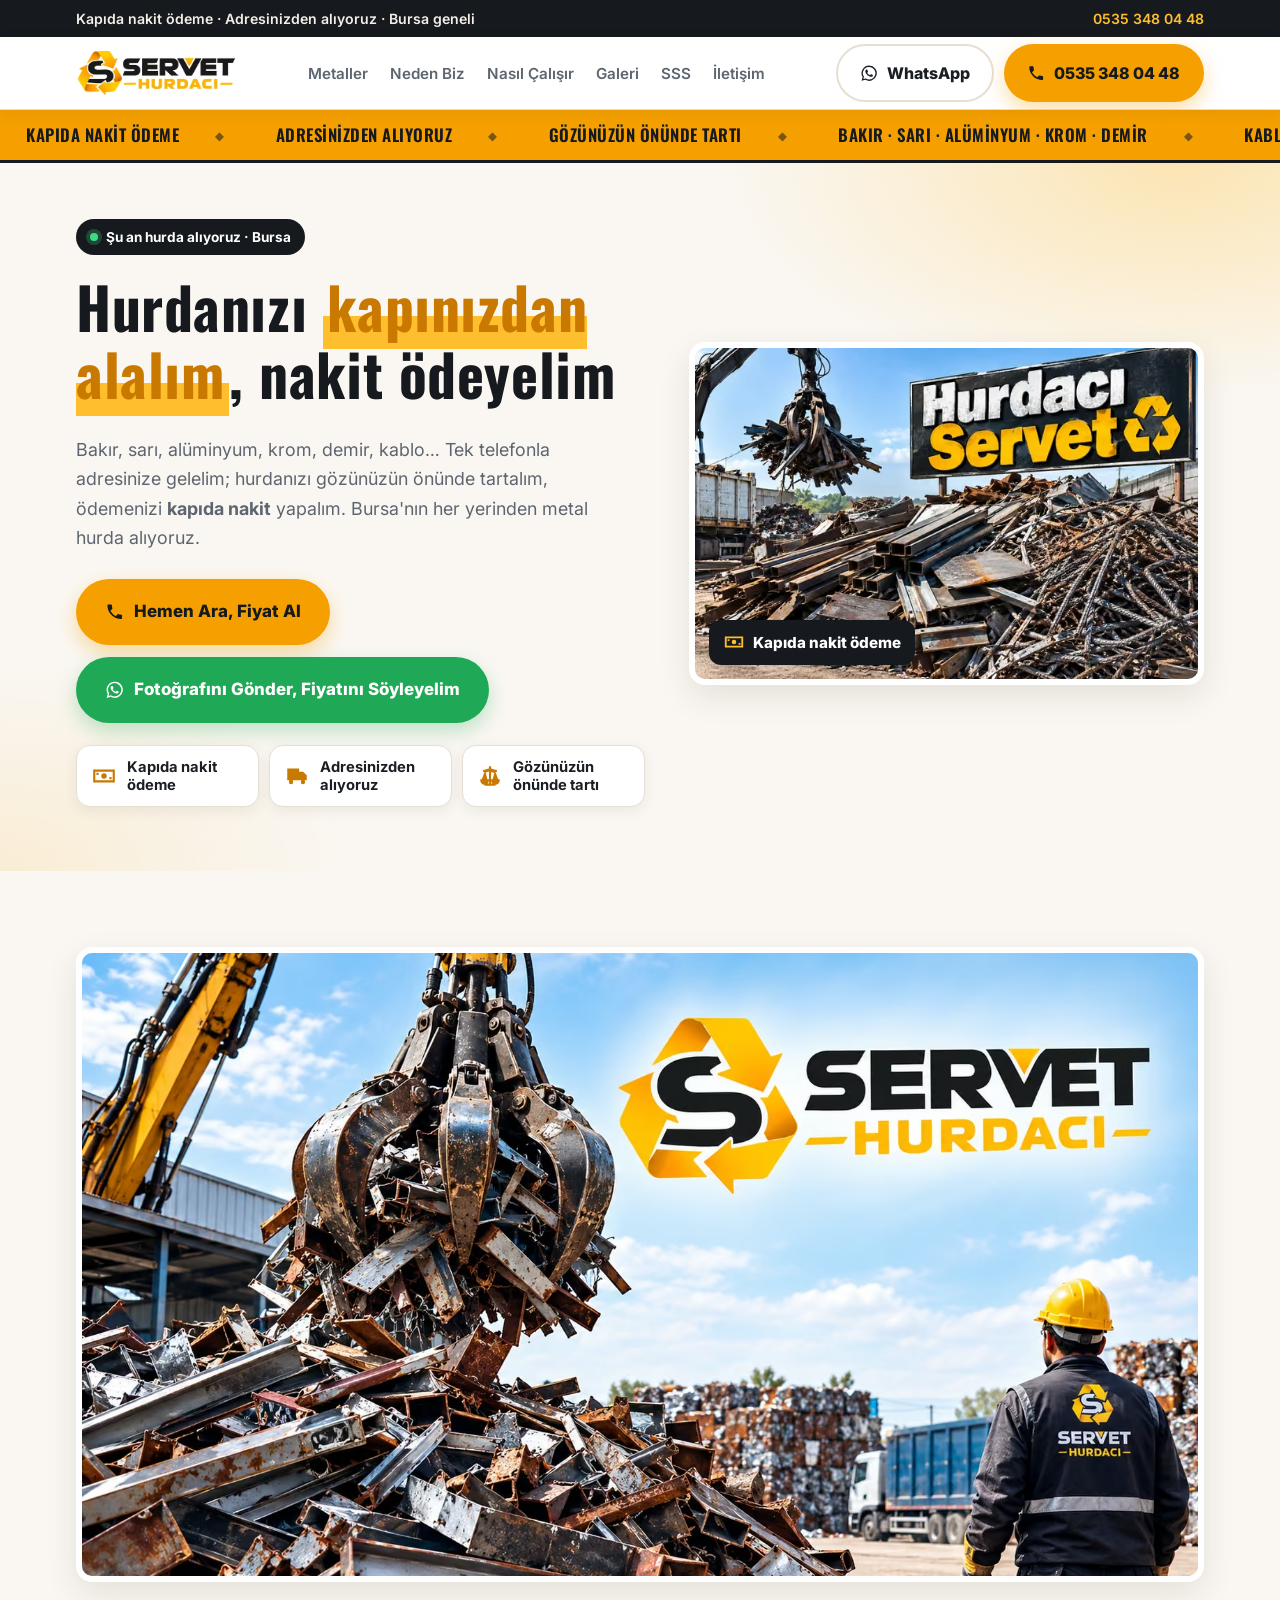
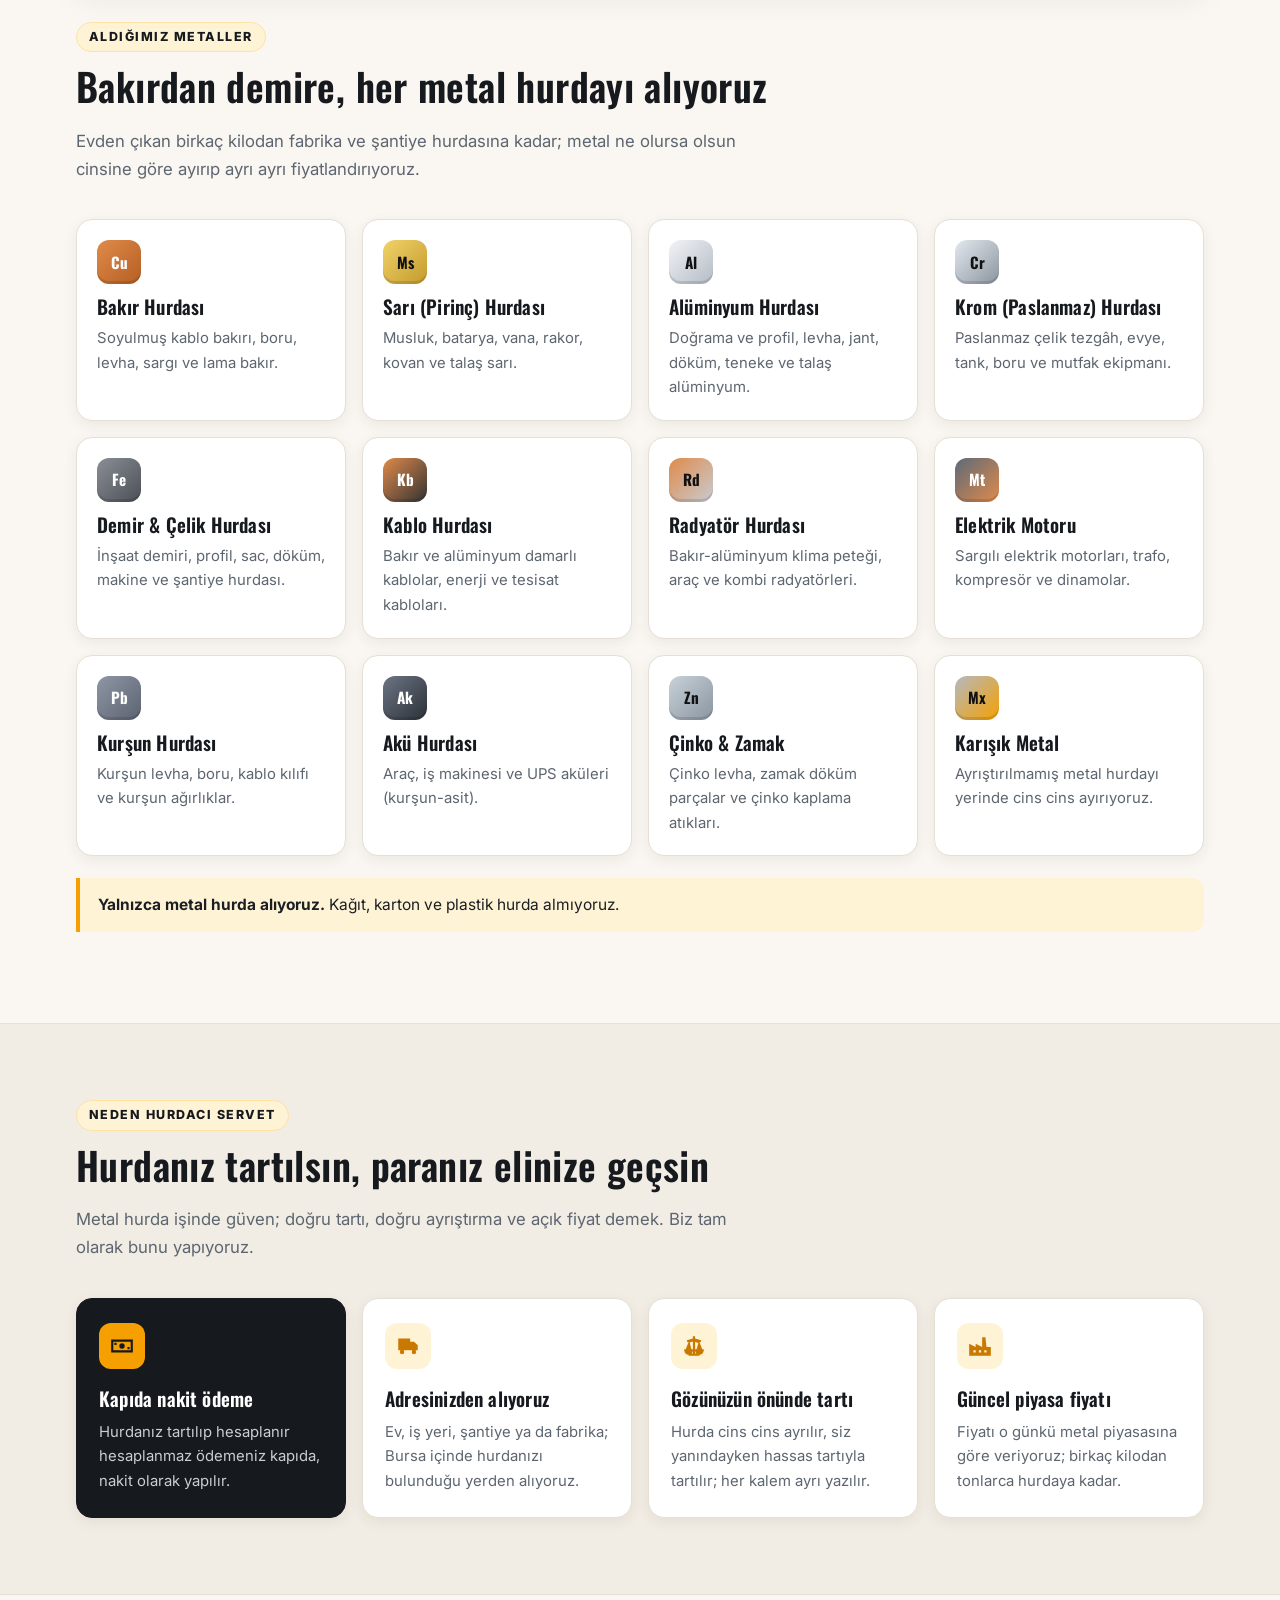
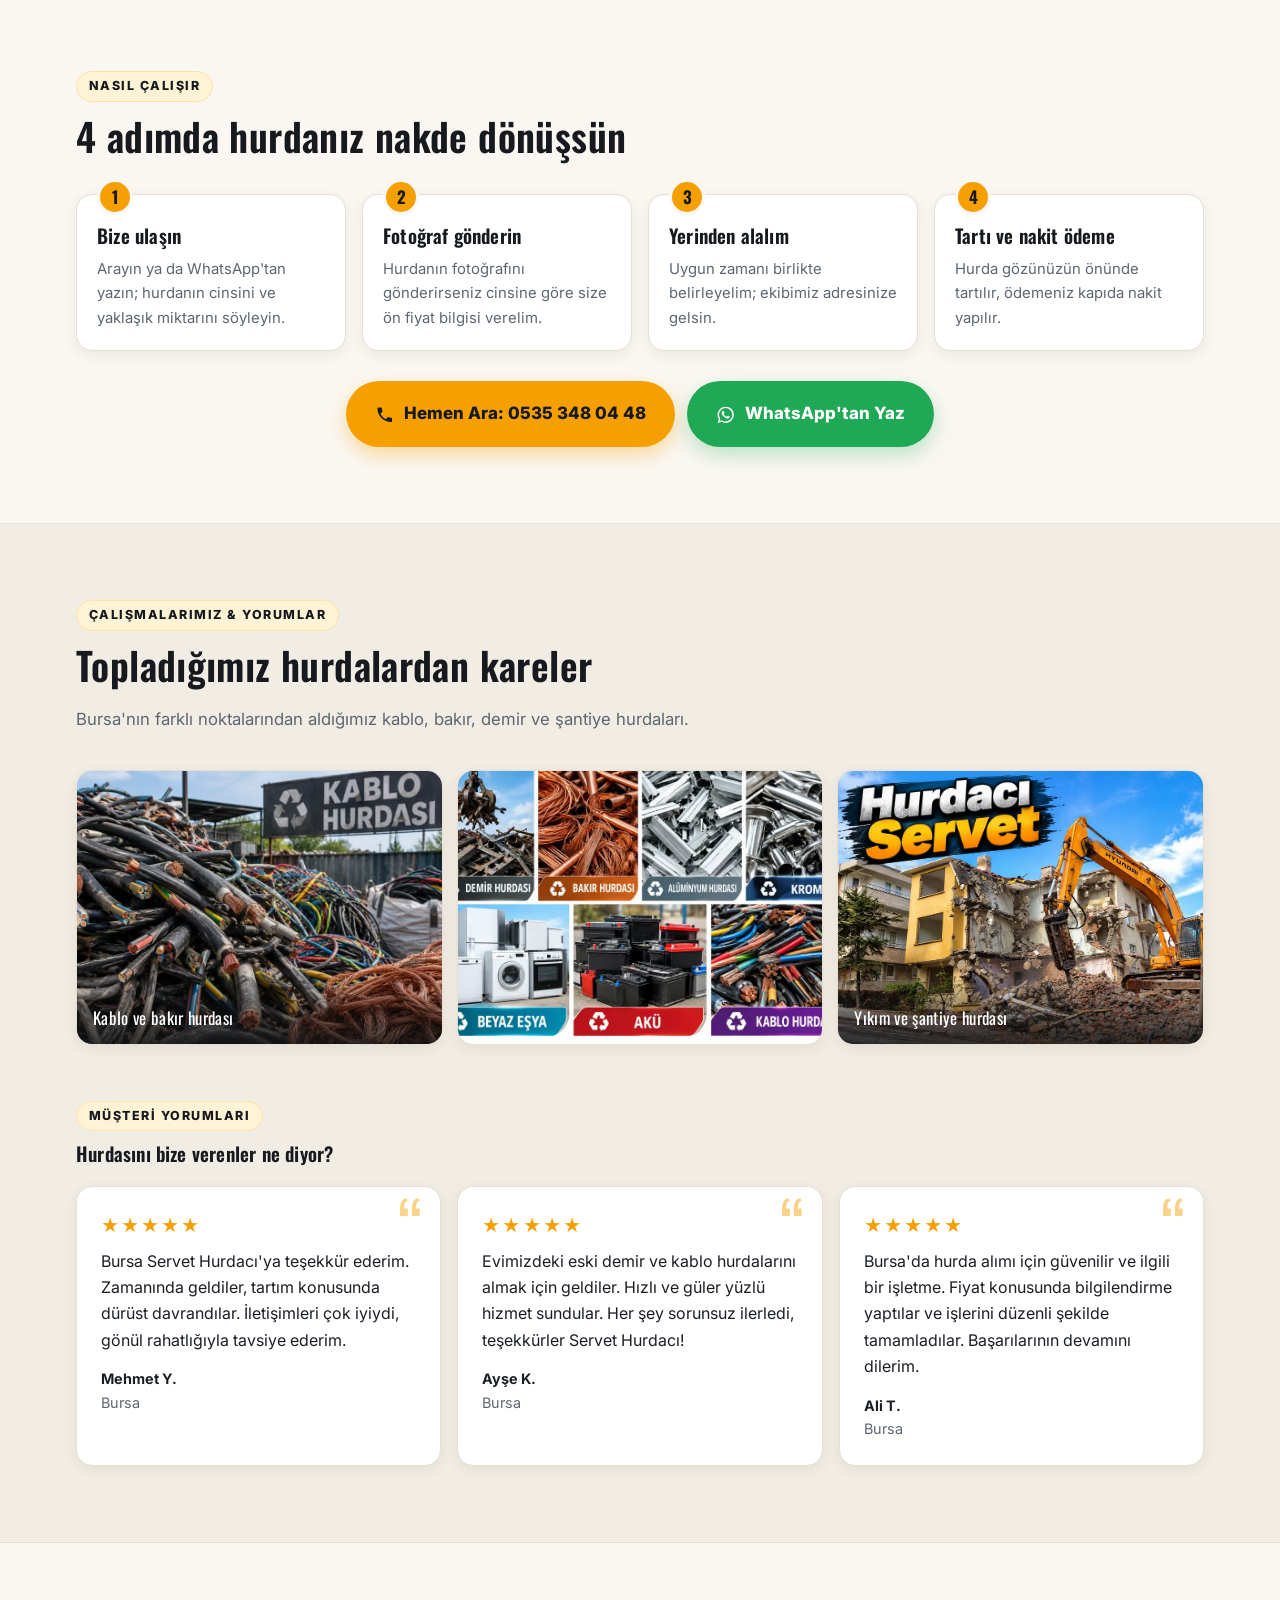
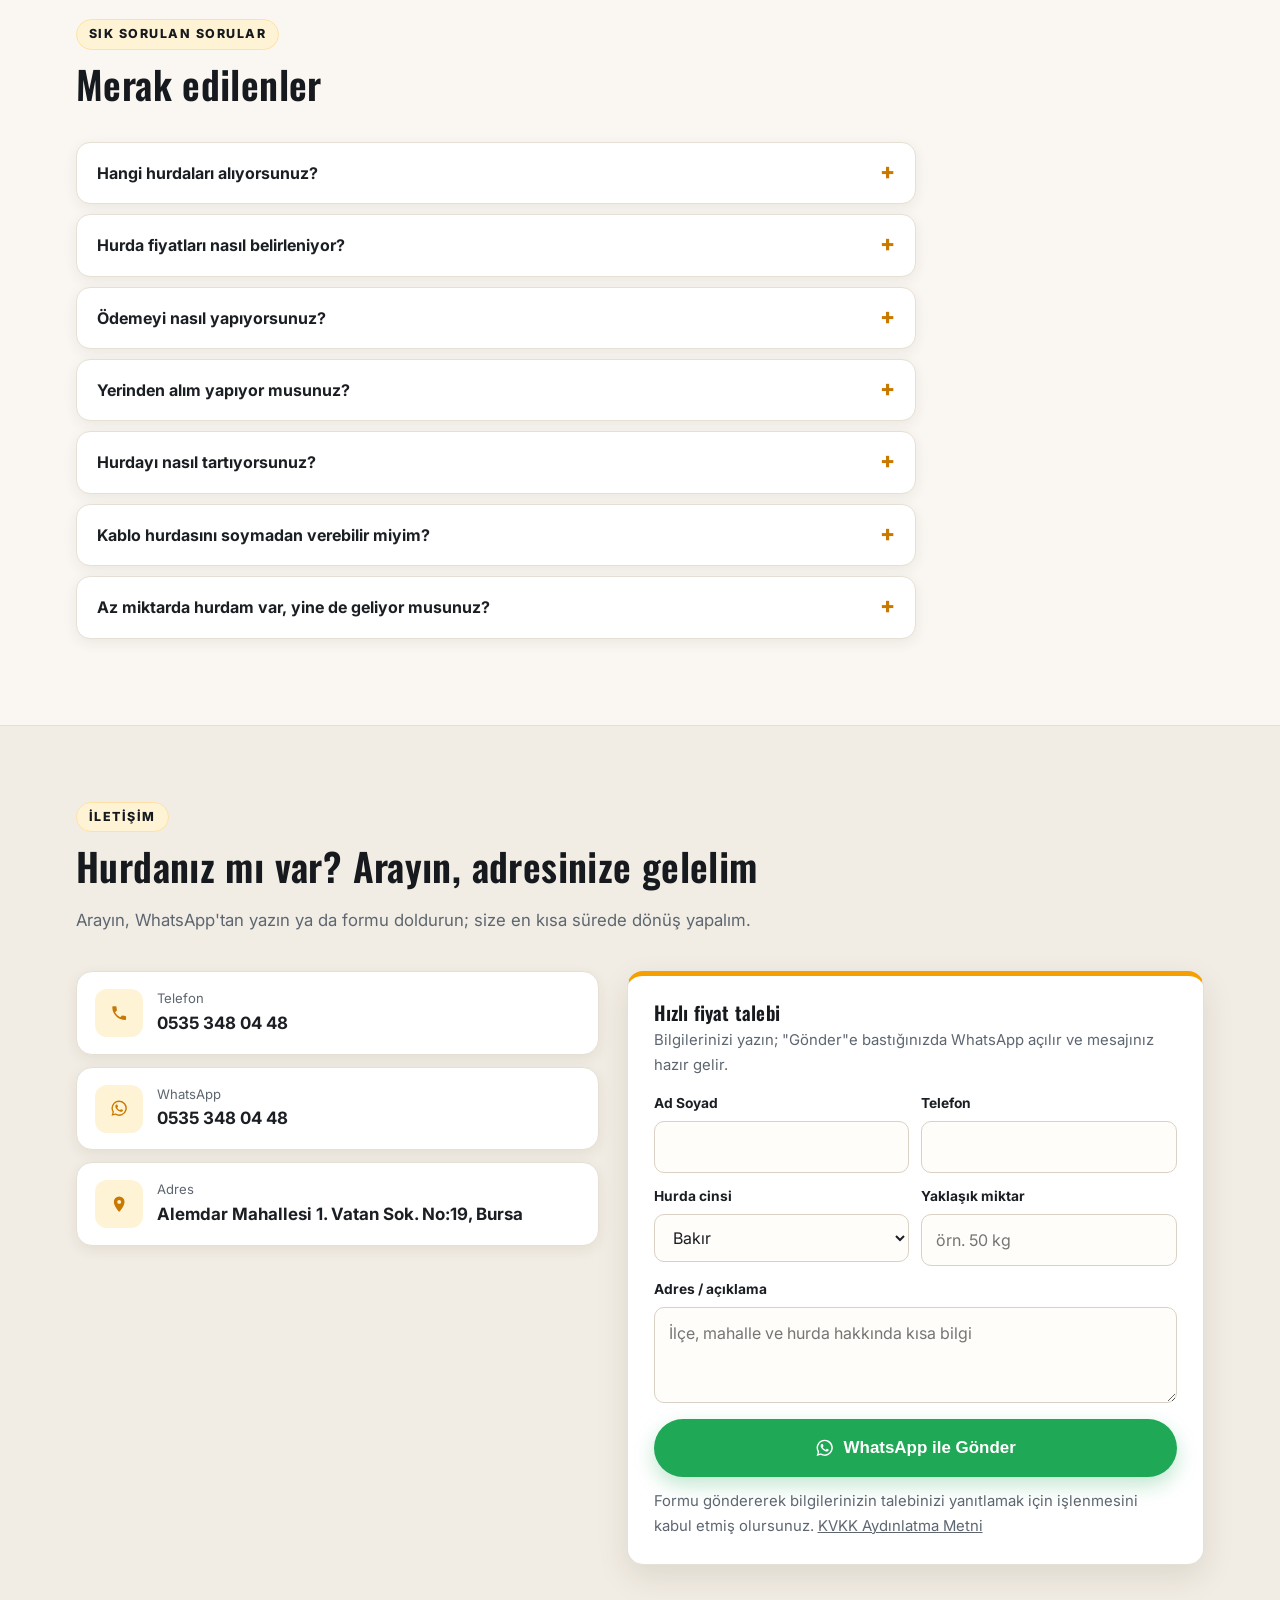
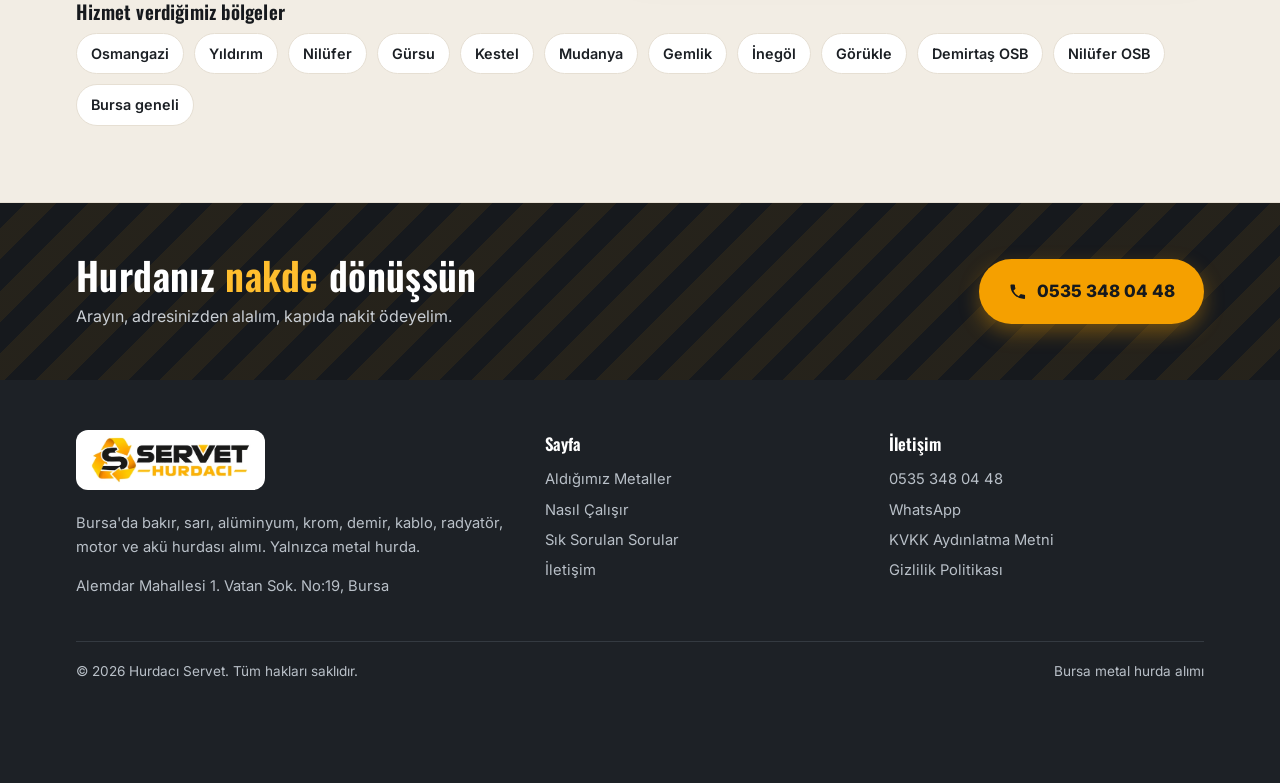
==== index.html @ 9d92918b "Metaller bölümünün üstüne Servet Hurdacı afiş görseli (AVIF) Co-Authored-By: Claude Opus 5.5 <norepl" ====
<!DOCTYPE html>
<html lang="tr">
<head>
<meta charset="UTF-8">
<meta name="viewport" content="width=device-width, initial-scale=1.0">
<title>Bursa Hurdacı | Hurdacı Servet · Bakır, Alüminyum, Krom, Demir Hurda Alımı</title>
<meta name="description" content="Hurdacı Servet: Bursa'da metal hurda alımı. Bakır, sarı, alüminyum, krom, demir ve kablo hurdanızı adresinizden alıyor, gözünüzün önünde tartıyor, kapıda nakit ödüyoruz. ☎ 0535 348 04 48">
<link rel="canonical" href="https://bursahurdaalimi.com.tr/">
<meta name="robots" content="index, follow, max-image-preview:large">
<meta name="geo.region" content="TR-16">
<meta name="geo.placename" content="Bursa">
<meta property="og:type" content="website">
<meta property="og:locale" content="tr_TR">
<meta property="og:site_name" content="Hurdacı Servet">
<meta property="og:title" content="Hurdacı Servet | Bursa Metal Hurda Alımı">
<meta property="og:description" content="Bursa'da metal hurda alımı: adresinizden alıyoruz, gözünüzün önünde tartıyoruz, kapıda nakit ödüyoruz. ☎ 0535 348 04 48">
<meta property="og:url" content="https://bursahurdaalimi.com.tr/">
<meta property="og:image" content="https://bursahurdaalimi.com.tr/assets/img/og-image.jpg">
<meta property="og:image:width" content="1200">
<meta property="og:image:height" content="630">
<meta name="twitter:card" content="summary_large_image">
<meta name="theme-color" content="#f5a000">
<link rel="icon" href="assets/img/favicon-48.png" type="image/png" sizes="48x48">
<link rel="apple-touch-icon" href="assets/img/apple-touch-icon.png">
<link rel="preconnect" href="https://fonts.googleapis.com">
<link rel="preconnect" href="https://fonts.gstatic.com" crossorigin>
<link href="https://fonts.googleapis.com/css2?family=Inter:wght@400;500;600;700;800&family=Oswald:wght@500;600;700&display=swap" rel="stylesheet">
<link rel="stylesheet" href="assets/css/style.css?v=4">
<link rel="preload" as="image" type="image/avif" href="assets/img/bursa-hurdaci-servet-hurda-sahasi.avif" imagesrcset="assets/img/bursa-hurdaci-servet-hurda-sahasi-640.avif 640w, assets/img/bursa-hurdaci-servet-hurda-sahasi.avif 1200w" imagesizes="(max-width: 900px) 100vw, 520px" fetchpriority="high">
<script type="application/ld+json">
{
  "@context": "https://schema.org",
  "@graph": [
    {
      "@type": "RecyclingCenter",
      "@id": "https://bursahurdaalimi.com.tr/#isletme",
      "name": "Hurdacı Servet",
      "alternateName": ["Bursa Hurdacı Servet", "Servet Hurda"],
      "description": "Bursa'da metal hurda alımı: bakır, sarı (pirinç), alüminyum, krom (paslanmaz), demir-çelik, kurşun, çinko, kablo, radyatör, elektrik motoru ve akü hurdası.",
      "url": "https://bursahurdaalimi.com.tr/",
      "telephone": "+90-535-348-04-48",
      "image": [
        "https://bursahurdaalimi.com.tr/assets/img/og-image.jpg",
        "https://bursahurdaalimi.com.tr/assets/img/bursa-kablo-hurdasi-alimi.avif"
      ],
      "logo": "https://bursahurdaalimi.com.tr/assets/img/logo-512.png",
      "address": {
        "@type": "PostalAddress",
        "streetAddress": "Alemdar Mahallesi 1. Vatan Sokak No:19",
        "addressLocality": "Bursa",
        "addressRegion": "Bursa",
        "addressCountry": "TR"
      },
      "areaServed": { "@type": "City", "name": "Bursa" },
      "priceRange": "₺₺",
      "paymentAccepted": "Nakit",
      "knowsAbout": ["Bakır hurdası", "Sarı hurdası", "Alüminyum hurdası", "Krom hurdası", "Demir hurdası", "Kablo hurdası", "Radyatör hurdası", "Elektrik motoru hurdası", "Akü hurdası"]
    },
    {
      "@type": "WebSite",
      "@id": "https://bursahurdaalimi.com.tr/#site",
      "url": "https://bursahurdaalimi.com.tr/",
      "name": "Hurdacı Servet",
      "inLanguage": "tr-TR",
      "publisher": { "@id": "https://bursahurdaalimi.com.tr/#isletme" }
    },
    {
      "@type": "FAQPage",
      "mainEntity": [
        { "@type": "Question", "name": "Hangi hurdaları alıyorsunuz?", "acceptedAnswer": { "@type": "Answer", "text": "Yalnızca metal hurda alıyoruz: bakır, sarı (pirinç), alüminyum, krom (paslanmaz çelik), demir-çelik, kurşun, çinko, kablo, radyatör, elektrik motoru ve akü. Kağıt, karton ve plastik almıyoruz." } },
        { "@type": "Question", "name": "Hurda fiyatları nasıl belirleniyor?", "acceptedAnswer": { "@type": "Answer", "text": "Fiyat; metalin cinsine, temizliğine (karışık mı, ayrıştırılmış mı) ve o günkü piyasa fiyatına göre belirlenir. Telefonda veya WhatsApp'tan fotoğraf gönderdiğinizde size güncel fiyat bilgisi veriyoruz." } },
        { "@type": "Question", "name": "Ödemeyi nasıl yapıyorsunuz?", "acceptedAnswer": { "@type": "Answer", "text": "Hurdanız gözünüzün önünde tartılıp hesaplandıktan sonra ödemenizi kapıda, nakit olarak yapıyoruz." } },
        { "@type": "Question", "name": "Yerinden alım yapıyor musunuz?", "acceptedAnswer": { "@type": "Answer", "text": "Evet. Bursa içinde ev, iş yeri, şantiye ve fabrikalardan hurdayı yerinden alıyoruz. Miktar ve konuma göre randevu oluşturmak için bizi arayın." } },
        { "@type": "Question", "name": "Hurdayı nasıl tartıyorsunuz?", "acceptedAnswer": { "@type": "Answer", "text": "Hurda gözünüzün önünde hassas tartıyla tartılır; cins cins ayrılıp ağırlığa göre hesaplanır." } }
      ]
    }
  ]
}
</script>
</head>
<body>
<svg width="0" height="0" style="position:absolute" aria-hidden="true">
  <symbol id="i-phone" viewBox="0 0 24 24"><path d="M6.6 10.8a15.1 15.1 0 0 0 6.6 6.6l2.2-2.2c.3-.3.7-.4 1-.2 1.1.4 2.3.6 3.6.6.6 0 1 .4 1 1V20c0 .6-.4 1-1 1A17 17 0 0 1 3 4c0-.6.4-1 1-1h3.5c.6 0 1 .4 1 1 0 1.3.2 2.5.6 3.6.1.3 0 .7-.2 1L6.6 10.8Z"/></symbol>
  <symbol id="i-wa" viewBox="0 0 24 24"><path d="M12 2a10 10 0 0 0-8.6 15.1L2 22l5-1.3A10 10 0 1 0 12 2Zm0 18.2c-1.5 0-3-.4-4.3-1.2l-.3-.2-3 .8.8-2.9-.2-.3A8.2 8.2 0 1 1 12 20.2Zm4.5-6.1c-.2-.1-1.5-.7-1.7-.8-.2-.1-.4-.1-.6.1l-.8 1c-.1.2-.3.2-.5.1-.7-.3-1.4-.7-2-1.2-.5-.5-1-1.1-1.3-1.7-.1-.2 0-.4.1-.5l.4-.5.3-.5v-.5l-.8-1.9c-.2-.5-.4-.4-.6-.4h-.5c-.2 0-.5.1-.7.3-.6.6-.9 1.4-.9 2.2.1.9.4 1.8 1 2.6 1.1 1.6 2.5 2.9 4.2 3.7.5.2.9.4 1.4.5.5.2 1 .2 1.6.1.6-.1 1.4-.6 1.6-1.2.2-.4.2-.9.1-1.1l-.3-.2Z"/></symbol>
  <symbol id="i-pin" viewBox="0 0 24 24"><path d="M12 2a7 7 0 0 0-7 7c0 5.3 7 13 7 13s7-7.7 7-13a7 7 0 0 0-7-7Zm0 9.5A2.5 2.5 0 1 1 12 6.5a2.5 2.5 0 0 1 0 5Z"/></symbol>
  <symbol id="i-truck" viewBox="0 0 24 24"><path d="M3 5h11v9H3V5Zm11 3h3.6L21 11.4V14h-7V8ZM6.5 15.5a2 2 0 1 1 0 4 2 2 0 0 1 0-4Zm11 0a2 2 0 1 1 0 4 2 2 0 0 1 0-4ZM3 14h18v2H3v-2Z"/></symbol>
  <symbol id="i-scale" viewBox="0 0 24 24"><path d="M11 3h2v2.1l5.6 1.6-.5 1.9-1.1-.3L19.6 15H21v1a4 4 0 0 1-8 0v-1h1.4L16 9.2l-3-.8V19h4v2H7v-2h4V7.9l-3 .8L9.6 15H11v1a4 4 0 0 1-8 0v-1h1.4L7 8.3l-1.1.3-.5-1.9L11 5.1V3Z"/></symbol>
  <symbol id="i-cash" viewBox="0 0 24 24"><path d="M2 6h20v12H2V6Zm2 2v8h16V8H4Zm8 1.5a2.5 2.5 0 1 1 0 5 2.5 2.5 0 0 1 0-5ZM5 9h2v2H5V9Zm12 4h2v2h-2v-2Z"/></symbol>
  <symbol id="i-shield" viewBox="0 0 24 24"><path d="M12 2 4 5v6c0 5 3.4 9.7 8 11 4.6-1.3 8-6 8-11V5l-8-3Zm-1.2 14.2-3.5-3.5 1.4-1.4 2.1 2.1 4.9-4.9 1.4 1.4-6.3 6.3Z"/></symbol>
  <symbol id="i-factory" viewBox="0 0 24 24"><path d="M2 21V10l6 3V10l6 3V4h3l1 9h4v8H2Zm4-5v2h2v-2H6Zm5 0v2h2v-2h-2Zm5 0v2h2v-2h-2Z"/></symbol>
  <symbol id="i-camera" viewBox="0 0 24 24"><path d="M9 4h6l1.8 2H20a2 2 0 0 1 2 2v10a2 2 0 0 1-2 2H4a2 2 0 0 1-2-2V8a2 2 0 0 1 2-2h3.2L9 4Zm3 4.5a4.5 4.5 0 1 0 0 9 4.5 4.5 0 0 0 0-9Zm0 2a2.5 2.5 0 1 1 0 5 2.5 2.5 0 0 1 0-5Z"/></symbol>
  <symbol id="i-recycle" viewBox="0 0 24 24"><path d="M12.2 2.6 15 7.4l1.6-.9-.2 4.6-4-2.2 1.5-.9-1.7-3-2.4 4.1-1.7-1 2.2-3.9a1.9 1.9 0 0 1 1.9-1.6ZM5.5 11.5l1.7 1-2.1 3.7h4.8v-1.8l3.4 2.9-3.4 2.9v-2H4.4a1.9 1.9 0 0 1-1.6-2.9l2.7-3.8Zm12.3.2 2.6 4.4a1.9 1.9 0 0 1-1.6 2.9h-4.6v-2h4.1l-2.2-3.8 1.7-1.5Z"/></symbol>
</svg>

<div class="topbar">
  <div class="container">
    <span>Kapıda nakit ödeme · Adresinizden alıyoruz · Bursa geneli</span>
    <span class="hide-sm"><a href="tel:+905353480448">0535 348 04 48</a></span>
  </div>
</div>

<header class="header">
  <div class="container">
    <a href="#" class="logo" aria-label="Hurdacı Servet ana sayfa"><img src="assets/img/servet-hurdaci-logo.avif" alt="Servet Hurdacı – Bursa metal hurda alımı" width="147" height="44" decoding="async"></a>
    <nav class="nav" id="nav">
      <a href="#metaller">Metaller</a>
      <a href="#neden-biz">Neden Biz</a>
      <a href="#nasil-calisir">Nasıl Çalışır</a>
      <a href="#galeri">Galeri</a>
      <a href="#sss">SSS</a>
      <a href="#iletisim">İletişim</a>
    </nav>
    <div class="header__cta">
      <a href="https://wa.me/905353480448?text=Merhaba%2C%20hurdam%20var%2C%20fiyat%20almak%20istiyorum." class="btn btn--line" target="_blank" rel="noopener"><svg class="ic" aria-hidden="true"><use href="#i-wa"/></svg> WhatsApp</a>
      <a href="tel:+905353480448" class="btn btn--call"><svg class="ic" aria-hidden="true"><use href="#i-phone"/></svg><span class="txt">0535 348 04 48</span></a>
      <button class="hamburger" id="hamburger" aria-label="Menüyü aç" aria-expanded="false" aria-controls="nav"><span></span><span></span><span></span></button>
    </div>
  </div>
</header>

<div class="ticker" role="marquee" aria-label="Avantajlarımız">
  <div class="ticker__track"><span>Kapıda nakit ödeme</span><span>Adresinizden alıyoruz</span><span>Gözünüzün önünde tartı</span><span>Bakır · Sarı · Alüminyum · Krom · Demir</span><span>Kablo · Radyatör · Motor · Akü</span><span>Bursa'nın her ilçesi</span><span>Hemen arayın: 0535 348 04 48</span><span aria-hidden="true">Kapıda nakit ödeme</span><span aria-hidden="true">Adresinizden alıyoruz</span><span aria-hidden="true">Gözünüzün önünde tartı</span><span aria-hidden="true">Bakır · Sarı · Alüminyum · Krom · Demir</span><span aria-hidden="true">Kablo · Radyatör · Motor · Akü</span><span aria-hidden="true">Bursa'nın her ilçesi</span><span aria-hidden="true">Hemen arayın: 0535 348 04 48</span></div>
</div>

<main>

<!-- 1. Giriş -->
<section class="hero" id="giris">
  <div class="container">
    <div>
      <span class="badge">Şu an hurda alıyoruz · Bursa</span>
      <h1>Hurdanızı <span class="accent">kapınızdan alalım</span>, nakit ödeyelim</h1>
      <p class="lead">Bakır, sarı, alüminyum, krom, demir, kablo… Tek telefonla adresinize gelelim; hurdanızı gözünüzün önünde tartalım, ödemenizi <strong>kapıda nakit</strong> yapalım. Bursa'nın her yerinden metal hurda alıyoruz.</p>
      <div class="hero__cta">
        <a href="tel:+905353480448" class="btn btn--call btn--lg btn--pulse"><svg class="ic" aria-hidden="true"><use href="#i-phone"/></svg> Hemen Ara, Fiyat Al</a>
        <a href="https://wa.me/905353480448?text=Merhaba%2C%20hurdam%C4%B1n%20foto%C4%9Fraf%C4%B1n%C4%B1%20g%C3%B6nderip%20fiyat%20almak%20istiyorum." class="btn btn--wa btn--lg" target="_blank" rel="noopener"><svg class="ic" aria-hidden="true"><use href="#i-wa"/></svg> Fotoğrafını Gönder, Fiyatını Söyleyelim</a>
      </div>
      <div class="perks">
        <div class="perk"><svg class="ic" aria-hidden="true"><use href="#i-cash"/></svg> Kapıda nakit ödeme</div>
        <div class="perk"><svg class="ic" aria-hidden="true"><use href="#i-truck"/></svg> Adresinizden alıyoruz</div>
        <div class="perk"><svg class="ic" aria-hidden="true"><use href="#i-scale"/></svg> Gözünüzün önünde tartı</div>
      </div>
    </div>
    <div class="media media--hero">
      <img src="assets/img/bursa-hurdaci-servet-hurda-sahasi.avif" srcset="assets/img/bursa-hurdaci-servet-hurda-sahasi-640.avif 640w, assets/img/bursa-hurdaci-servet-hurda-sahasi.avif 1200w" sizes="(max-width: 900px) 100vw, 520px" width="1200" height="800" fetchpriority="high" alt="Hurdacı Servet Bursa hurda sahası: demir profil, inşaat demiri ve kepçeyle yüklenen metal hurda">
      <span class="media__tag"><svg class="ic" aria-hidden="true"><use href="#i-cash"/></svg> Kapıda nakit ödeme</span>
    </div>
  </div>
</section>

<!-- 2. Aldığımız Metaller -->
<section class="section" id="metaller">
  <div class="container">
    <figure class="media media--banner reveal">
      <img src="assets/img/servet-hurdaci-metal-hurda-alimi.avif" srcset="assets/img/servet-hurdaci-metal-hurda-alimi-800.avif 800w, assets/img/servet-hurdaci-metal-hurda-alimi.avif 1600w" sizes="(max-width: 1160px) 100vw, 1128px" width="1600" height="900" loading="lazy" decoding="async" alt="Servet Hurdacı metal hurda sahası: kepçeyle yüklenen demir hurda, preslenmiş hurda balyaları ve Servet Hurdacı çalışanı">
    </figure>
    <div class="section__head reveal">
      <span class="eyebrow">Aldığımız metaller</span>
      <h2>Bakırdan demire, her metal hurdayı alıyoruz</h2>
      <p>Evden çıkan birkaç kilodan fabrika ve şantiye hurdasına kadar; metal ne olursa olsun cinsine göre ayırıp ayrı ayrı fiyatlandırıyoruz.</p>
    </div>
    <div class="metals">
      <article class="metal metal--cu reveal"><span class="metal__dot">Cu</span><h3>Bakır Hurdası</h3><p>Soyulmuş kablo bakırı, boru, levha, sargı ve lama bakır.</p></article>
      <article class="metal metal--brass reveal"><span class="metal__dot">Ms</span><h3>Sarı (Pirinç) Hurdası</h3><p>Musluk, batarya, vana, rakor, kovan ve talaş sarı.</p></article>
      <article class="metal metal--al reveal"><span class="metal__dot">Al</span><h3>Alüminyum Hurdası</h3><p>Doğrama ve profil, levha, jant, döküm, teneke ve talaş alüminyum.</p></article>
      <article class="metal metal--ss reveal"><span class="metal__dot">Cr</span><h3>Krom (Paslanmaz) Hurdası</h3><p>Paslanmaz çelik tezgâh, evye, tank, boru ve mutfak ekipmanı.</p></article>
      <article class="metal metal--fe reveal"><span class="metal__dot">Fe</span><h3>Demir &amp; Çelik Hurdası</h3><p>İnşaat demiri, profil, sac, döküm, makine ve şantiye hurdası.</p></article>
      <article class="metal metal--cable reveal"><span class="metal__dot">Kb</span><h3>Kablo Hurdası</h3><p>Bakır ve alüminyum damarlı kablolar, enerji ve tesisat kabloları.</p></article>
      <article class="metal metal--rad reveal"><span class="metal__dot">Rd</span><h3>Radyatör Hurdası</h3><p>Bakır-alüminyum klima peteği, araç ve kombi radyatörleri.</p></article>
      <article class="metal metal--motor reveal"><span class="metal__dot">Mt</span><h3>Elektrik Motoru</h3><p>Sargılı elektrik motorları, trafo, kompresör ve dinamolar.</p></article>
      <article class="metal metal--pb reveal"><span class="metal__dot">Pb</span><h3>Kurşun Hurdası</h3><p>Kurşun levha, boru, kablo kılıfı ve kurşun ağırlıklar.</p></article>
      <article class="metal metal--battery reveal"><span class="metal__dot">Ak</span><h3>Akü Hurdası</h3><p>Araç, iş makinesi ve UPS aküleri (kurşun-asit).</p></article>
      <article class="metal metal--zn reveal"><span class="metal__dot">Zn</span><h3>Çinko &amp; Zamak</h3><p>Çinko levha, zamak döküm parçalar ve çinko kaplama atıkları.</p></article>
      <article class="metal metal--mixed reveal"><span class="metal__dot">Mx</span><h3>Karışık Metal</h3><p>Ayrıştırılmamış metal hurdayı yerinde cins cins ayırıyoruz.</p></article>
    </div>
    <p class="note reveal"><strong>Yalnızca metal hurda alıyoruz.</strong> Kağıt, karton ve plastik hurda almıyoruz.</p>
  </div>
</section>

<!-- 3. Neden Hurdacı Servet -->
<section class="section section--alt" id="neden-biz">
  <div class="container">
    <div class="section__head reveal">
      <span class="eyebrow">Neden Hurdacı Servet</span>
      <h2>Hurdanız tartılsın, paranız elinize geçsin</h2>
      <p>Metal hurda işinde güven; doğru tartı, doğru ayrıştırma ve açık fiyat demek. Biz tam olarak bunu yapıyoruz.</p>
    </div>
    <div class="features">
      <div class="feature feature--hl reveal"><svg class="ic" aria-hidden="true"><use href="#i-cash"/></svg><h3>Kapıda nakit ödeme</h3><p>Hurdanız tartılıp hesaplanır hesaplanmaz ödemeniz kapıda, nakit olarak yapılır.</p></div>
      <div class="feature reveal"><svg class="ic" aria-hidden="true"><use href="#i-truck"/></svg><h3>Adresinizden alıyoruz</h3><p>Ev, iş yeri, şantiye ya da fabrika; Bursa içinde hurdanızı bulunduğu yerden alıyoruz.</p></div>
      <div class="feature reveal"><svg class="ic" aria-hidden="true"><use href="#i-scale"/></svg><h3>Gözünüzün önünde tartı</h3><p>Hurda cins cins ayrılır, siz yanındayken hassas tartıyla tartılır; her kalem ayrı yazılır.</p></div>
      <div class="feature reveal"><svg class="ic" aria-hidden="true"><use href="#i-factory"/></svg><h3>Güncel piyasa fiyatı</h3><p>Fiyatı o günkü metal piyasasına göre veriyoruz; birkaç kilodan tonlarca hurdaya kadar.</p></div>
    </div>
  </div>
</section>

<!-- 4. Nasıl Çalışır -->
<section class="section" id="nasil-calisir">
  <div class="container">
    <div class="section__head reveal">
      <span class="eyebrow">Nasıl çalışır</span>
      <h2>4 adımda hurdanız nakde dönüşsün</h2>
    </div>
    <div class="steps">
      <div class="step reveal"><h3>Bize ulaşın</h3><p>Arayın ya da WhatsApp'tan yazın; hurdanın cinsini ve yaklaşık miktarını söyleyin.</p></div>
      <div class="step reveal"><h3>Fotoğraf gönderin</h3><p>Hurdanın fotoğrafını gönderirseniz cinsine göre size ön fiyat bilgisi verelim.</p></div>
      <div class="step reveal"><h3>Yerinden alalım</h3><p>Uygun zamanı birlikte belirleyelim; ekibimiz adresinize gelsin.</p></div>
      <div class="step reveal"><h3>Tartı ve nakit ödeme</h3><p>Hurda gözünüzün önünde tartılır, ödemeniz kapıda nakit yapılır.</p></div>
    </div>
    <div class="steps__cta reveal">
      <a href="tel:+905353480448" class="btn btn--call btn--lg"><svg class="ic" aria-hidden="true"><use href="#i-phone"/></svg> Hemen Ara: 0535 348 04 48</a>
      <a href="https://wa.me/905353480448?text=Merhaba%2C%20hurdam%C4%B1n%20foto%C4%9Fraf%C4%B1n%C4%B1%20g%C3%B6nderip%20fiyat%20almak%20istiyorum." class="btn btn--wa btn--lg" target="_blank" rel="noopener"><svg class="ic" aria-hidden="true"><use href="#i-wa"/></svg> WhatsApp'tan Yaz</a>
    </div>
  </div>
</section>

<!-- 5. Çalışmalarımız -->
<section class="section section--alt" id="galeri">
  <div class="container">
    <div class="section__head reveal">
      <span class="eyebrow">Çalışmalarımız &amp; yorumlar</span>
      <h2>Topladığımız hurdalardan kareler</h2>
      <p>Bursa'nın farklı noktalarından aldığımız kablo, bakır, demir ve şantiye hurdaları.</p>
    </div>
    <div class="gallery">
      <figure class="media reveal"><img src="assets/img/bursa-kablo-hurdasi-alimi.avif" width="900" height="600" loading="lazy" decoding="async" alt="Bursa kablo hurdası alımı: soyulmuş bakır ve kablo yığınları"><figcaption>Kablo ve bakır hurdası</figcaption></figure>
      <figure class="media reveal"><img src="assets/img/bursa-metal-hurda-cesitleri.avif" width="900" height="600" loading="lazy" decoding="async" alt="Aldığımız metal hurda çeşitleri: demir, bakır, alüminyum, krom, akü ve kablo"></figure>
      <figure class="media reveal"><img src="assets/img/bursa-yikim-santiye-hurdasi.avif" width="900" height="675" loading="lazy" decoding="async" alt="Bursa yıkım ve şantiye alanından metal hurda alımı"><figcaption>Yıkım ve şantiye hurdası</figcaption></figure>
    </div>

    <div class="reviews-head reveal">
      <span class="eyebrow">Müşteri yorumları</span>
      <h3>Hurdasını bize verenler ne diyor?</h3>
    </div>
    <div class="reviews">
      <blockquote class="review reveal">
        <span class="review__stars" aria-label="5 üzerinden 5 yıldız">★★★★★</span>
        <p>Bursa Servet Hurdacı'ya teşekkür ederim. Zamanında geldiler, tartım konusunda dürüst davrandılar. İletişimleri çok iyiydi, gönül rahatlığıyla tavsiye ederim.</p>
        <footer><b>Mehmet Y.</b><span>Bursa</span></footer>
      </blockquote>
      <blockquote class="review reveal">
        <span class="review__stars" aria-label="5 üzerinden 5 yıldız">★★★★★</span>
        <p>Evimizdeki eski demir ve kablo hurdalarını almak için geldiler. Hızlı ve güler yüzlü hizmet sundular. Her şey sorunsuz ilerledi, teşekkürler Servet Hurdacı!</p>
        <footer><b>Ayşe K.</b><span>Bursa</span></footer>
      </blockquote>
      <blockquote class="review reveal">
        <span class="review__stars" aria-label="5 üzerinden 5 yıldız">★★★★★</span>
        <p>Bursa'da hurda alımı için güvenilir ve ilgili bir işletme. Fiyat konusunda bilgilendirme yaptılar ve işlerini düzenli şekilde tamamladılar. Başarılarının devamını dilerim.</p>
        <footer><b>Ali T.</b><span>Bursa</span></footer>
      </blockquote>
    </div>
  </div>
</section>

<!-- 6. Sık Sorulan Sorular -->
<section class="section" id="sss">
  <div class="container">
    <div class="section__head reveal">
      <span class="eyebrow">Sık sorulan sorular</span>
      <h2>Merak edilenler</h2>
    </div>
    <div class="faq">
      <details class="reveal"><summary>Hangi hurdaları alıyorsunuz?</summary><p>Yalnızca metal hurda alıyoruz: bakır, sarı (pirinç), alüminyum, krom (paslanmaz çelik), demir-çelik, kurşun, çinko, kablo, radyatör, elektrik motoru ve akü. Kağıt, karton ve plastik almıyoruz.</p></details>
      <details class="reveal"><summary>Hurda fiyatları nasıl belirleniyor?</summary><p>Fiyat; metalin cinsine, temizliğine (karışık mı, ayrıştırılmış mı) ve o günkü piyasa fiyatına göre belirlenir. Telefonda veya WhatsApp'tan fotoğraf gönderdiğinizde size güncel fiyat bilgisi veriyoruz.</p></details>
      <details class="reveal"><summary>Ödemeyi nasıl yapıyorsunuz?</summary><p>Hurdanız gözünüzün önünde tartılıp hesaplandıktan sonra ödemenizi kapıda, nakit olarak yapıyoruz.</p></details>
      <details class="reveal"><summary>Yerinden alım yapıyor musunuz?</summary><p>Evet. Bursa içinde ev, iş yeri, şantiye ve fabrikalardan hurdayı yerinden alıyoruz. Miktar ve konuma göre randevu oluşturmak için bizi arayın.</p></details>
      <details class="reveal"><summary>Hurdayı nasıl tartıyorsunuz?</summary><p>Hurda gözünüzün önünde hassas tartıyla tartılır; cins cins ayrılıp ağırlığa göre hesaplanır.</p></details>
      <details class="reveal"><summary>Kablo hurdasını soymadan verebilir miyim?</summary><p>Evet, kablo hurdasını soyulmuş veya soyulmamış olarak alıyoruz. Soyulmamış kablo, içindeki metal oranına göre ayrı fiyatlandırılır.</p></details>
      <details class="reveal"><summary>Az miktarda hurdam var, yine de geliyor musunuz?</summary><p>Miktar ve konuma göre değişir. Az miktardaki hurdayı adresimize getirebilir ya da arayıp yerinden alım için uygun bir zaman sorabilirsiniz.</p></details>
    </div>
  </div>
</section>

<!-- 7. İletişim ve Hizmet Bölgeleri -->
<section class="section section--alt" id="iletisim">
  <div class="container">
    <div class="section__head reveal">
      <span class="eyebrow">İletişim</span>
      <h2>Hurdanız mı var? Arayın, adresinize gelelim</h2>
      <p>Arayın, WhatsApp'tan yazın ya da formu doldurun; size en kısa sürede dönüş yapalım.</p>
    </div>
    <div class="contact">
      <div>
        <div class="cards">
          <a class="ccard" href="tel:+905353480448"><span class="ibox"><svg class="ic" aria-hidden="true"><use href="#i-phone"/></svg></span><span><small>Telefon</small><strong>0535 348 04 48</strong></span></a>
          <a class="ccard" href="https://wa.me/905353480448?text=Merhaba%2C%20hurdam%20var%2C%20fiyat%20almak%20istiyorum." target="_blank" rel="noopener"><span class="ibox"><svg class="ic" aria-hidden="true"><use href="#i-wa"/></svg></span><span><small>WhatsApp</small><strong>0535 348 04 48</strong></span></a>
          <div class="ccard"><span class="ibox"><svg class="ic" aria-hidden="true"><use href="#i-pin"/></svg></span><span><small>Adres</small><strong>Alemdar Mahallesi 1. Vatan Sok. No:19, Bursa</strong></span></div>
        </div>
      </div>
      <form class="form reveal" id="contactForm" novalidate>
        <h3>Hızlı fiyat talebi</h3>
        <p>Bilgilerinizi yazın; "Gönder"e bastığınızda WhatsApp açılır ve mesajınız hazır gelir.</p>
        <div class="form__grid">
          <div class="field"><label for="f-ad">Ad Soyad</label><input id="f-ad" name="ad" autocomplete="name" required></div>
          <div class="field"><label for="f-tel">Telefon</label><input id="f-tel" name="telefon" type="tel" autocomplete="tel" inputmode="tel" required></div>
          <div class="field"><label for="f-cins">Hurda cinsi</label>
            <select id="f-cins" name="cins">
              <option>Bakır</option>
              <option>Sarı (pirinç)</option>
              <option>Alüminyum</option>
              <option>Krom (paslanmaz)</option>
              <option>Demir / çelik</option>
              <option>Kablo</option>
              <option>Radyatör</option>
              <option>Elektrik motoru</option>
              <option>Akü / kurşun</option>
              <option>Karışık metal</option>
            </select>
          </div>
          <div class="field"><label for="f-miktar">Yaklaşık miktar</label><input id="f-miktar" name="miktar" placeholder="örn. 50 kg"></div>
          <div class="field field--full"><label for="f-mesaj">Adres / açıklama</label><textarea id="f-mesaj" name="mesaj" placeholder="İlçe, mahalle ve hurda hakkında kısa bilgi"></textarea></div>
        </div>
        <button type="submit" class="btn btn--wa btn--block btn--lg" style="margin-top:16px"><svg class="ic" aria-hidden="true"><use href="#i-wa"/></svg> WhatsApp ile Gönder</button>
        <p class="form__note">Formu göndererek bilgilerinizin talebinizi yanıtlamak için işlenmesini kabul etmiş olursunuz. <a href="kvkk.html">KVKK Aydınlatma Metni</a></p>
      </form>
    </div>
    <div class="reveal" style="margin-top:36px">
      <h3>Hizmet verdiğimiz bölgeler</h3>
      <div class="areas">
        <span>Osmangazi</span><span>Yıldırım</span><span>Nilüfer</span><span>Gürsu</span><span>Kestel</span><span>Mudanya</span><span>Gemlik</span><span>İnegöl</span><span>Görükle</span><span>Demirtaş OSB</span><span>Nilüfer OSB</span><span>Bursa geneli</span>
      </div>
    </div>
  </div>
</section>

</main>

<section class="cta-band">
  <div class="container">
    <div>
      <h2>Hurdanız <span>nakde</span> dönüşsün</h2>
      <p>Arayın, adresinizden alalım, kapıda nakit ödeyelim.</p>
    </div>
    <a href="tel:+905353480448" class="btn btn--call btn--lg btn--pulse"><svg class="ic" aria-hidden="true"><use href="#i-phone"/></svg> 0535 348 04 48</a>
  </div>
</section>

<footer class="footer">
  <div class="container">
    <div class="footer__grid">
      <div>
        <span class="footer__logo"><img src="assets/img/servet-hurdaci-logo.avif" alt="Servet Hurdacı – Bursa metal hurda alımı" width="147" height="44" decoding="async"></span>
        <p>Bursa'da bakır, sarı, alüminyum, krom, demir, kablo, radyatör, motor ve akü hurdası alımı. Yalnızca metal hurda.</p>
        <p>Alemdar Mahallesi 1. Vatan Sok. No:19, Bursa</p>
      </div>
      <div>
        <h4>Sayfa</h4>
        <ul>
          <li><a href="#metaller">Aldığımız Metaller</a></li>
          <li><a href="#nasil-calisir">Nasıl Çalışır</a></li>
          <li><a href="#sss">Sık Sorulan Sorular</a></li>
          <li><a href="#iletisim">İletişim</a></li>
        </ul>
      </div>
      <div>
        <h4>İletişim</h4>
        <ul>
          <li><a href="tel:+905353480448">0535 348 04 48</a></li>
          <li><a href="https://wa.me/905353480448" target="_blank" rel="noopener">WhatsApp</a></li>
          <li><a href="kvkk.html">KVKK Aydınlatma Metni</a></li>
          <li><a href="gizlilik-politikasi.html">Gizlilik Politikası</a></li>
        </ul>
      </div>
    </div>
    <div class="footer__bottom">
      <span>© <span data-year>2026</span> Hurdacı Servet. Tüm hakları saklıdır.</span>
      <span>Bursa metal hurda alımı</span>
    </div>
  </div>
</footer>

<div class="mbar">
  <a href="tel:+905353480448"><svg class="ic" aria-hidden="true"><use href="#i-phone"/></svg> Hemen Ara</a>
  <a href="https://wa.me/905353480448?text=Merhaba%2C%20hurdam%20var%2C%20fiyat%20almak%20istiyorum." target="_blank" rel="noopener"><svg class="ic" aria-hidden="true"><use href="#i-wa"/></svg> WhatsApp</a>
</div>

<script src="assets/js/main.js?v=1" defer></script>
</body>
</html>
---- assets/css/style.css ----
/* Hurdacı Servet — Bursa metal hurda alımı · açık tema, logo renkleri (sarı-turuncu + siyah) */
:root {
  --bg: #faf7f2;          /* sıcak beyaz */
  --bg-2: #f2ede4;        /* alternatif bölüm */
  --panel: #ffffff;
  --line: #e6dfd3;
  --text: #1b1f24;
  --muted: #5d6670;
  --ink: #16191d;         /* koyu vurgu (şerit, CTA bandı) */
  --brand: #f5a000;       /* logo sarı-turuncu */
  --brand-2: #ffbe2e;
  --brand-dark: #c97800;
  --brand-dim: #fff3d6;
  --wa: #1fa855;
  --radius: 16px;
  --max: 1160px;
  --shadow: 0 12px 32px rgba(40, 30, 10, .10);
  --shadow-sm: 0 4px 14px rgba(40, 30, 10, .07);
}

*, *::before, *::after { box-sizing: border-box; }
html { scroll-behavior: smooth; -webkit-text-size-adjust: 100%; }
body {
  margin: 0;
  background: var(--bg);
  color: var(--text);
  font: 400 16px/1.65 "Inter", system-ui, -apple-system, "Segoe UI", Roboto, Arial, sans-serif;
  -webkit-font-smoothing: antialiased;
}
img { max-width: 100%; display: block; }
a { color: inherit; text-decoration: none; }
h1, h2, h3 { font-family: "Oswald", "Inter", system-ui, sans-serif; line-height: 1.15; margin: 0 0 .5em; letter-spacing: .01em; color: var(--ink); }
h1 { font-size: clamp(2.1rem, 5.4vw, 3.6rem); font-weight: 700; }
h2 { font-size: clamp(1.7rem, 3.6vw, 2.4rem); font-weight: 600; }
h3 { font-size: 1.2rem; font-weight: 600; }
p { margin: 0 0 1em; }
.container { width: 100%; max-width: var(--max); margin: 0 auto; padding: 0 16px; }
.ic { width: 1.15em; height: 1.15em; fill: currentColor; flex-shrink: 0; }
.accent { color: var(--brand-dark); background: linear-gradient(transparent 62%, var(--brand-2) 62%); padding: 0 .08em; }
.muted { color: var(--muted); }

/* Butonlar */
.btn {
  display: inline-flex; align-items: center; justify-content: center; gap: .55em;
  padding: .85em 1.35em; border-radius: 999px; border: 2px solid transparent;
  font-weight: 800; font-size: 1rem; cursor: pointer; transition: transform .15s, box-shadow .2s, background .2s, border-color .2s;
  white-space: nowrap;
}
.btn:hover { transform: translateY(-2px); }
.btn--call { background: var(--brand); color: var(--ink); box-shadow: 0 8px 20px rgba(245, 160, 0, .35); }
.btn--call:hover { background: var(--brand-2); }
.btn--wa { background: var(--wa); color: #fff; box-shadow: 0 8px 20px rgba(31, 168, 85, .28); }
.btn--line { border-color: var(--line); color: var(--text); background: var(--panel); }
.btn--line:hover { border-color: var(--brand); }
.btn--block { width: 100%; }
.btn--lg { padding: 1em 1.6em; font-size: 1.06rem; }
.btn--pulse { animation: pulse 2.4s ease-in-out infinite; }
@keyframes pulse { 0%, 100% { box-shadow: 0 8px 20px rgba(245, 160, 0, .35), 0 0 0 0 rgba(245, 160, 0, .45); } 50% { box-shadow: 0 8px 20px rgba(245, 160, 0, .35), 0 0 0 12px rgba(245, 160, 0, 0); } }

/* Üst şerit + header */
.topbar { background: var(--ink); color: #f4efe6; font-size: .88rem; font-weight: 600; }
.topbar .container { display: flex; gap: 18px; justify-content: space-between; align-items: center; padding-top: 7px; padding-bottom: 7px; flex-wrap: wrap; }
.topbar a { color: var(--brand-2); }
.header { position: sticky; top: 0; z-index: 50; background: rgba(255, 255, 255, .95); backdrop-filter: blur(10px); border-bottom: 1px solid var(--line); box-shadow: var(--shadow-sm); }
.header .container { display: flex; align-items: center; justify-content: space-between; gap: 16px; height: 72px; }
.logo { display: flex; align-items: center; }
.logo img, .footer__logo img { display: block; height: 48px; width: auto; }
.footer__logo { display: inline-block; background: #fff; padding: 6px 14px; border-radius: 12px; margin-bottom: 14px; }
.nav { display: flex; gap: 22px; align-items: center; }
.nav a { color: var(--muted); font-weight: 600; font-size: .95rem; }
.nav a:hover { color: var(--brand-dark); }
.header__cta { display: flex; gap: 10px; align-items: center; }
.hamburger { display: none; background: var(--panel); border: 1px solid var(--line); border-radius: 10px; width: 44px; height: 44px; color: var(--ink); cursor: pointer; }
.hamburger span { display: block; width: 18px; height: 2px; background: currentColor; margin: 4px auto; }

/* Kayan avantaj şeridi */
.ticker { background: var(--brand); color: var(--ink); overflow: hidden; border-bottom: 3px solid var(--ink); }
.ticker__track { display: flex; width: max-content; animation: ticker 32s linear infinite; }
.ticker__track span { display: inline-flex; align-items: center; gap: 10px; padding: 11px 26px; font-family: "Oswald", sans-serif; font-weight: 600; font-size: 1.05rem; letter-spacing: .03em; text-transform: uppercase; white-space: nowrap; }
.ticker__track span::after { content: "◆"; margin-left: 26px; font-size: .7rem; opacity: .55; }
.ticker:hover .ticker__track { animation-play-state: paused; }
@keyframes ticker { from { transform: translateX(0); } to { transform: translateX(-50%); } }

/* Hero */
.hero { position: relative; padding: 56px 0 64px; overflow: hidden; background:
  radial-gradient(700px 360px at 92% 0%, rgba(255, 190, 46, .32), transparent 65%),
  radial-gradient(500px 300px at 0% 100%, rgba(245, 160, 0, .12), transparent 70%),
  var(--bg); }
.hero .container { display: grid; grid-template-columns: 1.05fr .95fr; gap: 44px; align-items: center; }
.hero .container > *, .contact > * { min-width: 0; }
.badge { display: inline-flex; align-items: center; gap: 8px; padding: 7px 14px; border-radius: 999px; background: var(--ink); color: #fff; font-weight: 700; font-size: .85rem; margin-bottom: 18px; }
.badge::before { content: ""; width: 8px; height: 8px; border-radius: 50%; background: #3ddc84; box-shadow: 0 0 0 4px rgba(61, 220, 132, .25); }
.hero p.lead { font-size: 1.12rem; color: var(--muted); max-width: 560px; }
.hero__cta { display: flex; gap: 12px; flex-wrap: wrap; margin: 26px 0 22px; }
.perks { display: grid; grid-template-columns: repeat(3, 1fr); gap: 10px; max-width: 580px; }
.perk { display: flex; align-items: center; gap: 10px; padding: 12px 14px; border-radius: 14px; background: var(--panel); border: 1px solid var(--line); box-shadow: var(--shadow-sm); font-weight: 700; font-size: .92rem; line-height: 1.25; }
.perk .ic { width: 26px; height: 26px; color: var(--brand-dark); }

/* Görseller */
.media { position: relative; border-radius: var(--radius); overflow: hidden; background: var(--bg-2); border: 1px solid var(--line); }
.media img { width: 100%; height: 100%; object-fit: cover; }
.media--hero { aspect-ratio: 3 / 2; box-shadow: var(--shadow); border: 6px solid #fff; }
.media--banner { aspect-ratio: 16 / 9; margin: 0 0 40px; box-shadow: var(--shadow); border: 6px solid #fff; }
.media__tag { position: absolute; left: 14px; bottom: 14px; display: inline-flex; align-items: center; gap: 8px; padding: 10px 14px; border-radius: 12px; background: var(--ink); color: #fff; font-weight: 800; font-size: .95rem; box-shadow: var(--shadow); }
.media__tag .ic { color: var(--brand-2); width: 22px; height: 22px; }
.media figcaption { position: absolute; left: 0; right: 0; bottom: 0; padding: 30px 16px 12px; background: linear-gradient(transparent, rgba(16, 18, 20, .82)); color: #fff; font-family: "Oswald", sans-serif; font-size: 1.05rem; letter-spacing: .02em; }

/* Bölümler */
section { scroll-margin-top: 84px; }
.section { padding: 76px 0; }
.section--alt { background: var(--bg-2); border-top: 1px solid var(--line); border-bottom: 1px solid var(--line); }
.section__head { max-width: 700px; margin-bottom: 36px; }
.section__head p { color: var(--muted); font-size: 1.05rem; }
.eyebrow { display: inline-block; color: var(--ink); background: var(--brand-dim); border: 1px solid #ffe2a3; padding: 4px 12px; border-radius: 999px; font-weight: 800; font-size: .78rem; letter-spacing: .12em; text-transform: uppercase; margin-bottom: 12px; }

/* Metal kartları */
.metals { display: grid; grid-template-columns: repeat(auto-fill, minmax(240px, 1fr)); gap: 16px; }
.metal { background: var(--panel); border: 1px solid var(--line); border-radius: var(--radius); padding: 20px; display: flex; flex-direction: column; gap: 8px; box-shadow: var(--shadow-sm); transition: border-color .2s, transform .2s, box-shadow .2s; }
.metal:hover { border-color: var(--brand); transform: translateY(-3px); box-shadow: var(--shadow); }
.metal__dot { width: 44px; height: 44px; border-radius: 12px; display: grid; place-items: center; font-family: "Oswald", sans-serif; font-weight: 700; font-size: .95rem; color: #111; box-shadow: inset 0 -3px 0 rgba(0, 0, 0, .12); }
.metal h3 { margin: 4px 0 0; }
.metal p { color: var(--muted); font-size: .93rem; margin: 0; }
.metal--cu .metal__dot { background: linear-gradient(135deg, #e08a4a, #b45f24); color: #fff; }
.metal--brass .metal__dot { background: linear-gradient(135deg, #f1d36a, #c49a2c); }
.metal--al .metal__dot { background: linear-gradient(135deg, #f1f3f6, #b4bcc6); }
.metal--ss .metal__dot { background: linear-gradient(135deg, #e3e8ee, #8b95a0); }
.metal--fe .metal__dot { background: linear-gradient(135deg, #8a8f96, #4b5057); color: #fff; }
.metal--pb .metal__dot { background: linear-gradient(135deg, #8f97a6, #5b6270); color: #fff; }
.metal--zn .metal__dot { background: linear-gradient(135deg, #c9d2da, #8a95a0); }
.metal--cable .metal__dot { background: linear-gradient(135deg, #e08a4a, #333); color: #fff; }
.metal--rad .metal__dot { background: linear-gradient(135deg, #e08a4a, #c7ccd2); }
.metal--motor .metal__dot { background: linear-gradient(135deg, #5d6a78, #e08a4a); color: #fff; }
.metal--battery .metal__dot { background: linear-gradient(135deg, #6c7584, #2c3138); color: #fff; }
.metal--mixed .metal__dot { background: linear-gradient(135deg, #b4b9c0, #f5a000); }
.note { margin-top: 22px; padding: 14px 18px; border-left: 4px solid var(--brand); background: var(--brand-dim); border-radius: 0 12px 12px 0; color: var(--text); font-size: .97rem; }

/* Neden biz */
.features { display: grid; grid-template-columns: repeat(4, 1fr); gap: 16px; }
.feature { background: var(--panel); border: 1px solid var(--line); border-radius: var(--radius); padding: 24px 22px; box-shadow: var(--shadow-sm); }
.feature .ic { width: 46px; height: 46px; padding: 10px; border-radius: 12px; background: var(--brand-dim); color: var(--brand-dark); margin-bottom: 12px; }
.feature p { color: var(--muted); font-size: .93rem; margin: 0; }
.feature--hl { background: var(--ink); border-color: var(--ink); }
.feature--hl h3 { color: #fff; }
.feature--hl p { color: #c9ced4; }
.feature--hl .ic { background: var(--brand); color: var(--ink); }

/* Nasıl çalışır */
.steps { display: grid; grid-template-columns: repeat(4, 1fr); gap: 16px; counter-reset: step; }
.step { position: relative; padding: 30px 20px 20px; border-radius: var(--radius); border: 1px solid var(--line); background: var(--panel); box-shadow: var(--shadow-sm); }
.step::before { counter-increment: step; content: counter(step); position: absolute; top: -16px; left: 20px; width: 36px; height: 36px; border-radius: 50%; background: var(--brand); color: var(--ink); font-family: "Oswald", sans-serif; font-weight: 700; display: grid; place-items: center; font-size: 1.05rem; border: 3px solid var(--bg); }
.step p { color: var(--muted); font-size: .93rem; margin: 0; }
.steps__cta { display: flex; justify-content: center; gap: 12px; flex-wrap: wrap; margin-top: 30px; }

/* Galeri */
.gallery { display: grid; grid-template-columns: repeat(3, 1fr); gap: 14px; }
.gallery .media { aspect-ratio: 4 / 3; margin: 0; box-shadow: var(--shadow-sm); }

/* Müşteri yorumları */
.reviews-head { margin: 56px 0 20px; }
.reviews { display: grid; grid-template-columns: repeat(3, 1fr); gap: 16px; }
.review { margin: 0; padding: 24px; border-radius: var(--radius); border: 1px solid var(--line); background: var(--panel); position: relative; box-shadow: var(--shadow-sm); }
.review::before { content: "\201C"; position: absolute; top: 4px; right: 18px; font-family: "Oswald", serif; font-size: 4.2rem; line-height: 1; color: var(--brand); opacity: .45; }
.review__stars { display: block; color: var(--brand); letter-spacing: .12em; font-size: 1.1rem; margin-bottom: 8px; }
.review p { color: var(--text); margin: 0 0 14px; }
.review footer { display: flex; flex-direction: column; font-size: .9rem; }
.review footer span { color: var(--muted); }

/* Bölgeler */
.areas { display: flex; flex-wrap: wrap; gap: 10px; }
.areas span { padding: 8px 14px; border-radius: 999px; border: 1px solid var(--line); background: var(--panel); color: var(--text); font-weight: 600; font-size: .9rem; }

/* SSS */
.faq { max-width: 840px; }
.faq details { border: 1px solid var(--line); border-radius: 14px; background: var(--panel); margin-bottom: 10px; box-shadow: var(--shadow-sm); }
.faq summary { cursor: pointer; padding: 17px 20px; font-weight: 700; list-style: none; display: flex; justify-content: space-between; gap: 12px; }
.faq summary::-webkit-details-marker { display: none; }
.faq summary::after { content: "+"; color: var(--brand-dark); font-size: 1.4rem; line-height: 1; font-weight: 800; }
.faq details[open] summary::after { content: "–"; }
.faq details p { padding: 0 20px 18px; margin: 0; color: var(--muted); }

/* İletişim */
.contact { display: grid; grid-template-columns: .95fr 1.05fr; gap: 28px; align-items: start; }
.cards { display: grid; gap: 12px; }
.ccard { display: flex; gap: 14px; align-items: center; padding: 16px 18px; border-radius: var(--radius); border: 1px solid var(--line); background: var(--panel); box-shadow: var(--shadow-sm); transition: border-color .2s; }
a.ccard:hover { border-color: var(--brand); }
.ccard .ibox { width: 48px; height: 48px; border-radius: 12px; display: grid; place-items: center; background: var(--brand-dim); color: var(--brand-dark); }
.ccard small { display: block; color: var(--muted); font-size: .82rem; }
.ccard strong { font-size: 1.06rem; }
.form { padding: 26px; border-radius: var(--radius); border: 1px solid var(--line); background: var(--panel); box-shadow: var(--shadow); border-top: 5px solid var(--brand); }
.form h3 { margin-bottom: 4px; }
.form > p { color: var(--muted); font-size: .93rem; }
.form__grid { display: grid; grid-template-columns: 1fr 1fr; gap: 12px; }
.field { display: flex; flex-direction: column; gap: 6px; }
.field--full { grid-column: 1 / -1; }
.field label { font-size: .86rem; font-weight: 700; color: var(--text); }
.field input, .field select, .field textarea {
  width: 100%; padding: 12px 14px; border-radius: 10px; border: 1px solid #d9d1c3;
  background: #fffdf9; color: var(--text); font: inherit; font-size: 1rem;
}
.field textarea { min-height: 96px; resize: vertical; }
.field input:focus, .field select:focus, .field textarea:focus { outline: 2px solid var(--brand); outline-offset: 0; border-color: transparent; }
.form__note { margin: 12px 0 0; font-size: .8rem; color: var(--muted); }
.form__note a { text-decoration: underline; }

/* CTA bandı */
.cta-band { padding: 50px 0; background: var(--ink); color: #fff; position: relative; overflow: hidden; }
.cta-band::after { content: ""; position: absolute; inset: 0; background: repeating-linear-gradient(-45deg, transparent 0 22px, rgba(245, 160, 0, .07) 22px 44px); pointer-events: none; }
.cta-band .container { position: relative; z-index: 1; display: flex; align-items: center; justify-content: space-between; gap: 20px; flex-wrap: wrap; }
.cta-band h2 { margin: 0; color: #fff; }
.cta-band h2 span { color: var(--brand-2); }
.cta-band p { margin: 6px 0 0; color: #c9ced4; }

/* Footer */
.footer { padding: 50px 0 100px; background: #1d2126; color: #b9c0c8; font-size: .92rem; }
.footer__grid { display: grid; grid-template-columns: 1.4fr 1fr 1fr; gap: 28px; }
.footer h4 { color: #fff; font-family: "Oswald", sans-serif; font-weight: 600; margin: 0 0 10px; font-size: 1.05rem; }
.footer ul { list-style: none; padding: 0; margin: 0; display: grid; gap: 6px; }
.footer a:hover { color: var(--brand-2); }
.footer__bottom { margin-top: 28px; padding-top: 18px; border-top: 1px solid #343a41; display: flex; justify-content: space-between; gap: 12px; flex-wrap: wrap; font-size: .85rem; }

/* Mobil sabit alt bar */
.mbar { position: fixed; left: 0; right: 0; bottom: 0; z-index: 60; display: none; grid-template-columns: 1fr 1fr; box-shadow: 0 -6px 20px rgba(0, 0, 0, .18); }
.mbar a { display: flex; align-items: center; justify-content: center; gap: 8px; padding: 15px 10px; font-weight: 800; }
.mbar a:first-child { background: var(--brand); color: var(--ink); }
.mbar a:last-child { background: var(--wa); color: #fff; }

/* Yasal sayfalar */
.legal { padding: 56px 0 80px; }
.legal .container { max-width: 820px; }
.legal h1 { font-size: clamp(1.8rem, 4vw, 2.4rem); }
.legal h2 { font-size: 1.3rem; margin-top: 1.6em; }
.legal p, .legal li { color: var(--muted); }
.legal a { color: var(--brand-dark); text-decoration: underline; }

/* Görünür olunca belirme */
.reveal { opacity: 0; transform: translateY(14px); transition: opacity .6s ease, transform .6s ease; }
.reveal.is-in { opacity: 1; transform: none; }
@media (prefers-reduced-motion: reduce) {
  .reveal { opacity: 1; transform: none; transition: none; }
  html { scroll-behavior: auto; }
  .ticker__track { animation: none; }
  .btn--pulse { animation: none; }
}

/* Duyarlı */
@media (max-width: 980px) {
  .features, .steps { grid-template-columns: repeat(2, 1fr); }
  .footer__grid { grid-template-columns: 1fr 1fr; }
}
@media (max-width: 900px) {
  .hero .container, .contact { grid-template-columns: 1fr; }
  .hero { padding: 36px 0 48px; }
  .nav, .header__cta .btn--line { display: none; }
  .hamburger { display: block; }
  body.nav-open .nav { display: flex; position: absolute; top: 72px; left: 0; right: 0; flex-direction: column; gap: 0; background: #fff; border-bottom: 1px solid var(--line); padding: 8px 16px 16px; box-shadow: var(--shadow); }
  body.nav-open .nav a { padding: 12px 0; border-bottom: 1px solid var(--line); color: var(--text); }
  .gallery { grid-template-columns: 1fr 1fr; }
  .reviews { grid-template-columns: 1fr; }
  .mbar { display: grid; }
}
@media (max-width: 600px) {
  .section { padding: 56px 0; }
  .logo img { height: 40px; }
  .features, .steps, .form__grid, .footer__grid { grid-template-columns: 1fr; }
  .perks { grid-template-columns: 1fr; }
  .gallery { grid-template-columns: 1fr; }
  .header__cta .btn--call span.txt { display: none; }
  .header__cta .btn--call { padding: .75em .9em; }
  .topbar .container { justify-content: center; text-align: center; }
  .topbar .hide-sm { display: none; }
  .hero__cta .btn, .steps__cta .btn { flex: 1 1 100%; white-space: normal; text-align: center; }
  .ticker__track span { font-size: .95rem; padding: 10px 18px; }
  .ticker__track span::after { margin-left: 18px; }
}
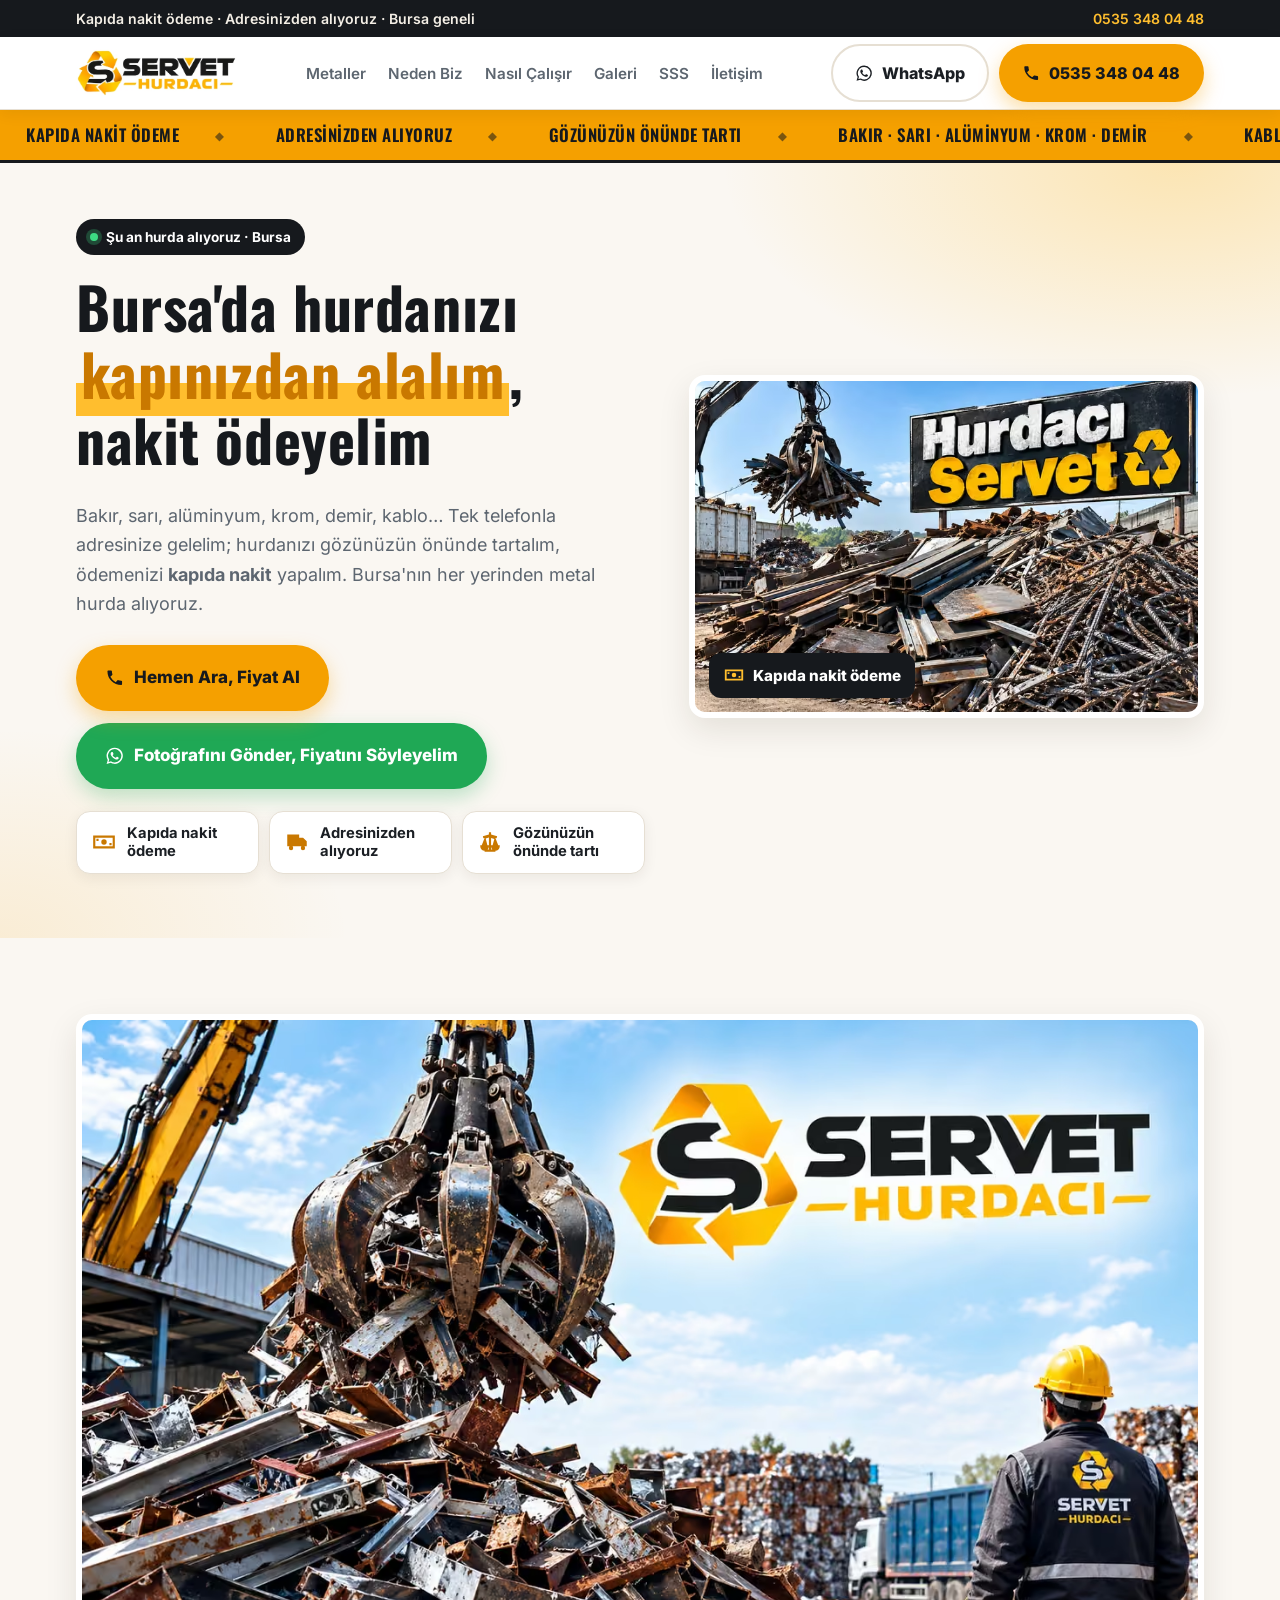
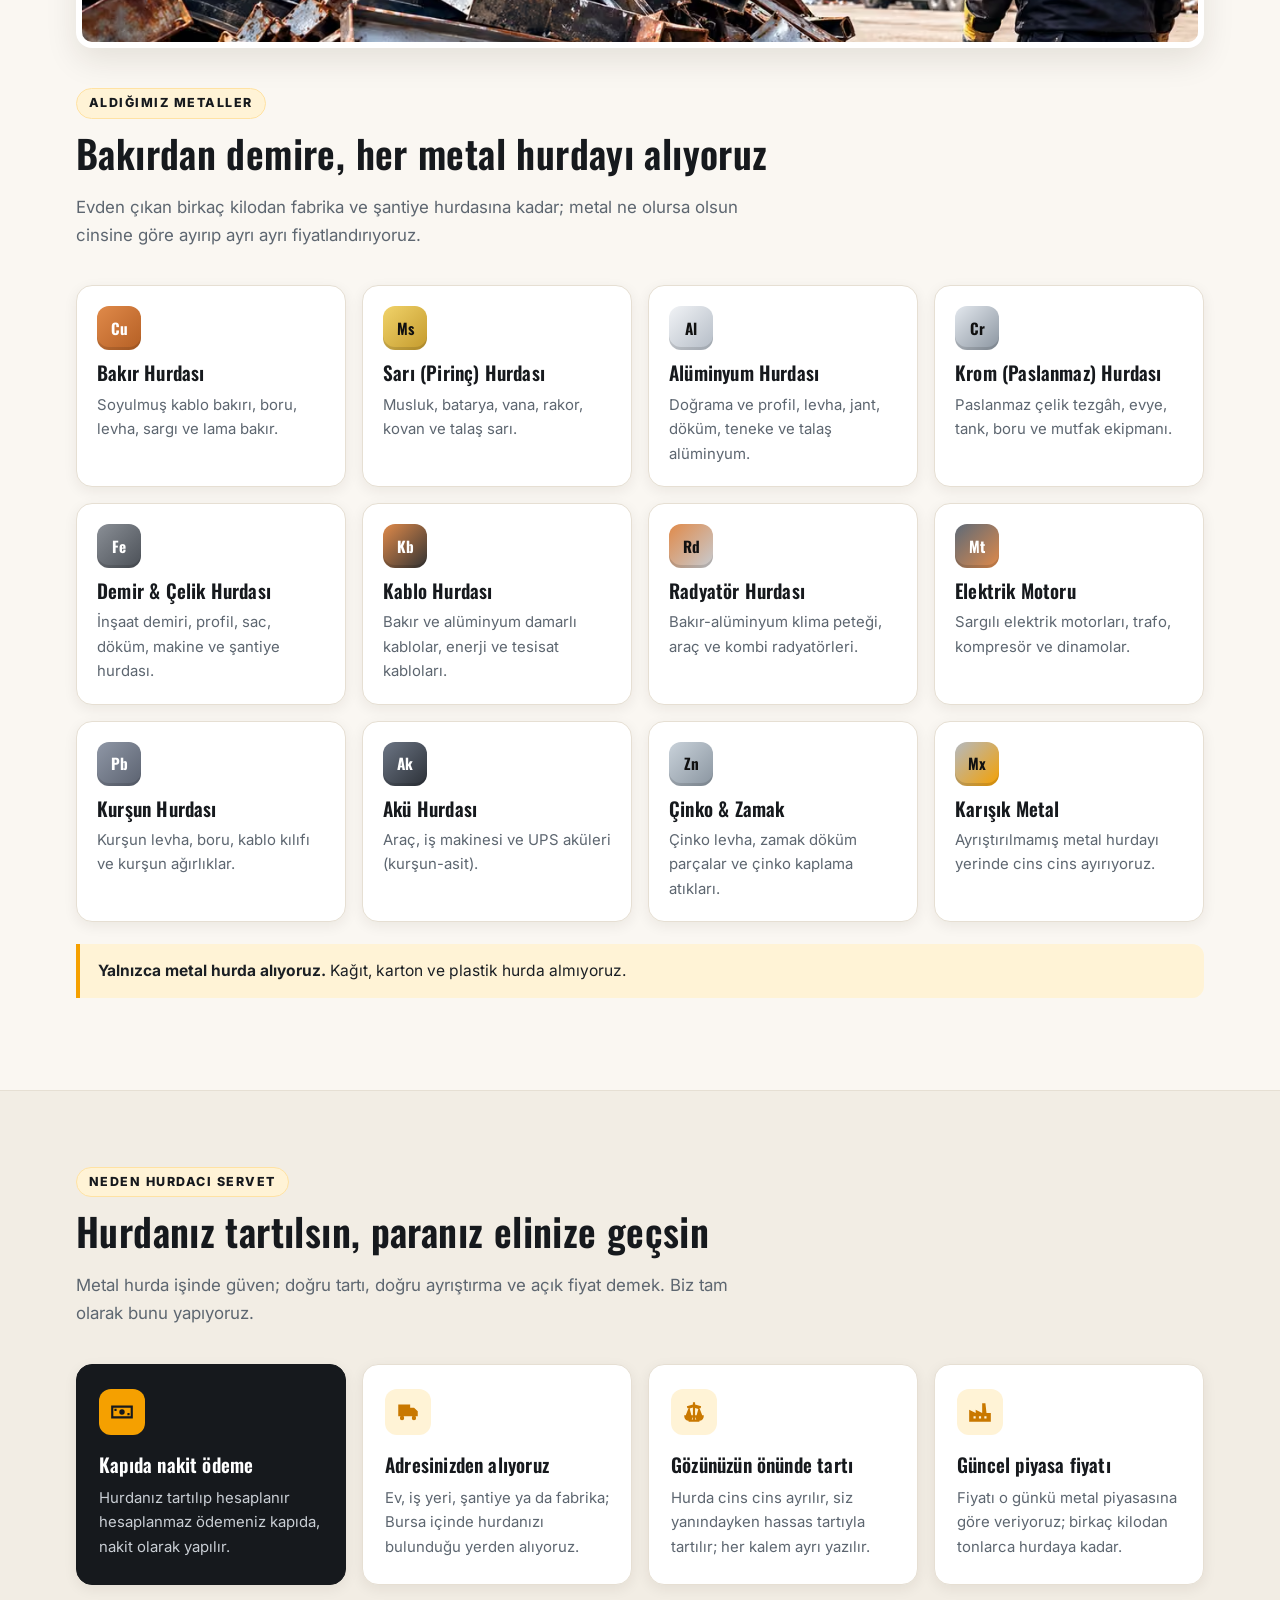
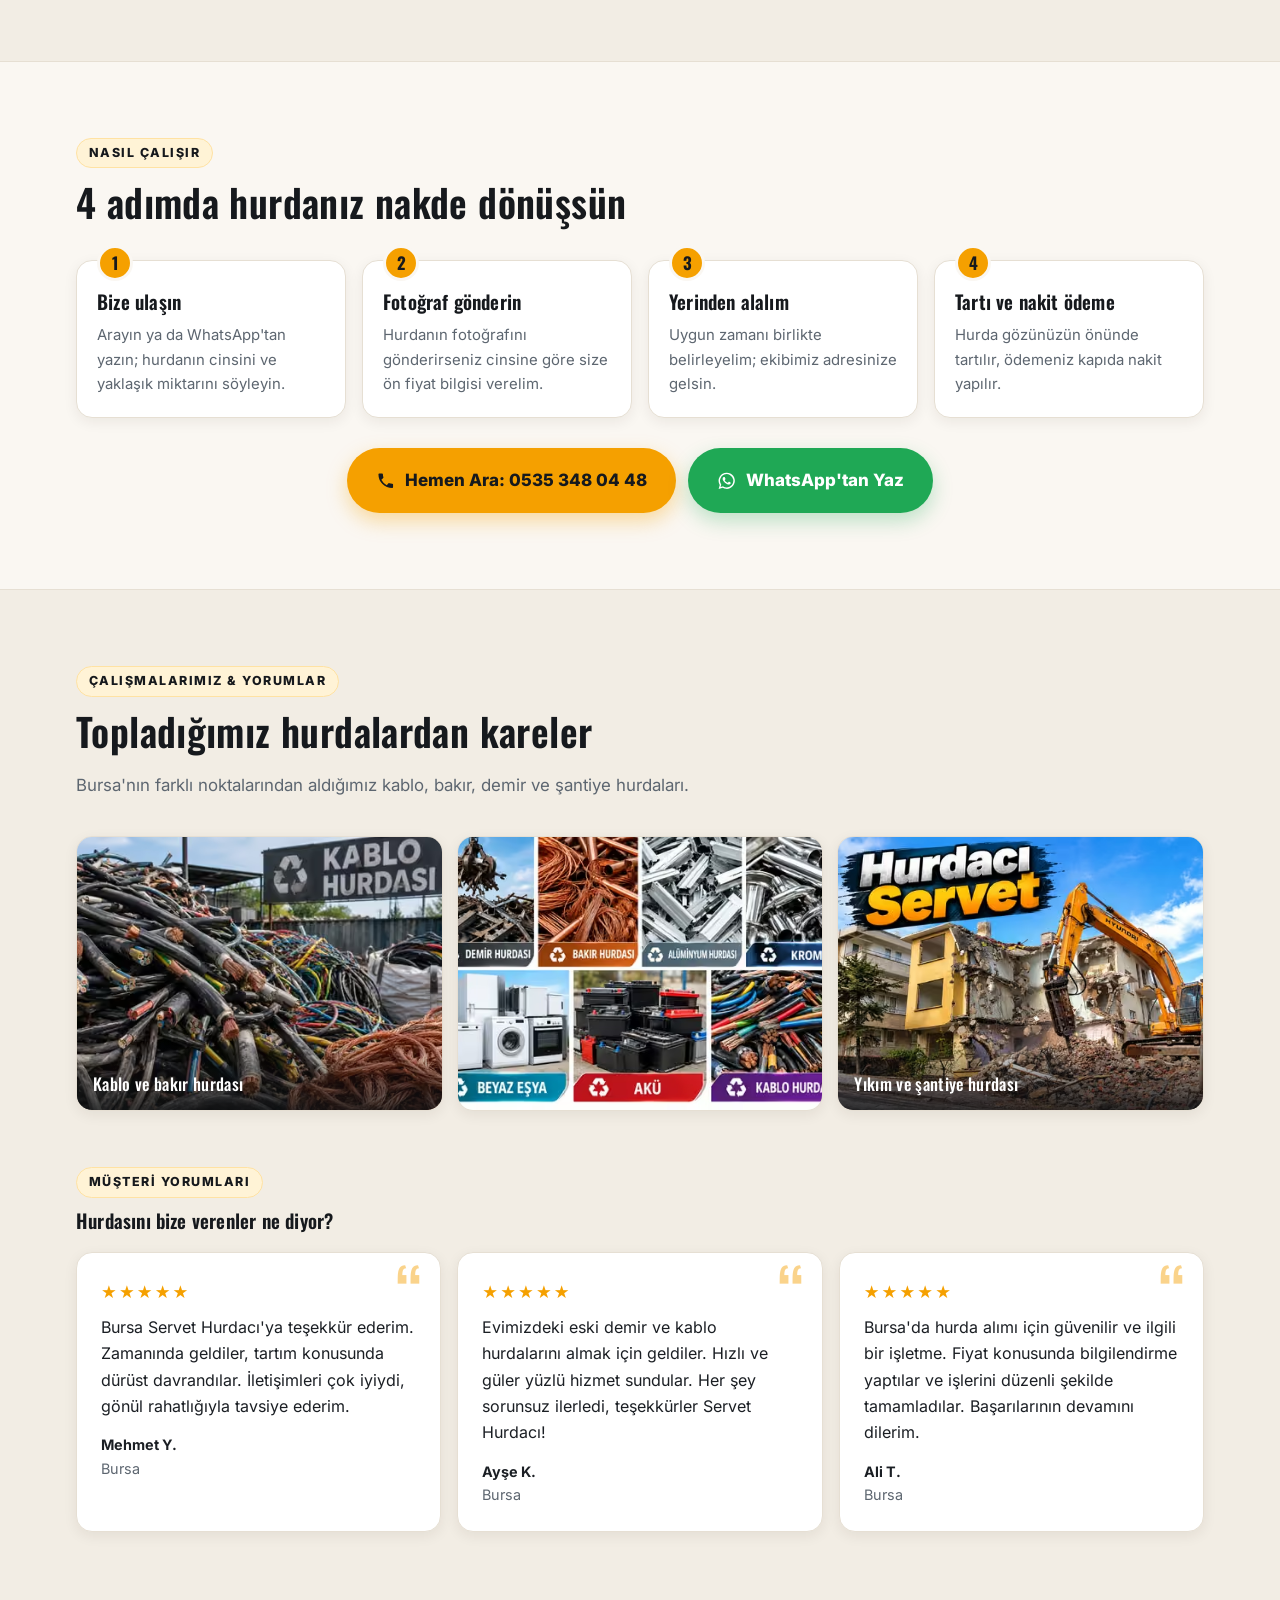
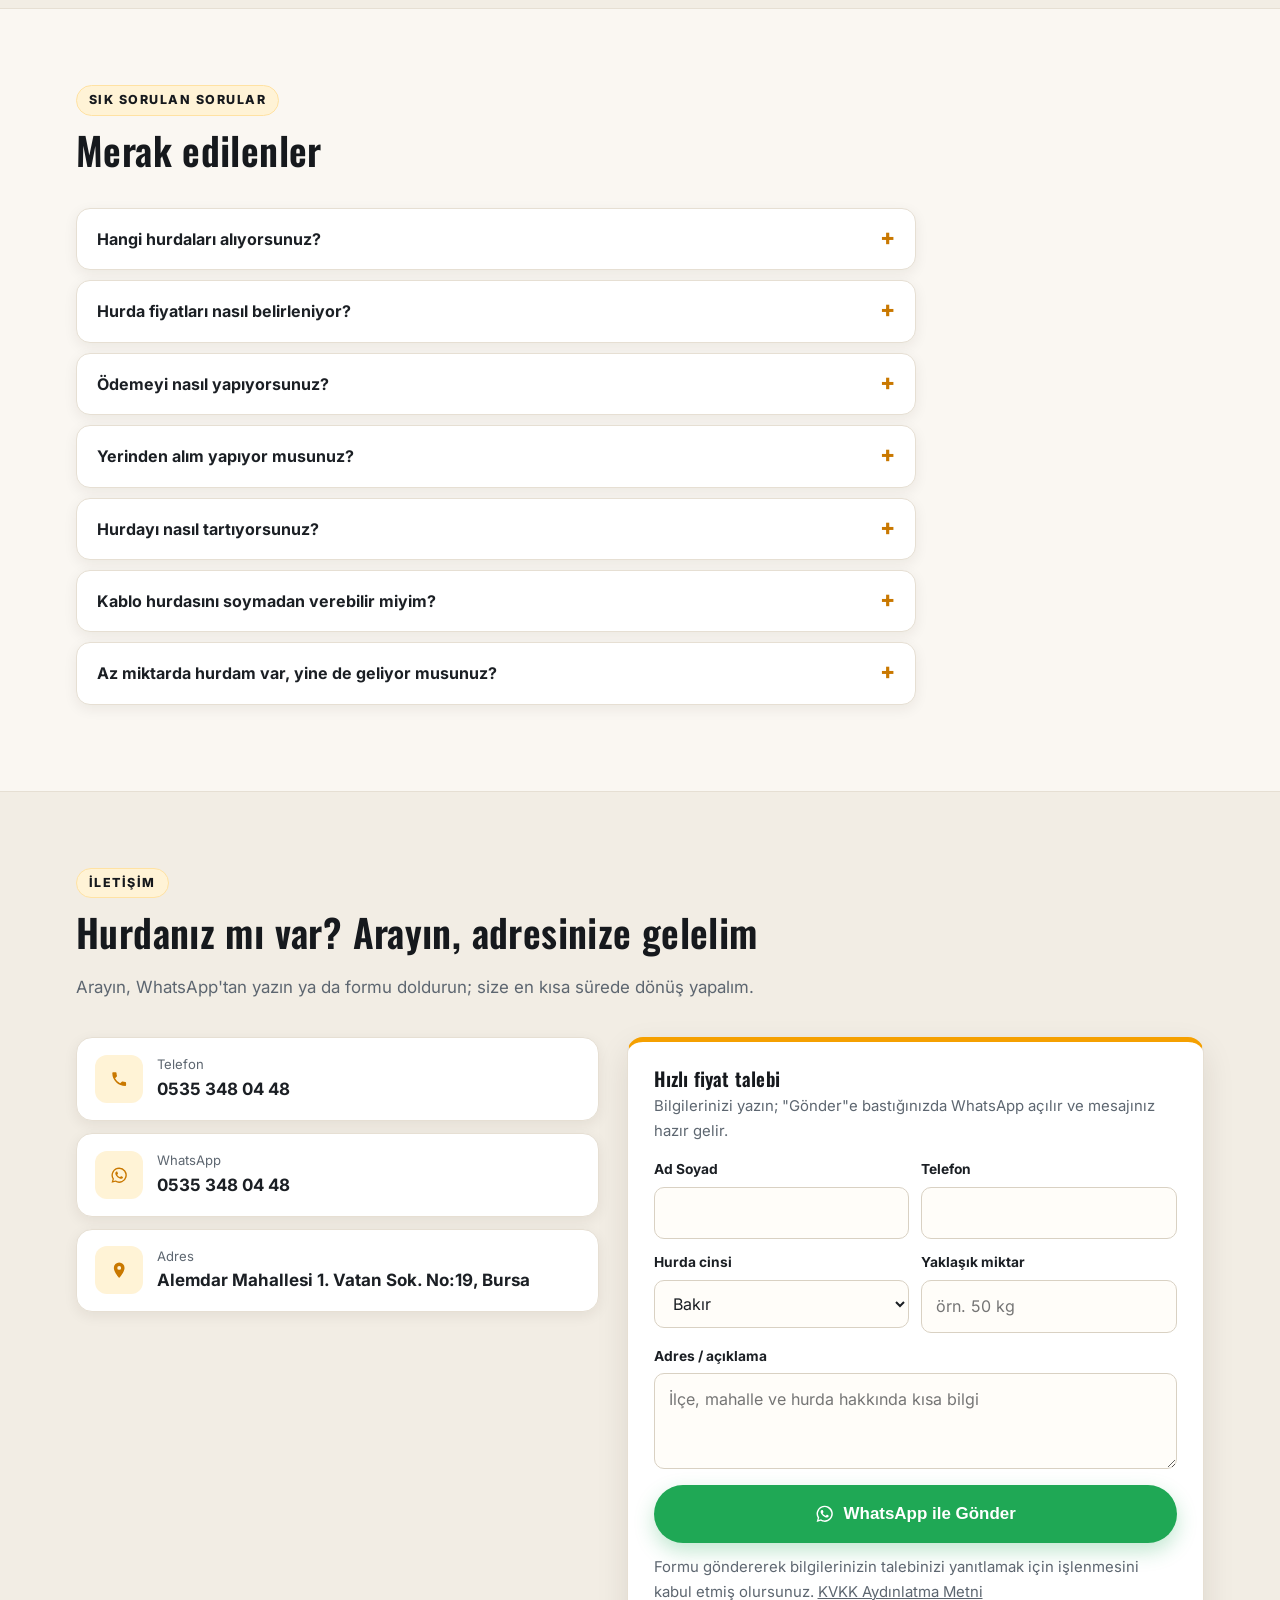
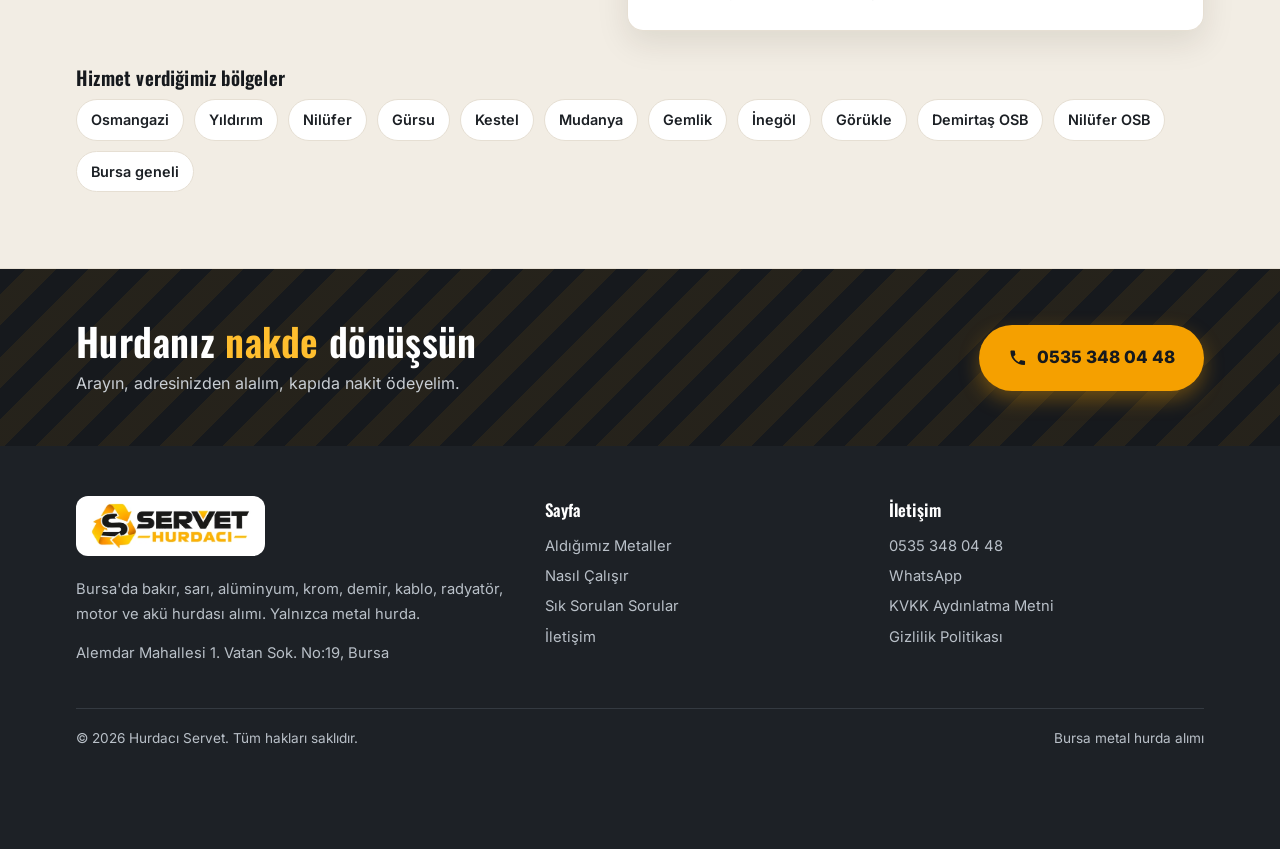
==== commit 27b7e95a: "SEO/GEO + performans: gömülü CSS, kendi fontlarımız (Google Fonts yok), duyarlı görsel boyları, GPU " ====
--- a/index.html
+++ b/index.html
@@ -3,30 +3,37 @@
 <head>
 <meta charset="UTF-8">
 <meta name="viewport" content="width=device-width, initial-scale=1.0">
-<title>Bursa Hurdacı | Hurdacı Servet · Bakır, Alüminyum, Krom, Demir Hurda Alımı</title>
-<meta name="description" content="Hurdacı Servet: Bursa'da metal hurda alımı. Bakır, sarı, alüminyum, krom, demir ve kablo hurdanızı adresinizden alıyor, gözünüzün önünde tartıyor, kapıda nakit ödüyoruz. ☎ 0535 348 04 48">
+<title>Bursa Hurdacı Servet | Metal Hurda Alımı, Kapıda Nakit Ödeme</title>
+<meta name="description" content="Bursa hurdacı: Hurdacı Servet bakır, sarı, alüminyum, krom, demir ve kablo hurdanızı adresinizden alır, gözünüzün önünde tartar, kapıda nakit öder. ☎ 0535 348 04 48">
 <link rel="canonical" href="https://bursahurdaalimi.com.tr/">
-<meta name="robots" content="index, follow, max-image-preview:large">
+<link rel="alternate" hreflang="tr-TR" href="https://bursahurdaalimi.com.tr/">
+<meta name="robots" content="index, follow, max-image-preview:large, max-snippet:-1, max-video-preview:-1">
+<meta name="author" content="Hurdacı Servet">
 <meta name="geo.region" content="TR-16">
 <meta name="geo.placename" content="Bursa">
 <meta property="og:type" content="website">
 <meta property="og:locale" content="tr_TR">
 <meta property="og:site_name" content="Hurdacı Servet">
-<meta property="og:title" content="Hurdacı Servet | Bursa Metal Hurda Alımı">
+<meta property="og:title" content="Bursa Hurdacı Servet | Kapıda Nakit Metal Hurda Alımı">
 <meta property="og:description" content="Bursa'da metal hurda alımı: adresinizden alıyoruz, gözünüzün önünde tartıyoruz, kapıda nakit ödüyoruz. ☎ 0535 348 04 48">
 <meta property="og:url" content="https://bursahurdaalimi.com.tr/">
 <meta property="og:image" content="https://bursahurdaalimi.com.tr/assets/img/og-image.jpg">
 <meta property="og:image:width" content="1200">
 <meta property="og:image:height" content="630">
+<meta property="og:image:alt" content="Hurdacı Servet Bursa hurda sahası">
 <meta name="twitter:card" content="summary_large_image">
+<meta name="twitter:title" content="Bursa Hurdacı Servet | Kapıda Nakit Metal Hurda Alımı">
+<meta name="twitter:description" content="Bakır, sarı, alüminyum, krom, demir ve kablo hurdanızı adresinizden alıyor, kapıda nakit ödüyoruz. ☎ 0535 348 04 48">
+<meta name="twitter:image" content="https://bursahurdaalimi.com.tr/assets/img/og-image.jpg">
 <meta name="theme-color" content="#f5a000">
 <link rel="icon" href="assets/img/favicon-48.png" type="image/png" sizes="48x48">
 <link rel="apple-touch-icon" href="assets/img/apple-touch-icon.png">
-<link rel="preconnect" href="https://fonts.googleapis.com">
-<link rel="preconnect" href="https://fonts.gstatic.com" crossorigin>
-<link href="https://fonts.googleapis.com/css2?family=Inter:wght@400;500;600;700;800&family=Oswald:wght@500;600;700&display=swap" rel="stylesheet">
-<link rel="stylesheet" href="assets/css/style.css?v=4">
-<link rel="preload" as="image" type="image/avif" href="assets/img/bursa-hurdaci-servet-hurda-sahasi.avif" imagesrcset="assets/img/bursa-hurdaci-servet-hurda-sahasi-640.avif 640w, assets/img/bursa-hurdaci-servet-hurda-sahasi.avif 1200w" imagesizes="(max-width: 900px) 100vw, 520px" fetchpriority="high">
+<link rel="preload" as="image" type="image/avif" href="assets/img/bursa-hurdaci-servet-hurda-sahasi-960.avif" imagesrcset="assets/img/bursa-hurdaci-servet-hurda-sahasi-480.avif 480w, assets/img/bursa-hurdaci-servet-hurda-sahasi-720.avif 720w, assets/img/bursa-hurdaci-servet-hurda-sahasi-960.avif 960w, assets/img/bursa-hurdaci-servet-hurda-sahasi-1200.avif 1200w" imagesizes="(max-width: 900px) calc(100vw - 44px), 520px" fetchpriority="high">
+<link rel="preload" as="font" type="font/woff2" href="assets/fonts/oswald-latin.woff2" crossorigin>
+<link rel="preload" as="font" type="font/woff2" href="assets/fonts/oswald-latin-ext.woff2" crossorigin>
+<link rel="preload" as="font" type="font/woff2" href="assets/fonts/inter-latin.woff2" crossorigin>
+<!-- CSS sayfaya gömülü (assets/css/style.css'ten üretilir: _tools/build.py) -->
+<style id="inline-css">@font-face{font-family:"Inter";font-style:normal;font-weight:400 800;font-display:swap;src:url(assets/fonts/inter-latin-ext.woff2) format("woff2");unicode-range:U+0100-02BA,U+02BD-02C5,U+02C7-02CC,U+02CE-02D7,U+02DD-02FF,U+0304,U+0308,U+0329,U+1D00-1DBF,U+1E00-1E9F,U+1EF2-1EFF,U+2020,U+20A0-20AB,U+20AD-20C4,U+2113,U+2C60-2C7F,U+A720-A7FF}@font-face{font-family:"Inter";font-style:normal;font-weight:400 800;font-display:swap;src:url(assets/fonts/inter-latin.woff2) format("woff2");unicode-range:U+0000-00FF,U+0131,U+0152-0153,U+02BB-02BC,U+02C6,U+02DA,U+02DC,U+0304,U+0308,U+0329,U+2000-206F,U+20AC,U+2122,U+2191,U+2193,U+2212,U+2215,U+FEFF,U+FFFD}@font-face{font-family:"Oswald";font-style:normal;font-weight:500 700;font-display:swap;src:url(assets/fonts/oswald-latin-ext.woff2) format("woff2");unicode-range:U+0100-02BA,U+02BD-02C5,U+02C7-02CC,U+02CE-02D7,U+02DD-02FF,U+0304,U+0308,U+0329,U+1D00-1DBF,U+1E00-1E9F,U+1EF2-1EFF,U+2020,U+20A0-20AB,U+20AD-20C4,U+2113,U+2C60-2C7F,U+A720-A7FF}@font-face{font-family:"Oswald";font-style:normal;font-weight:500 700;font-display:swap;src:url(assets/fonts/oswald-latin.woff2) format("woff2");unicode-range:U+0000-00FF,U+0131,U+0152-0153,U+02BB-02BC,U+02C6,U+02DA,U+02DC,U+0304,U+0308,U+0329,U+2000-206F,U+20AC,U+2122,U+2191,U+2193,U+2212,U+2215,U+FEFF,U+FFFD}@font-face{font-family:"Inter Fallback";src:local("Arial");size-adjust:107.06%;ascent-override:90.44%;descent-override:22.52%;line-gap-override:0%}@font-face{font-family:"Oswald Fallback";src:local("Arial Narrow"),local("Arial");size-adjust:96%;ascent-override:120%;descent-override:29%;line-gap-override:0%}:root{--bg:#faf7f2;--bg-2:#f2ede4;--panel:#ffffff;--line:#e6dfd3;--text:#1b1f24;--muted:#5d6670;--ink:#16191d;--brand:#f5a000;--brand-2:#ffbe2e;--brand-dark:#c97800;--brand-dim:#fff3d6;--wa:#1fa855;--radius:16px;--max:1160px;--shadow:0 12px 32px rgba(40,30,10,.10);--shadow-sm:0 4px 14px rgba(40,30,10,.07)}*,*::before,*::after{box-sizing:border-box}html{scroll-behavior:smooth;-webkit-text-size-adjust:100%}body{margin:0;background:var(--bg);color:var(--text);font:400 16px/1.65 "Inter","Inter Fallback",system-ui,-apple-system,"Segoe UI",Roboto,Arial,sans-serif;-webkit-font-smoothing:antialiased}img{max-width:100%;display:block}a{color:inherit;text-decoration:none}h1,h2,h3{font-family:"Oswald","Oswald Fallback","Inter","Inter Fallback",system-ui,sans-serif;line-height:1.15;margin:0 0 .5em;letter-spacing:.01em;color:var(--ink)}h1{font-size:clamp(2.1rem,5.4vw,3.6rem);font-weight:700}h2{font-size:clamp(1.7rem,3.6vw,2.4rem);font-weight:600}h3{font-size:1.2rem;font-weight:600}p{margin:0 0 1em}.container{width:100%;max-width:var(--max);margin:0 auto;padding:0 16px}.ic{width:1.15em;height:1.15em;fill:currentColor;flex-shrink:0}.accent{color:var(--brand-dark);background:linear-gradient(transparent 62%,var(--brand-2) 62%);padding:0 .08em}.muted{color:var(--muted)}.btn{display:inline-flex;align-items:center;justify-content:center;gap:.55em;padding:.85em 1.35em;border-radius:999px;border:2px solid transparent;font-weight:800;font-size:1rem;cursor:pointer;transition:transform .15s,box-shadow .2s,background .2s,border-color .2s;white-space:nowrap}.btn:hover{transform:translateY(-2px)}.btn--call{background:var(--brand);color:var(--ink);box-shadow:0 8px 20px rgba(245,160,0,.35)}.btn--call:hover{background:var(--brand-2)}.btn--wa{background:var(--wa);color:#fff;box-shadow:0 8px 20px rgba(31,168,85,.28)}.btn--line{border-color:var(--line);color:var(--text);background:var(--panel)}.btn--line:hover{border-color:var(--brand)}.btn--block{width:100%}.btn--lg{padding:1em 1.6em;font-size:1.06rem}.btn--pulse{position:relative;isolation:isolate}.btn--pulse::after{content:"";position:absolute;inset:0;border-radius:inherit;background:var(--brand);z-index:-1;animation:pulse 2.4s ease-out infinite;will-change:transform,opacity}@keyframes pulse{0%{transform:scale(1);opacity:.55}70%,100%{transform:scale(1.18,1.45);opacity:0}}.topbar{background:var(--ink);color:#f4efe6;font-size:.88rem;font-weight:600}.topbar .container{display:flex;gap:18px;justify-content:space-between;align-items:center;padding-top:7px;padding-bottom:7px;flex-wrap:wrap}.topbar a{color:var(--brand-2)}.header{position:sticky;top:0;z-index:50;background:rgba(255,255,255,.95);backdrop-filter:blur(10px);border-bottom:1px solid var(--line);box-shadow:var(--shadow-sm)}.header .container{display:flex;align-items:center;justify-content:space-between;gap:16px;height:72px}.logo{display:flex;align-items:center}.logo img,.footer__logo img{display:block;height:48px;width:auto}.footer__logo{display:inline-block;background:#fff;padding:6px 14px;border-radius:12px;margin-bottom:14px}.nav{display:flex;gap:22px;align-items:center}.nav a{color:var(--muted);font-weight:600;font-size:.95rem}.nav a:hover{color:var(--brand-dark)}.header__cta{display:flex;gap:10px;align-items:center}.hamburger{display:none;background:var(--panel);border:1px solid var(--line);border-radius:10px;width:44px;height:44px;color:var(--ink);cursor:pointer}.hamburger span{display:block;width:18px;height:2px;background:currentColor;margin:4px auto}.ticker{background:var(--brand);color:var(--ink);overflow:hidden;border-bottom:3px solid var(--ink)}.ticker__track{display:flex;width:max-content;animation:ticker 32s linear infinite}.ticker__track span{display:inline-flex;align-items:center;gap:10px;padding:11px 26px;font-family:"Oswald","Oswald Fallback",sans-serif;font-weight:600;font-size:1.05rem;letter-spacing:.03em;text-transform:uppercase;white-space:nowrap}.ticker__track span::after{content:"◆";margin-left:26px;font-size:.7rem;opacity:.55}.ticker:hover .ticker__track{animation-play-state:paused}@keyframes ticker{from{transform:translateX(0)}to{transform:translateX(-50%)}}.hero{position:relative;padding:56px 0 64px;overflow:hidden;background:radial-gradient(700px 360px at 92% 0%,rgba(255,190,46,.32),transparent 65%),radial-gradient(500px 300px at 0% 100%,rgba(245,160,0,.12),transparent 70%),var(--bg)}.hero .container{display:grid;grid-template-columns:1.05fr .95fr;gap:44px;align-items:center}.hero .container>*,.contact>*{min-width:0}.badge{display:inline-flex;align-items:center;gap:8px;padding:7px 14px;border-radius:999px;background:var(--ink);color:#fff;font-weight:700;font-size:.85rem;margin-bottom:18px}.badge::before{content:"";width:8px;height:8px;border-radius:50%;background:#3ddc84;box-shadow:0 0 0 4px rgba(61,220,132,.25)}.hero p.lead{font-size:1.12rem;color:var(--muted);max-width:560px}.hero__cta{display:flex;gap:12px;flex-wrap:wrap;margin:26px 0 22px}.perks{display:grid;grid-template-columns:repeat(3,1fr);gap:10px;max-width:580px}.perk{display:flex;align-items:center;gap:10px;padding:12px 14px;border-radius:14px;background:var(--panel);border:1px solid var(--line);box-shadow:var(--shadow-sm);font-weight:700;font-size:.92rem;line-height:1.25}.perk .ic{width:26px;height:26px;color:var(--brand-dark)}.media{position:relative;border-radius:var(--radius);overflow:hidden;background:var(--bg-2);border:1px solid var(--line)}.media img{width:100%;height:100%;object-fit:cover}.media--hero{aspect-ratio:3 / 2;box-shadow:var(--shadow);border:6px solid #fff}.media--banner{aspect-ratio:16 / 9;margin:0 0 40px;box-shadow:var(--shadow);border:6px solid #fff}.media__tag{position:absolute;left:14px;bottom:14px;display:inline-flex;align-items:center;gap:8px;padding:10px 14px;border-radius:12px;background:var(--ink);color:#fff;font-weight:800;font-size:.95rem;box-shadow:var(--shadow)}.media__tag .ic{color:var(--brand-2);width:22px;height:22px}.media figcaption{position:absolute;left:0;right:0;bottom:0;padding:30px 16px 12px;background:linear-gradient(transparent,rgba(16,18,20,.82));color:#fff;font-family:"Oswald","Oswald Fallback",sans-serif;font-size:1.05rem;letter-spacing:.02em}section{scroll-margin-top:84px}.section{padding:76px 0}.section--alt{background:var(--bg-2);border-top:1px solid var(--line);border-bottom:1px solid var(--line)}.section__head{max-width:700px;margin-bottom:36px}.section__head p{color:var(--muted);font-size:1.05rem}.eyebrow{display:inline-block;color:var(--ink);background:var(--brand-dim);border:1px solid #ffe2a3;padding:4px 12px;border-radius:999px;font-weight:800;font-size:.78rem;letter-spacing:.12em;text-transform:uppercase;margin-bottom:12px}.metals{display:grid;grid-template-columns:repeat(auto-fill,minmax(240px,1fr));gap:16px}.metal{background:var(--panel);border:1px solid var(--line);border-radius:var(--radius);padding:20px;display:flex;flex-direction:column;gap:8px;box-shadow:var(--shadow-sm);transition:border-color .2s,transform .2s,box-shadow .2s}.metal:hover{border-color:var(--brand);transform:translateY(-3px);box-shadow:var(--shadow)}.metal__dot{width:44px;height:44px;border-radius:12px;display:grid;place-items:center;font-family:"Oswald","Oswald Fallback",sans-serif;font-weight:700;font-size:.95rem;color:#111;box-shadow:inset 0 -3px 0 rgba(0,0,0,.12)}.metal h3{margin:4px 0 0}.metal p{color:var(--muted);font-size:.93rem;margin:0}.metal--cu .metal__dot{background:linear-gradient(135deg,#e08a4a,#b45f24);color:#fff}.metal--brass .metal__dot{background:linear-gradient(135deg,#f1d36a,#c49a2c)}.metal--al .metal__dot{background:linear-gradient(135deg,#f1f3f6,#b4bcc6)}.metal--ss .metal__dot{background:linear-gradient(135deg,#e3e8ee,#8b95a0)}.metal--fe .metal__dot{background:linear-gradient(135deg,#8a8f96,#4b5057);color:#fff}.metal--pb .metal__dot{background:linear-gradient(135deg,#8f97a6,#5b6270);color:#fff}.metal--zn .metal__dot{background:linear-gradient(135deg,#c9d2da,#8a95a0)}.metal--cable .metal__dot{background:linear-gradient(135deg,#e08a4a,#333);color:#fff}.metal--rad .metal__dot{background:linear-gradient(135deg,#e08a4a,#c7ccd2)}.metal--motor .metal__dot{background:linear-gradient(135deg,#5d6a78,#e08a4a);color:#fff}.metal--battery .metal__dot{background:linear-gradient(135deg,#6c7584,#2c3138);color:#fff}.metal--mixed .metal__dot{background:linear-gradient(135deg,#b4b9c0,#f5a000)}.note{margin-top:22px;padding:14px 18px;border-left:4px solid var(--brand);background:var(--brand-dim);border-radius:0 12px 12px 0;color:var(--text);font-size:.97rem}.features{display:grid;grid-template-columns:repeat(4,1fr);gap:16px}.feature{background:var(--panel);border:1px solid var(--line);border-radius:var(--radius);padding:24px 22px;box-shadow:var(--shadow-sm)}.feature .ic{width:46px;height:46px;padding:10px;border-radius:12px;background:var(--brand-dim);color:var(--brand-dark);margin-bottom:12px}.feature p{color:var(--muted);font-size:.93rem;margin:0}.feature--hl{background:var(--ink);border-color:var(--ink)}.feature--hl h3{color:#fff}.feature--hl p{color:#c9ced4}.feature--hl .ic{background:var(--brand);color:var(--ink)}.steps{display:grid;grid-template-columns:repeat(4,1fr);gap:16px;counter-reset:step}.step{position:relative;padding:30px 20px 20px;border-radius:var(--radius);border:1px solid var(--line);background:var(--panel);box-shadow:var(--shadow-sm)}.step::before{counter-increment:step;content:counter(step);position:absolute;top:-16px;left:20px;width:36px;height:36px;border-radius:50%;background:var(--brand);color:var(--ink);font-family:"Oswald","Oswald Fallback",sans-serif;font-weight:700;display:grid;place-items:center;font-size:1.05rem;border:3px solid var(--bg)}.step p{color:var(--muted);font-size:.93rem;margin:0}.steps__cta{display:flex;justify-content:center;gap:12px;flex-wrap:wrap;margin-top:30px}.gallery{display:grid;grid-template-columns:repeat(3,1fr);gap:14px}.gallery .media{aspect-ratio:4 / 3;margin:0;box-shadow:var(--shadow-sm)}.reviews-head{margin:56px 0 20px}.reviews{display:grid;grid-template-columns:repeat(3,1fr);gap:16px}.review{margin:0;padding:24px;border-radius:var(--radius);border:1px solid var(--line);background:var(--panel);position:relative;box-shadow:var(--shadow-sm)}.review::before{content:"\201C";position:absolute;top:4px;right:18px;font-family:"Oswald","Oswald Fallback",serif;font-size:4.2rem;line-height:1;color:var(--brand);opacity:.45}.review__stars{display:block;color:var(--brand);letter-spacing:.12em;font-size:1.1rem;margin-bottom:8px}.review p{color:var(--text);margin:0 0 14px}.review footer{display:flex;flex-direction:column;font-size:.9rem}.review footer span{color:var(--muted)}.areas{display:flex;flex-wrap:wrap;gap:10px}.areas span{padding:8px 14px;border-radius:999px;border:1px solid var(--line);background:var(--panel);color:var(--text);font-weight:600;font-size:.9rem}.faq{max-width:840px}.faq details{border:1px solid var(--line);border-radius:14px;background:var(--panel);margin-bottom:10px;box-shadow:var(--shadow-sm)}.faq summary{cursor:pointer;padding:17px 20px;font-weight:700;list-style:none;display:flex;justify-content:space-between;gap:12px}.faq summary::-webkit-details-marker{display:none}.faq summary::after{content:"+";color:var(--brand-dark);font-size:1.4rem;line-height:1;font-weight:800}.faq details[open] summary::after{content:"–"}.faq details p{padding:0 20px 18px;margin:0;color:var(--muted)}.contact{display:grid;grid-template-columns:.95fr 1.05fr;gap:28px;align-items:start}.cards{display:grid;gap:12px}.ccard{display:flex;gap:14px;align-items:center;padding:16px 18px;border-radius:var(--radius);border:1px solid var(--line);background:var(--panel);box-shadow:var(--shadow-sm);transition:border-color .2s}a.ccard:hover{border-color:var(--brand)}.ccard .ibox{width:48px;height:48px;border-radius:12px;display:grid;place-items:center;background:var(--brand-dim);color:var(--brand-dark)}.ccard small{display:block;color:var(--muted);font-size:.82rem}.ccard strong{font-size:1.06rem}.form{padding:26px;border-radius:var(--radius);border:1px solid var(--line);background:var(--panel);box-shadow:var(--shadow);border-top:5px solid var(--brand)}.form h3{margin-bottom:4px}.form>p{color:var(--muted);font-size:.93rem}.form__grid{display:grid;grid-template-columns:1fr 1fr;gap:12px}.field{display:flex;flex-direction:column;gap:6px}.field--full{grid-column:1 / -1}.field label{font-size:.86rem;font-weight:700;color:var(--text)}.field input,.field select,.field textarea{width:100%;padding:12px 14px;border-radius:10px;border:1px solid #d9d1c3;background:#fffdf9;color:var(--text);font:inherit;font-size:1rem}.field textarea{min-height:96px;resize:vertical}.field input:focus,.field select:focus,.field textarea:focus{outline:2px solid var(--brand);outline-offset:0;border-color:transparent}.form__note{margin:12px 0 0;font-size:.8rem;color:var(--muted)}.form__note a{text-decoration:underline}.cta-band{padding:50px 0;background:var(--ink);color:#fff;position:relative;overflow:hidden}.cta-band::after{content:"";position:absolute;inset:0;background:repeating-linear-gradient(-45deg,transparent 0 22px,rgba(245,160,0,.07) 22px 44px);pointer-events:none}.cta-band .container{position:relative;z-index:1;display:flex;align-items:center;justify-content:space-between;gap:20px;flex-wrap:wrap}.cta-band h2{margin:0;color:#fff}.cta-band h2 span{color:var(--brand-2)}.cta-band p{margin:6px 0 0;color:#c9ced4}.footer{padding:50px 0 100px;background:#1d2126;color:#b9c0c8;font-size:.92rem}.footer__grid{display:grid;grid-template-columns:1.4fr 1fr 1fr;gap:28px}.footer h4{color:#fff;font-family:"Oswald","Oswald Fallback",sans-serif;font-weight:600;margin:0 0 10px;font-size:1.05rem}.footer ul{list-style:none;padding:0;margin:0;display:grid;gap:6px}.footer a:hover{color:var(--brand-2)}.footer__bottom{margin-top:28px;padding-top:18px;border-top:1px solid #343a41;display:flex;justify-content:space-between;gap:12px;flex-wrap:wrap;font-size:.85rem}.mbar{position:fixed;left:0;right:0;bottom:0;z-index:60;display:none;grid-template-columns:1fr 1fr;box-shadow:0 -6px 20px rgba(0,0,0,.18)}.mbar a{display:flex;align-items:center;justify-content:center;gap:8px;padding:15px 10px;font-weight:800}.mbar a:first-child{background:var(--brand);color:var(--ink)}.mbar a:last-child{background:var(--wa);color:#fff}.legal{padding:56px 0 80px}.legal .container{max-width:820px}.legal h1{font-size:clamp(1.8rem,4vw,2.4rem)}.legal h2{font-size:1.3rem;margin-top:1.6em}.legal p,.legal li{color:var(--muted)}.legal a{color:var(--brand-dark);text-decoration:underline}.reveal{opacity:0;transform:translateY(14px);transition:opacity .6s ease,transform .6s ease}.reveal.is-in{opacity:1;transform:none}@media (prefers-reduced-motion:reduce){.reveal{opacity:1;transform:none;transition:none}html{scroll-behavior:auto}.ticker__track{animation:none}.btn--pulse::after{animation:none;display:none}}@media (max-width:980px){.features,.steps{grid-template-columns:repeat(2,1fr)}.footer__grid{grid-template-columns:1fr 1fr}}@media (max-width:900px){.hero .container,.contact{grid-template-columns:1fr}.hero{padding:36px 0 48px}.nav,.header__cta .btn--line{display:none}.hamburger{display:block}body.nav-open .nav{display:flex;position:absolute;top:72px;left:0;right:0;flex-direction:column;gap:0;background:#fff;border-bottom:1px solid var(--line);padding:8px 16px 16px;box-shadow:var(--shadow)}body.nav-open .nav a{padding:12px 0;border-bottom:1px solid var(--line);color:var(--text)}.gallery{grid-template-columns:1fr 1fr}.reviews{grid-template-columns:1fr}.mbar{display:grid}}@media (max-width:600px){.section{padding:56px 0}.logo img{height:40px}.features,.steps,.form__grid,.footer__grid{grid-template-columns:1fr}.perks{grid-template-columns:1fr}.gallery{grid-template-columns:1fr}.header__cta .btn--call span.txt{display:none}.header__cta .btn--call{padding:.75em .9em}.topbar .container{justify-content:center;text-align:center}.topbar .hide-sm{display:none}.hero__cta .btn,.steps__cta .btn{flex:1 1 100%;white-space:normal;text-align:center}.ticker__track span{font-size:.95rem;padding:10px 18px}.ticker__track span::after{margin-left:18px}}</style>
 <script type="application/ld+json">
 {
   "@context": "https://schema.org",
@@ -35,13 +42,19 @@
       "@type": "RecyclingCenter",
       "@id": "https://bursahurdaalimi.com.tr/#isletme",
       "name": "Hurdacı Servet",
-      "alternateName": ["Bursa Hurdacı Servet", "Servet Hurda"],
-      "description": "Bursa'da metal hurda alımı: bakır, sarı (pirinç), alüminyum, krom (paslanmaz), demir-çelik, kurşun, çinko, kablo, radyatör, elektrik motoru ve akü hurdası.",
+      "alternateName": [
+        "Servet Hurdacı",
+        "Bursa Hurdacı Servet",
+        "Servet Hurda"
+      ],
+      "description": "Hurdacı Servet, Bursa'da metal hurda alımı yapan bir hurdacıdır. Bakır, sarı (pirinç), alüminyum, krom (paslanmaz çelik), demir-çelik, kablo, radyatör, elektrik motoru, kurşun, akü ve çinko hurdasını adresinizden alır, gözünüzün önünde tartar ve ödemeyi kapıda nakit yapar. Kağıt, karton ve plastik almaz.",
+      "slogan": "Hurdanızı kapınızdan alalım, nakit ödeyelim",
       "url": "https://bursahurdaalimi.com.tr/",
       "telephone": "+90-535-348-04-48",
       "image": [
         "https://bursahurdaalimi.com.tr/assets/img/og-image.jpg",
-        "https://bursahurdaalimi.com.tr/assets/img/bursa-kablo-hurdasi-alimi.avif"
+        "https://bursahurdaalimi.com.tr/assets/img/servet-hurdaci-metal-hurda-alimi-1600.avif",
+        "https://bursahurdaalimi.com.tr/assets/img/bursa-kablo-hurdasi-alimi-900.avif"
       ],
       "logo": "https://bursahurdaalimi.com.tr/assets/img/logo-512.png",
       "address": {
@@ -51,10 +64,163 @@
         "addressRegion": "Bursa",
         "addressCountry": "TR"
       },
-      "areaServed": { "@type": "City", "name": "Bursa" },
+      "hasMap": "https://www.google.com/maps/search/?api=1&query=Alemdar+Mahallesi+1.+Vatan+Sokak+No%3A19+Bursa",
+      "areaServed": [
+        {
+          "@type": "City",
+          "name": "Bursa"
+        },
+        {
+          "@type": "AdministrativeArea",
+          "name": "Osmangazi, Bursa"
+        },
+        {
+          "@type": "AdministrativeArea",
+          "name": "Yıldırım, Bursa"
+        },
+        {
+          "@type": "AdministrativeArea",
+          "name": "Nilüfer, Bursa"
+        },
+        {
+          "@type": "AdministrativeArea",
+          "name": "Gürsu, Bursa"
+        },
+        {
+          "@type": "AdministrativeArea",
+          "name": "Kestel, Bursa"
+        },
+        {
+          "@type": "AdministrativeArea",
+          "name": "Mudanya, Bursa"
+        },
+        {
+          "@type": "AdministrativeArea",
+          "name": "Gemlik, Bursa"
+        },
+        {
+          "@type": "AdministrativeArea",
+          "name": "İnegöl, Bursa"
+        }
+      ],
+      "contactPoint": {
+        "@type": "ContactPoint",
+        "telephone": "+90-535-348-04-48",
+        "contactType": "customer service",
+        "availableLanguage": "Turkish",
+        "areaServed": "TR"
+      },
       "priceRange": "₺₺",
+      "currenciesAccepted": "TRY",
       "paymentAccepted": "Nakit",
-      "knowsAbout": ["Bakır hurdası", "Sarı hurdası", "Alüminyum hurdası", "Krom hurdası", "Demir hurdası", "Kablo hurdası", "Radyatör hurdası", "Elektrik motoru hurdası", "Akü hurdası"]
+      "knowsAbout": [
+        "Bakır hurdası",
+        "Sarı (pirinç) hurdası",
+        "Alüminyum hurdası",
+        "Krom (paslanmaz) hurdası",
+        "Demir ve çelik hurdası",
+        "Kablo hurdası",
+        "Radyatör hurdası",
+        "Elektrik motoru hurdası",
+        "Kurşun hurdası",
+        "Akü hurdası",
+        "Çinko ve zamak hurdası",
+        "Metal geri dönüşümü"
+      ],
+      "hasOfferCatalog": {
+        "@type": "OfferCatalog",
+        "name": "Bursa metal hurda alımı",
+        "itemListElement": [
+          {
+            "@type": "Offer",
+            "itemOffered": {
+              "@type": "Service",
+              "name": "Bakır hurdası alımı",
+              "areaServed": "Bursa"
+            }
+          },
+          {
+            "@type": "Offer",
+            "itemOffered": {
+              "@type": "Service",
+              "name": "Sarı (pirinç) hurdası alımı",
+              "areaServed": "Bursa"
+            }
+          },
+          {
+            "@type": "Offer",
+            "itemOffered": {
+              "@type": "Service",
+              "name": "Alüminyum hurdası alımı",
+              "areaServed": "Bursa"
+            }
+          },
+          {
+            "@type": "Offer",
+            "itemOffered": {
+              "@type": "Service",
+              "name": "Krom (paslanmaz) hurdası alımı",
+              "areaServed": "Bursa"
+            }
+          },
+          {
+            "@type": "Offer",
+            "itemOffered": {
+              "@type": "Service",
+              "name": "Demir ve çelik hurdası alımı",
+              "areaServed": "Bursa"
+            }
+          },
+          {
+            "@type": "Offer",
+            "itemOffered": {
+              "@type": "Service",
+              "name": "Kablo hurdası alımı",
+              "areaServed": "Bursa"
+            }
+          },
+          {
+            "@type": "Offer",
+            "itemOffered": {
+              "@type": "Service",
+              "name": "Radyatör hurdası alımı",
+              "areaServed": "Bursa"
+            }
+          },
+          {
+            "@type": "Offer",
+            "itemOffered": {
+              "@type": "Service",
+              "name": "Elektrik motoru hurdası alımı",
+              "areaServed": "Bursa"
+            }
+          },
+          {
+            "@type": "Offer",
+            "itemOffered": {
+              "@type": "Service",
+              "name": "Kurşun ve akü hurdası alımı",
+              "areaServed": "Bursa"
+            }
+          },
+          {
+            "@type": "Offer",
+            "itemOffered": {
+              "@type": "Service",
+              "name": "Çinko ve zamak hurdası alımı",
+              "areaServed": "Bursa"
+            }
+          },
+          {
+            "@type": "Offer",
+            "itemOffered": {
+              "@type": "Service",
+              "name": "Karışık metal hurda alımı",
+              "areaServed": "Bursa"
+            }
+          }
+        ]
+      }
     },
     {
       "@type": "WebSite",
@@ -62,16 +228,97 @@
       "url": "https://bursahurdaalimi.com.tr/",
       "name": "Hurdacı Servet",
       "inLanguage": "tr-TR",
-      "publisher": { "@id": "https://bursahurdaalimi.com.tr/#isletme" }
+      "publisher": {
+        "@id": "https://bursahurdaalimi.com.tr/#isletme"
+      }
+    },
+    {
+      "@type": "WebPage",
+      "@id": "https://bursahurdaalimi.com.tr/#sayfa",
+      "url": "https://bursahurdaalimi.com.tr/",
+      "inLanguage": "tr-TR",
+      "name": "Bursa Hurdacı Servet | Metal Hurda Alımı, Kapıda Nakit Ödeme",
+      "isPartOf": {
+        "@id": "https://bursahurdaalimi.com.tr/#site"
+      },
+      "about": {
+        "@id": "https://bursahurdaalimi.com.tr/#isletme"
+      },
+      "primaryImageOfPage": {
+        "@type": "ImageObject",
+        "url": "https://bursahurdaalimi.com.tr/assets/img/og-image.jpg",
+        "width": 1200,
+        "height": 630
+      },
+      "speakable": {
+        "@type": "SpeakableSpecification",
+        "cssSelector": [
+          "h1",
+          ".hero .lead",
+          "#sss summary"
+        ]
+      }
     },
     {
       "@type": "FAQPage",
+      "@id": "https://bursahurdaalimi.com.tr/#sss",
       "mainEntity": [
-        { "@type": "Question", "name": "Hangi hurdaları alıyorsunuz?", "acceptedAnswer": { "@type": "Answer", "text": "Yalnızca metal hurda alıyoruz: bakır, sarı (pirinç), alüminyum, krom (paslanmaz çelik), demir-çelik, kurşun, çinko, kablo, radyatör, elektrik motoru ve akü. Kağıt, karton ve plastik almıyoruz." } },
-        { "@type": "Question", "name": "Hurda fiyatları nasıl belirleniyor?", "acceptedAnswer": { "@type": "Answer", "text": "Fiyat; metalin cinsine, temizliğine (karışık mı, ayrıştırılmış mı) ve o günkü piyasa fiyatına göre belirlenir. Telefonda veya WhatsApp'tan fotoğraf gönderdiğinizde size güncel fiyat bilgisi veriyoruz." } },
-        { "@type": "Question", "name": "Ödemeyi nasıl yapıyorsunuz?", "acceptedAnswer": { "@type": "Answer", "text": "Hurdanız gözünüzün önünde tartılıp hesaplandıktan sonra ödemenizi kapıda, nakit olarak yapıyoruz." } },
-        { "@type": "Question", "name": "Yerinden alım yapıyor musunuz?", "acceptedAnswer": { "@type": "Answer", "text": "Evet. Bursa içinde ev, iş yeri, şantiye ve fabrikalardan hurdayı yerinden alıyoruz. Miktar ve konuma göre randevu oluşturmak için bizi arayın." } },
-        { "@type": "Question", "name": "Hurdayı nasıl tartıyorsunuz?", "acceptedAnswer": { "@type": "Answer", "text": "Hurda gözünüzün önünde hassas tartıyla tartılır; cins cins ayrılıp ağırlığa göre hesaplanır." } }
+        {
+          "@type": "Question",
+          "name": "Hangi hurdaları alıyorsunuz?",
+          "acceptedAnswer": {
+            "@type": "Answer",
+            "text": "Yalnızca metal hurda alıyoruz: bakır, sarı (pirinç), alüminyum, krom (paslanmaz çelik), demir-çelik, kurşun, çinko, kablo, radyatör, elektrik motoru ve akü. Kağıt, karton ve plastik almıyoruz."
+          }
+        },
+        {
+          "@type": "Question",
+          "name": "Hurda fiyatları nasıl belirleniyor?",
+          "acceptedAnswer": {
+            "@type": "Answer",
+            "text": "Fiyat; metalin cinsine, temizliğine (karışık mı, ayrıştırılmış mı) ve o günkü piyasa fiyatına göre belirlenir. Telefonda veya WhatsApp'tan fotoğraf gönderdiğinizde size güncel fiyat bilgisi veriyoruz."
+          }
+        },
+        {
+          "@type": "Question",
+          "name": "Ödemeyi nasıl yapıyorsunuz?",
+          "acceptedAnswer": {
+            "@type": "Answer",
+            "text": "Hurdanız gözünüzün önünde tartılıp hesaplandıktan sonra ödemenizi kapıda, nakit olarak yapıyoruz."
+          }
+        },
+        {
+          "@type": "Question",
+          "name": "Yerinden alım yapıyor musunuz?",
+          "acceptedAnswer": {
+            "@type": "Answer",
+            "text": "Evet. Bursa içinde ev, iş yeri, şantiye ve fabrikalardan hurdayı yerinden alıyoruz. Miktar ve konuma göre randevu oluşturmak için bizi arayın."
+          }
+        },
+        {
+          "@type": "Question",
+          "name": "Hurdayı nasıl tartıyorsunuz?",
+          "acceptedAnswer": {
+            "@type": "Answer",
+            "text": "Hurda gözünüzün önünde hassas tartıyla tartılır; cins cins ayrılıp ağırlığa göre hesaplanır."
+          }
+        },
+        {
+          "@type": "Question",
+          "name": "Kablo hurdasını soymadan verebilir miyim?",
+          "acceptedAnswer": {
+            "@type": "Answer",
+            "text": "Evet, kablo hurdasını soyulmuş veya soyulmamış olarak alıyoruz. Soyulmamış kablo, içindeki metal oranına göre ayrı fiyatlandırılır."
+          }
+        },
+        {
+          "@type": "Question",
+          "name": "Az miktarda hurdam var, yine de geliyor musunuz?",
+          "acceptedAnswer": {
+            "@type": "Answer",
+            "text": "Miktar ve konuma göre değişir. Az miktardaki hurdayı adresimize getirebilir ya da arayıp yerinden alım için uygun bir zaman sorabilirsiniz."
+          }
+        }
       ]
     }
   ]
@@ -129,7 +376,7 @@
   <div class="container">
     <div>
       <span class="badge">Şu an hurda alıyoruz · Bursa</span>
-      <h1>Hurdanızı <span class="accent">kapınızdan alalım</span>, nakit ödeyelim</h1>
+      <h1>Bursa'da hurdanızı <span class="accent">kapınızdan alalım</span>, nakit ödeyelim</h1>
       <p class="lead">Bakır, sarı, alüminyum, krom, demir, kablo… Tek telefonla adresinize gelelim; hurdanızı gözünüzün önünde tartalım, ödemenizi <strong>kapıda nakit</strong> yapalım. Bursa'nın her yerinden metal hurda alıyoruz.</p>
       <div class="hero__cta">
         <a href="tel:+905353480448" class="btn btn--call btn--lg btn--pulse"><svg class="ic" aria-hidden="true"><use href="#i-phone"/></svg> Hemen Ara, Fiyat Al</a>
@@ -142,7 +389,7 @@
       </div>
     </div>
     <div class="media media--hero">
-      <img src="assets/img/bursa-hurdaci-servet-hurda-sahasi.avif" srcset="assets/img/bursa-hurdaci-servet-hurda-sahasi-640.avif 640w, assets/img/bursa-hurdaci-servet-hurda-sahasi.avif 1200w" sizes="(max-width: 900px) 100vw, 520px" width="1200" height="800" fetchpriority="high" alt="Hurdacı Servet Bursa hurda sahası: demir profil, inşaat demiri ve kepçeyle yüklenen metal hurda">
+      <img src="assets/img/bursa-hurdaci-servet-hurda-sahasi-960.avif" srcset="assets/img/bursa-hurdaci-servet-hurda-sahasi-480.avif 480w, assets/img/bursa-hurdaci-servet-hurda-sahasi-720.avif 720w, assets/img/bursa-hurdaci-servet-hurda-sahasi-960.avif 960w, assets/img/bursa-hurdaci-servet-hurda-sahasi-1200.avif 1200w" sizes="(max-width: 900px) calc(100vw - 44px), 520px" width="1200" height="800" fetchpriority="high" alt="Hurdacı Servet Bursa hurda sahası: demir profil, inşaat demiri ve kepçeyle yüklenen metal hurda">
       <span class="media__tag"><svg class="ic" aria-hidden="true"><use href="#i-cash"/></svg> Kapıda nakit ödeme</span>
     </div>
   </div>
@@ -152,7 +399,7 @@
 <section class="section" id="metaller">
   <div class="container">
     <figure class="media media--banner reveal">
-      <img src="assets/img/servet-hurdaci-metal-hurda-alimi.avif" srcset="assets/img/servet-hurdaci-metal-hurda-alimi-800.avif 800w, assets/img/servet-hurdaci-metal-hurda-alimi.avif 1600w" sizes="(max-width: 1160px) 100vw, 1128px" width="1600" height="900" loading="lazy" decoding="async" alt="Servet Hurdacı metal hurda sahası: kepçeyle yüklenen demir hurda, preslenmiş hurda balyaları ve Servet Hurdacı çalışanı">
+      <img src="assets/img/servet-hurdaci-metal-hurda-alimi-1280.avif" srcset="assets/img/servet-hurdaci-metal-hurda-alimi-640.avif 640w, assets/img/servet-hurdaci-metal-hurda-alimi-960.avif 960w, assets/img/servet-hurdaci-metal-hurda-alimi-1280.avif 1280w, assets/img/servet-hurdaci-metal-hurda-alimi-1600.avif 1600w" sizes="(max-width: 1160px) calc(100vw - 44px), 1116px" width="1600" height="900" loading="lazy" decoding="async" alt="Servet Hurdacı metal hurda sahası: kepçeyle yüklenen demir hurda, preslenmiş hurda balyaları ve Servet Hurdacı çalışanı">
     </figure>
     <div class="section__head reveal">
       <span class="eyebrow">Aldığımız metaller</span>
@@ -223,9 +470,9 @@
       <p>Bursa'nın farklı noktalarından aldığımız kablo, bakır, demir ve şantiye hurdaları.</p>
     </div>
     <div class="gallery">
-      <figure class="media reveal"><img src="assets/img/bursa-kablo-hurdasi-alimi.avif" width="900" height="600" loading="lazy" decoding="async" alt="Bursa kablo hurdası alımı: soyulmuş bakır ve kablo yığınları"><figcaption>Kablo ve bakır hurdası</figcaption></figure>
-      <figure class="media reveal"><img src="assets/img/bursa-metal-hurda-cesitleri.avif" width="900" height="600" loading="lazy" decoding="async" alt="Aldığımız metal hurda çeşitleri: demir, bakır, alüminyum, krom, akü ve kablo"></figure>
-      <figure class="media reveal"><img src="assets/img/bursa-yikim-santiye-hurdasi.avif" width="900" height="675" loading="lazy" decoding="async" alt="Bursa yıkım ve şantiye alanından metal hurda alımı"><figcaption>Yıkım ve şantiye hurdası</figcaption></figure>
+      <figure class="media reveal"><img src="assets/img/bursa-kablo-hurdasi-alimi-900.avif" srcset="assets/img/bursa-kablo-hurdasi-alimi-480.avif 480w, assets/img/bursa-kablo-hurdasi-alimi-900.avif 900w" sizes="(max-width: 600px) calc(100vw - 32px), (max-width: 900px) calc(50vw - 23px), 366px" width="900" height="600" loading="lazy" decoding="async" alt="Bursa kablo hurdası alımı: soyulmuş bakır ve kablo yığınları"><figcaption>Kablo ve bakır hurdası</figcaption></figure>
+      <figure class="media reveal"><img src="assets/img/bursa-metal-hurda-cesitleri-900.avif" srcset="assets/img/bursa-metal-hurda-cesitleri-480.avif 480w, assets/img/bursa-metal-hurda-cesitleri-900.avif 900w" sizes="(max-width: 600px) calc(100vw - 32px), (max-width: 900px) calc(50vw - 23px), 366px" width="900" height="600" loading="lazy" decoding="async" alt="Aldığımız metal hurda çeşitleri: demir, bakır, alüminyum, krom, akü ve kablo"></figure>
+      <figure class="media reveal"><img src="assets/img/bursa-yikim-santiye-hurdasi-900.avif" srcset="assets/img/bursa-yikim-santiye-hurdasi-480.avif 480w, assets/img/bursa-yikim-santiye-hurdasi-900.avif 900w" sizes="(max-width: 600px) calc(100vw - 32px), (max-width: 900px) calc(50vw - 23px), 366px" width="900" height="675" loading="lazy" decoding="async" alt="Bursa yıkım ve şantiye alanından metal hurda alımı"><figcaption>Yıkım ve şantiye hurdası</figcaption></figure>
     </div>
 
     <div class="reviews-head reveal">
@@ -374,6 +621,6 @@
   <a href="https://wa.me/905353480448?text=Merhaba%2C%20hurdam%20var%2C%20fiyat%20almak%20istiyorum." target="_blank" rel="noopener"><svg class="ic" aria-hidden="true"><use href="#i-wa"/></svg> WhatsApp</a>
 </div>
 
-<script src="assets/js/main.js?v=1" defer></script>
+<script src="assets/js/main.js?v=2" defer></script>
 </body>
 </html>
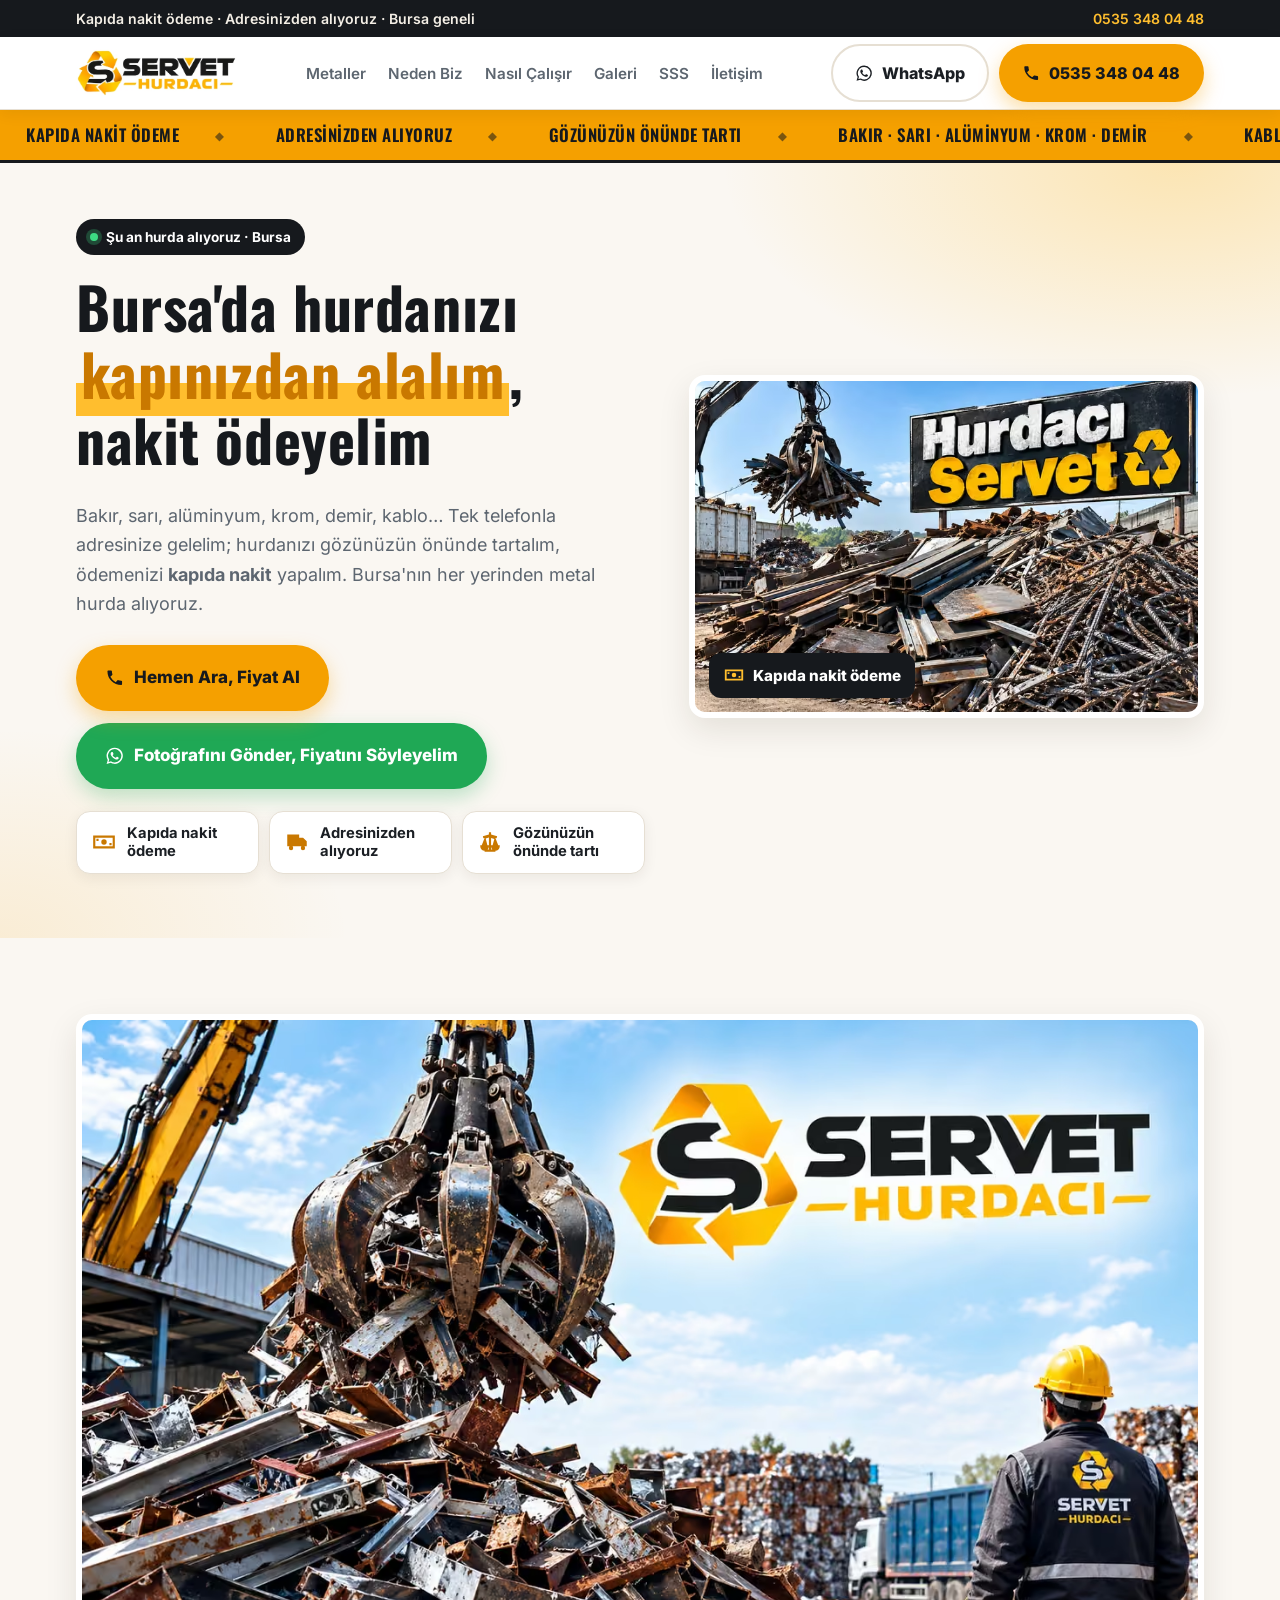
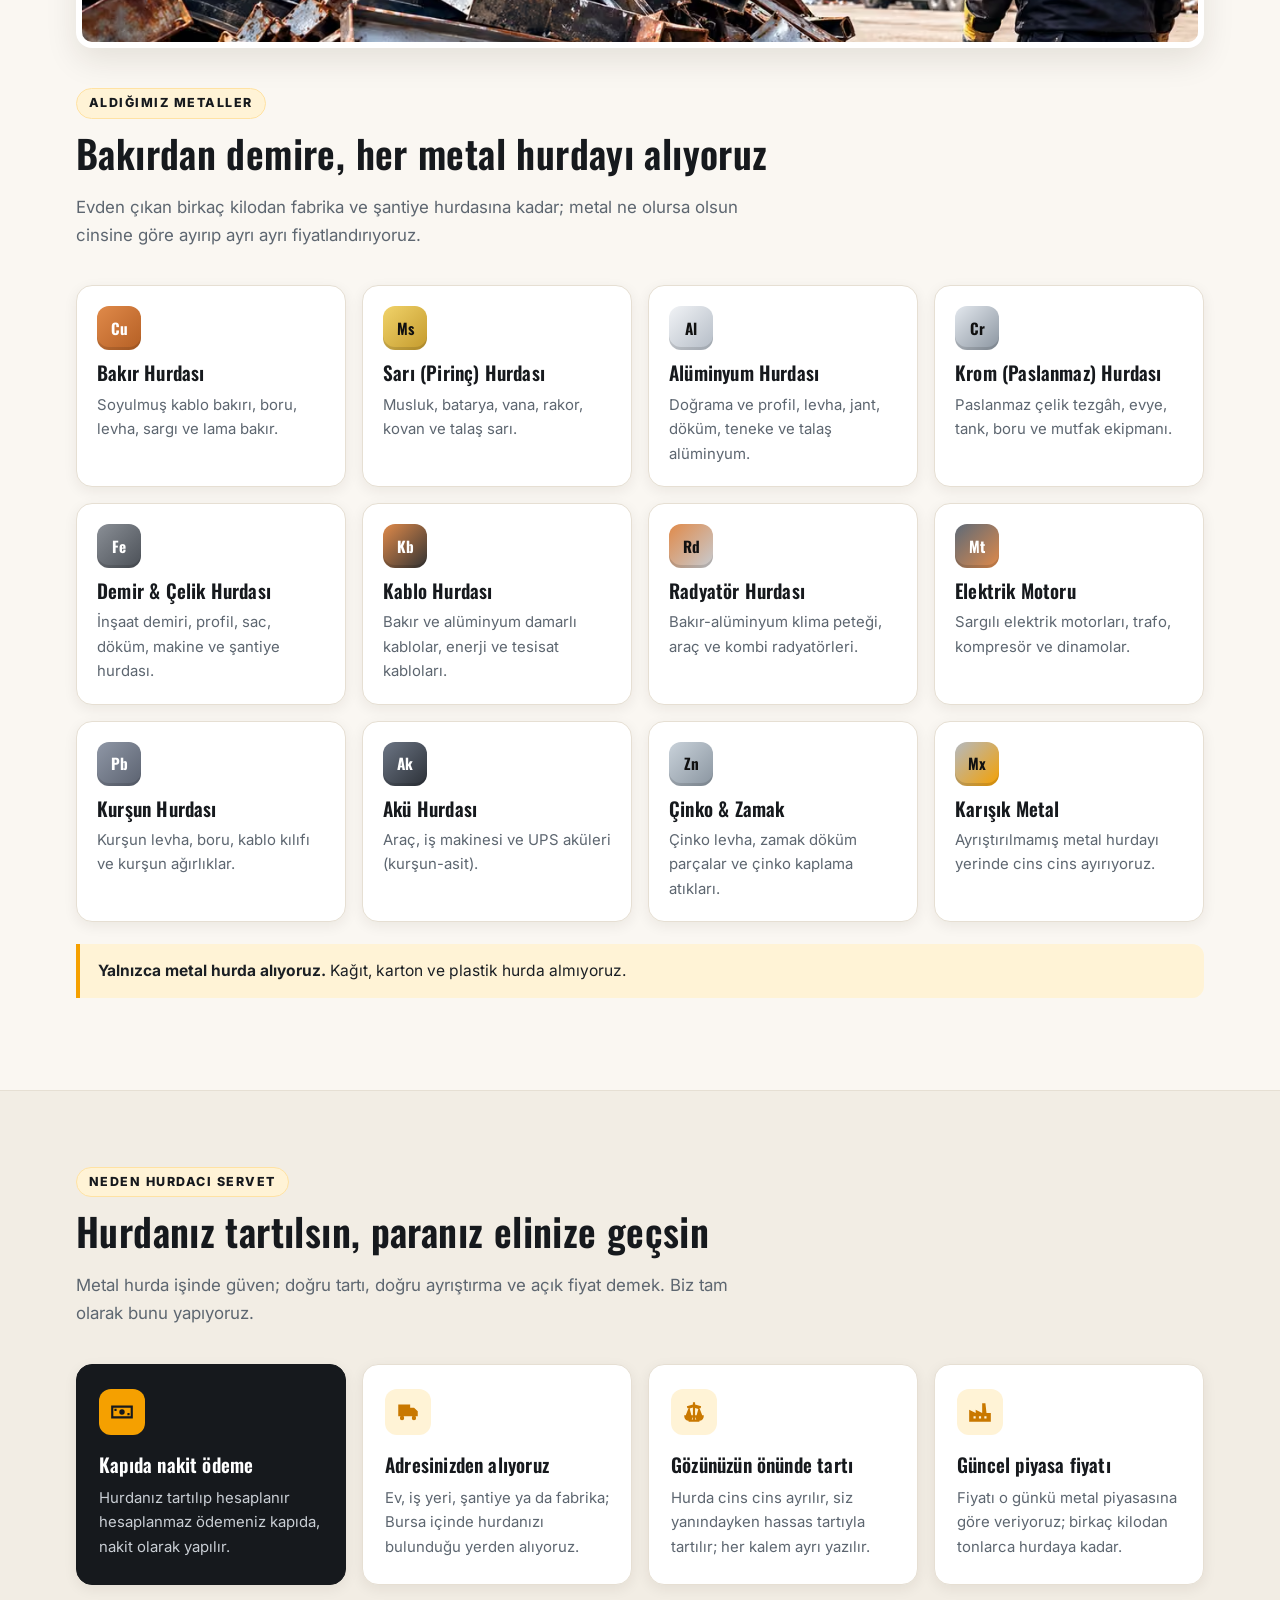
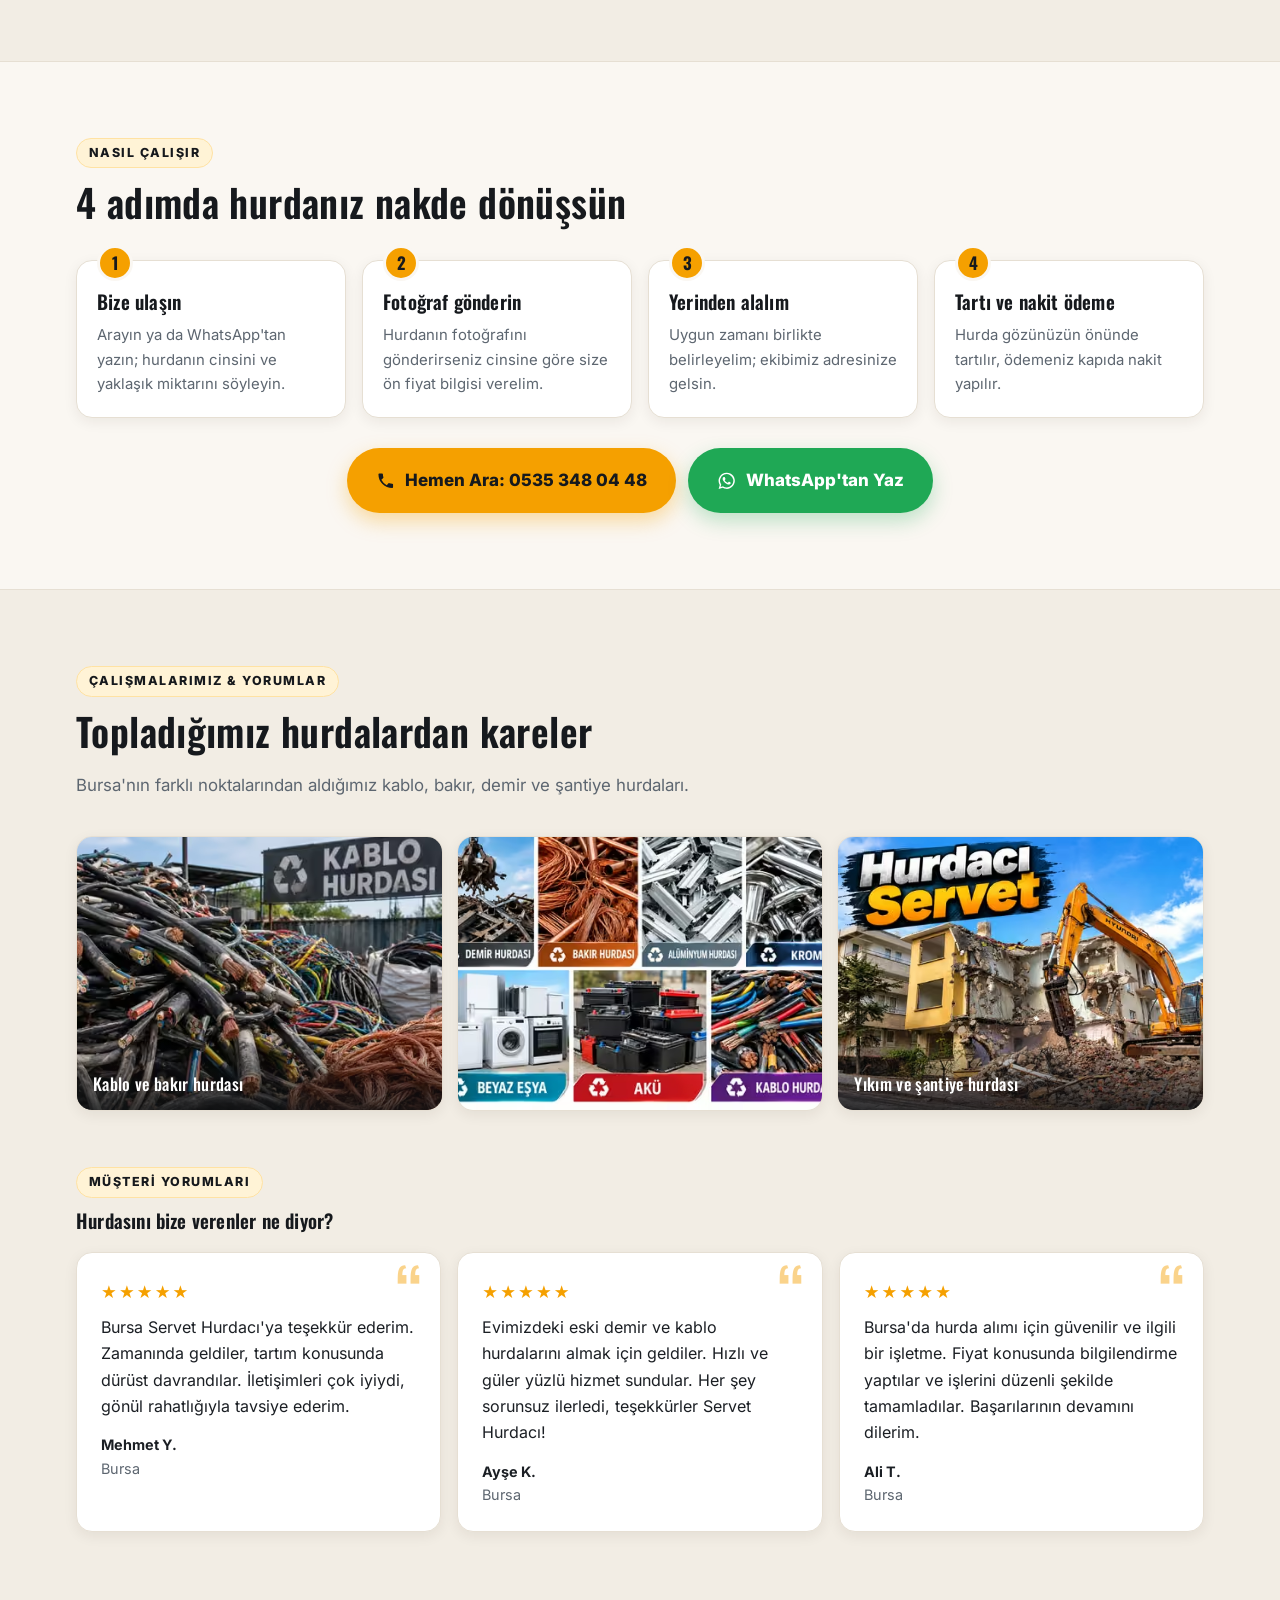
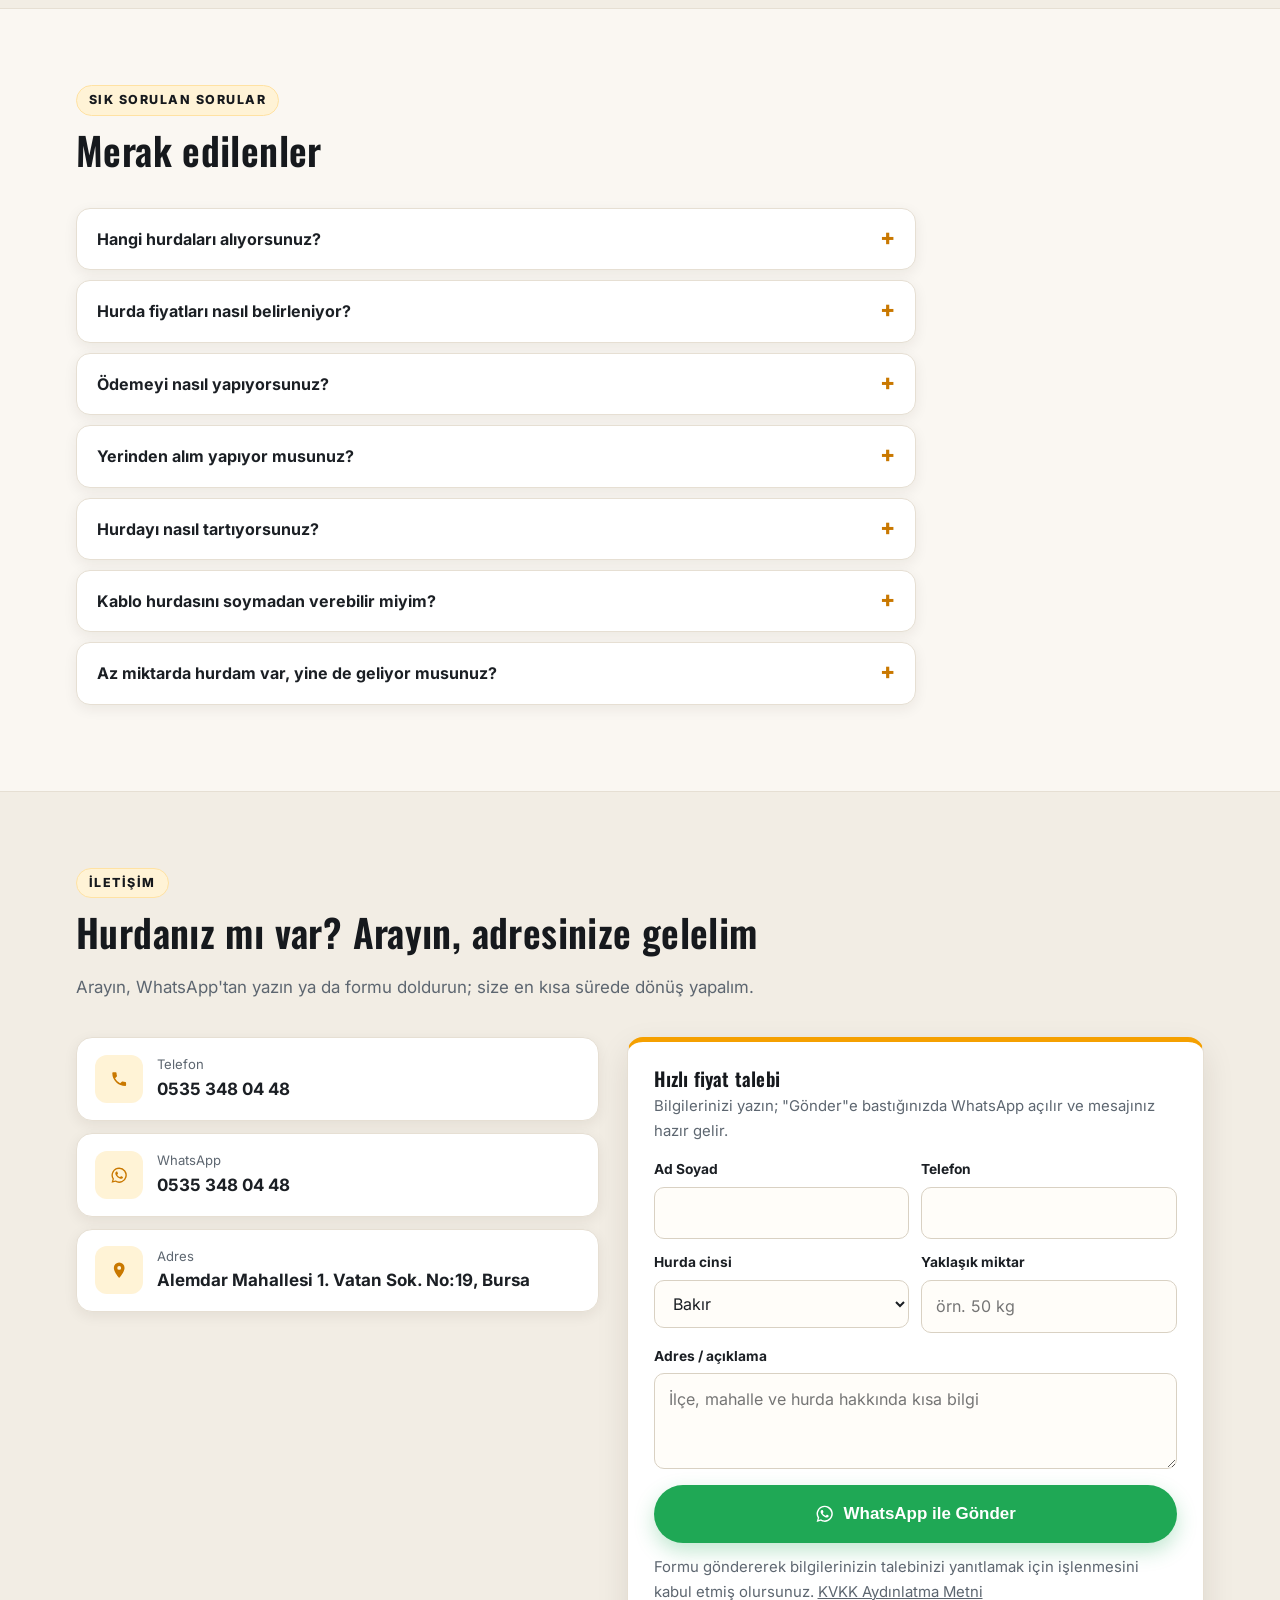
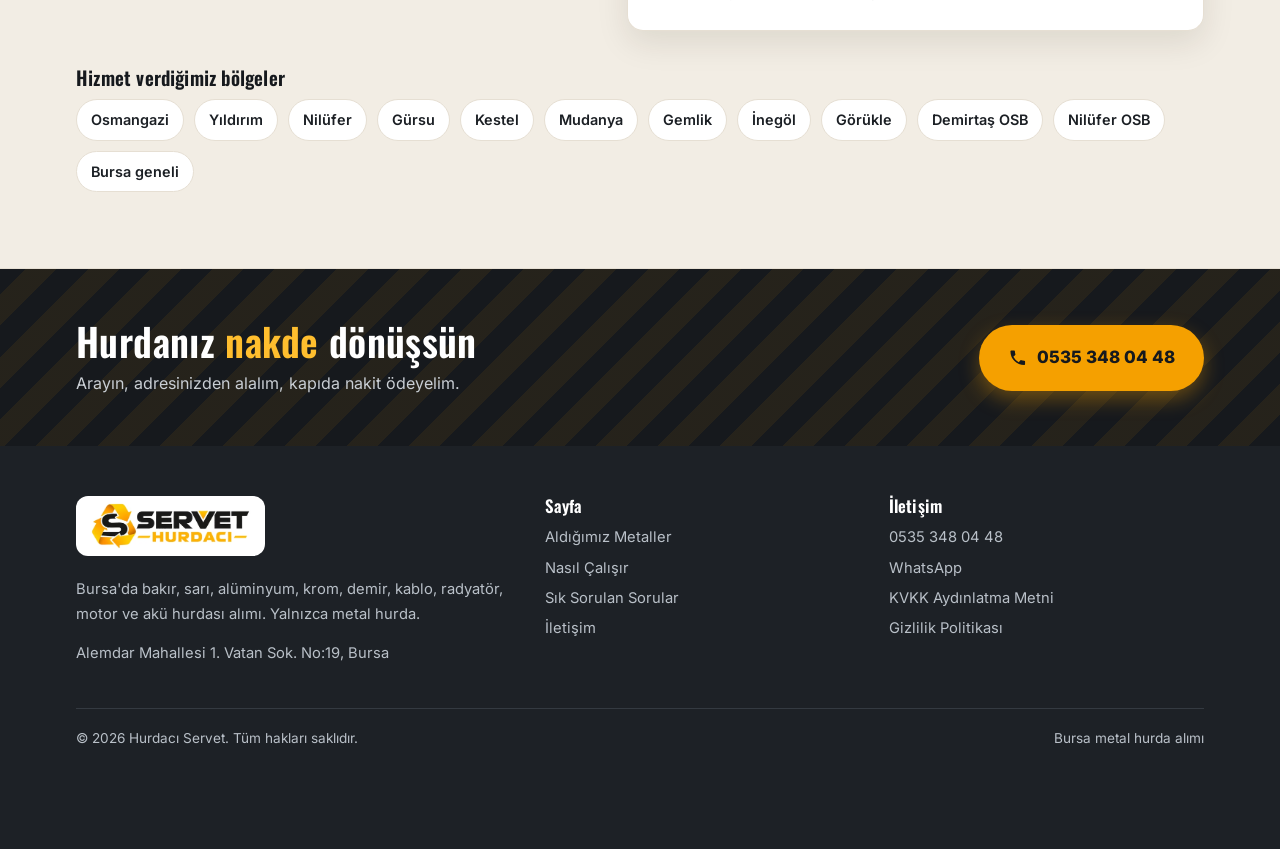
==== commit 1767a41d: "Erişilebilirlik: altbilgi başlıkları h4→h2 (başlık sırası), üst menü arama düğmesine aria-label Co-A" ====
--- a/index.html
+++ b/index.html
@@ -33,7 +33,7 @@
 <link rel="preload" as="font" type="font/woff2" href="assets/fonts/oswald-latin-ext.woff2" crossorigin>
 <link rel="preload" as="font" type="font/woff2" href="assets/fonts/inter-latin.woff2" crossorigin>
 <!-- CSS sayfaya gömülü (assets/css/style.css'ten üretilir: _tools/build.py) -->
-<style id="inline-css">@font-face{font-family:"Inter";font-style:normal;font-weight:400 800;font-display:swap;src:url(assets/fonts/inter-latin-ext.woff2) format("woff2");unicode-range:U+0100-02BA,U+02BD-02C5,U+02C7-02CC,U+02CE-02D7,U+02DD-02FF,U+0304,U+0308,U+0329,U+1D00-1DBF,U+1E00-1E9F,U+1EF2-1EFF,U+2020,U+20A0-20AB,U+20AD-20C4,U+2113,U+2C60-2C7F,U+A720-A7FF}@font-face{font-family:"Inter";font-style:normal;font-weight:400 800;font-display:swap;src:url(assets/fonts/inter-latin.woff2) format("woff2");unicode-range:U+0000-00FF,U+0131,U+0152-0153,U+02BB-02BC,U+02C6,U+02DA,U+02DC,U+0304,U+0308,U+0329,U+2000-206F,U+20AC,U+2122,U+2191,U+2193,U+2212,U+2215,U+FEFF,U+FFFD}@font-face{font-family:"Oswald";font-style:normal;font-weight:500 700;font-display:swap;src:url(assets/fonts/oswald-latin-ext.woff2) format("woff2");unicode-range:U+0100-02BA,U+02BD-02C5,U+02C7-02CC,U+02CE-02D7,U+02DD-02FF,U+0304,U+0308,U+0329,U+1D00-1DBF,U+1E00-1E9F,U+1EF2-1EFF,U+2020,U+20A0-20AB,U+20AD-20C4,U+2113,U+2C60-2C7F,U+A720-A7FF}@font-face{font-family:"Oswald";font-style:normal;font-weight:500 700;font-display:swap;src:url(assets/fonts/oswald-latin.woff2) format("woff2");unicode-range:U+0000-00FF,U+0131,U+0152-0153,U+02BB-02BC,U+02C6,U+02DA,U+02DC,U+0304,U+0308,U+0329,U+2000-206F,U+20AC,U+2122,U+2191,U+2193,U+2212,U+2215,U+FEFF,U+FFFD}@font-face{font-family:"Inter Fallback";src:local("Arial");size-adjust:107.06%;ascent-override:90.44%;descent-override:22.52%;line-gap-override:0%}@font-face{font-family:"Oswald Fallback";src:local("Arial Narrow"),local("Arial");size-adjust:96%;ascent-override:120%;descent-override:29%;line-gap-override:0%}:root{--bg:#faf7f2;--bg-2:#f2ede4;--panel:#ffffff;--line:#e6dfd3;--text:#1b1f24;--muted:#5d6670;--ink:#16191d;--brand:#f5a000;--brand-2:#ffbe2e;--brand-dark:#c97800;--brand-dim:#fff3d6;--wa:#1fa855;--radius:16px;--max:1160px;--shadow:0 12px 32px rgba(40,30,10,.10);--shadow-sm:0 4px 14px rgba(40,30,10,.07)}*,*::before,*::after{box-sizing:border-box}html{scroll-behavior:smooth;-webkit-text-size-adjust:100%}body{margin:0;background:var(--bg);color:var(--text);font:400 16px/1.65 "Inter","Inter Fallback",system-ui,-apple-system,"Segoe UI",Roboto,Arial,sans-serif;-webkit-font-smoothing:antialiased}img{max-width:100%;display:block}a{color:inherit;text-decoration:none}h1,h2,h3{font-family:"Oswald","Oswald Fallback","Inter","Inter Fallback",system-ui,sans-serif;line-height:1.15;margin:0 0 .5em;letter-spacing:.01em;color:var(--ink)}h1{font-size:clamp(2.1rem,5.4vw,3.6rem);font-weight:700}h2{font-size:clamp(1.7rem,3.6vw,2.4rem);font-weight:600}h3{font-size:1.2rem;font-weight:600}p{margin:0 0 1em}.container{width:100%;max-width:var(--max);margin:0 auto;padding:0 16px}.ic{width:1.15em;height:1.15em;fill:currentColor;flex-shrink:0}.accent{color:var(--brand-dark);background:linear-gradient(transparent 62%,var(--brand-2) 62%);padding:0 .08em}.muted{color:var(--muted)}.btn{display:inline-flex;align-items:center;justify-content:center;gap:.55em;padding:.85em 1.35em;border-radius:999px;border:2px solid transparent;font-weight:800;font-size:1rem;cursor:pointer;transition:transform .15s,box-shadow .2s,background .2s,border-color .2s;white-space:nowrap}.btn:hover{transform:translateY(-2px)}.btn--call{background:var(--brand);color:var(--ink);box-shadow:0 8px 20px rgba(245,160,0,.35)}.btn--call:hover{background:var(--brand-2)}.btn--wa{background:var(--wa);color:#fff;box-shadow:0 8px 20px rgba(31,168,85,.28)}.btn--line{border-color:var(--line);color:var(--text);background:var(--panel)}.btn--line:hover{border-color:var(--brand)}.btn--block{width:100%}.btn--lg{padding:1em 1.6em;font-size:1.06rem}.btn--pulse{position:relative;isolation:isolate}.btn--pulse::after{content:"";position:absolute;inset:0;border-radius:inherit;background:var(--brand);z-index:-1;animation:pulse 2.4s ease-out infinite;will-change:transform,opacity}@keyframes pulse{0%{transform:scale(1);opacity:.55}70%,100%{transform:scale(1.18,1.45);opacity:0}}.topbar{background:var(--ink);color:#f4efe6;font-size:.88rem;font-weight:600}.topbar .container{display:flex;gap:18px;justify-content:space-between;align-items:center;padding-top:7px;padding-bottom:7px;flex-wrap:wrap}.topbar a{color:var(--brand-2)}.header{position:sticky;top:0;z-index:50;background:rgba(255,255,255,.95);backdrop-filter:blur(10px);border-bottom:1px solid var(--line);box-shadow:var(--shadow-sm)}.header .container{display:flex;align-items:center;justify-content:space-between;gap:16px;height:72px}.logo{display:flex;align-items:center}.logo img,.footer__logo img{display:block;height:48px;width:auto}.footer__logo{display:inline-block;background:#fff;padding:6px 14px;border-radius:12px;margin-bottom:14px}.nav{display:flex;gap:22px;align-items:center}.nav a{color:var(--muted);font-weight:600;font-size:.95rem}.nav a:hover{color:var(--brand-dark)}.header__cta{display:flex;gap:10px;align-items:center}.hamburger{display:none;background:var(--panel);border:1px solid var(--line);border-radius:10px;width:44px;height:44px;color:var(--ink);cursor:pointer}.hamburger span{display:block;width:18px;height:2px;background:currentColor;margin:4px auto}.ticker{background:var(--brand);color:var(--ink);overflow:hidden;border-bottom:3px solid var(--ink)}.ticker__track{display:flex;width:max-content;animation:ticker 32s linear infinite}.ticker__track span{display:inline-flex;align-items:center;gap:10px;padding:11px 26px;font-family:"Oswald","Oswald Fallback",sans-serif;font-weight:600;font-size:1.05rem;letter-spacing:.03em;text-transform:uppercase;white-space:nowrap}.ticker__track span::after{content:"◆";margin-left:26px;font-size:.7rem;opacity:.55}.ticker:hover .ticker__track{animation-play-state:paused}@keyframes ticker{from{transform:translateX(0)}to{transform:translateX(-50%)}}.hero{position:relative;padding:56px 0 64px;overflow:hidden;background:radial-gradient(700px 360px at 92% 0%,rgba(255,190,46,.32),transparent 65%),radial-gradient(500px 300px at 0% 100%,rgba(245,160,0,.12),transparent 70%),var(--bg)}.hero .container{display:grid;grid-template-columns:1.05fr .95fr;gap:44px;align-items:center}.hero .container>*,.contact>*{min-width:0}.badge{display:inline-flex;align-items:center;gap:8px;padding:7px 14px;border-radius:999px;background:var(--ink);color:#fff;font-weight:700;font-size:.85rem;margin-bottom:18px}.badge::before{content:"";width:8px;height:8px;border-radius:50%;background:#3ddc84;box-shadow:0 0 0 4px rgba(61,220,132,.25)}.hero p.lead{font-size:1.12rem;color:var(--muted);max-width:560px}.hero__cta{display:flex;gap:12px;flex-wrap:wrap;margin:26px 0 22px}.perks{display:grid;grid-template-columns:repeat(3,1fr);gap:10px;max-width:580px}.perk{display:flex;align-items:center;gap:10px;padding:12px 14px;border-radius:14px;background:var(--panel);border:1px solid var(--line);box-shadow:var(--shadow-sm);font-weight:700;font-size:.92rem;line-height:1.25}.perk .ic{width:26px;height:26px;color:var(--brand-dark)}.media{position:relative;border-radius:var(--radius);overflow:hidden;background:var(--bg-2);border:1px solid var(--line)}.media img{width:100%;height:100%;object-fit:cover}.media--hero{aspect-ratio:3 / 2;box-shadow:var(--shadow);border:6px solid #fff}.media--banner{aspect-ratio:16 / 9;margin:0 0 40px;box-shadow:var(--shadow);border:6px solid #fff}.media__tag{position:absolute;left:14px;bottom:14px;display:inline-flex;align-items:center;gap:8px;padding:10px 14px;border-radius:12px;background:var(--ink);color:#fff;font-weight:800;font-size:.95rem;box-shadow:var(--shadow)}.media__tag .ic{color:var(--brand-2);width:22px;height:22px}.media figcaption{position:absolute;left:0;right:0;bottom:0;padding:30px 16px 12px;background:linear-gradient(transparent,rgba(16,18,20,.82));color:#fff;font-family:"Oswald","Oswald Fallback",sans-serif;font-size:1.05rem;letter-spacing:.02em}section{scroll-margin-top:84px}.section{padding:76px 0}.section--alt{background:var(--bg-2);border-top:1px solid var(--line);border-bottom:1px solid var(--line)}.section__head{max-width:700px;margin-bottom:36px}.section__head p{color:var(--muted);font-size:1.05rem}.eyebrow{display:inline-block;color:var(--ink);background:var(--brand-dim);border:1px solid #ffe2a3;padding:4px 12px;border-radius:999px;font-weight:800;font-size:.78rem;letter-spacing:.12em;text-transform:uppercase;margin-bottom:12px}.metals{display:grid;grid-template-columns:repeat(auto-fill,minmax(240px,1fr));gap:16px}.metal{background:var(--panel);border:1px solid var(--line);border-radius:var(--radius);padding:20px;display:flex;flex-direction:column;gap:8px;box-shadow:var(--shadow-sm);transition:border-color .2s,transform .2s,box-shadow .2s}.metal:hover{border-color:var(--brand);transform:translateY(-3px);box-shadow:var(--shadow)}.metal__dot{width:44px;height:44px;border-radius:12px;display:grid;place-items:center;font-family:"Oswald","Oswald Fallback",sans-serif;font-weight:700;font-size:.95rem;color:#111;box-shadow:inset 0 -3px 0 rgba(0,0,0,.12)}.metal h3{margin:4px 0 0}.metal p{color:var(--muted);font-size:.93rem;margin:0}.metal--cu .metal__dot{background:linear-gradient(135deg,#e08a4a,#b45f24);color:#fff}.metal--brass .metal__dot{background:linear-gradient(135deg,#f1d36a,#c49a2c)}.metal--al .metal__dot{background:linear-gradient(135deg,#f1f3f6,#b4bcc6)}.metal--ss .metal__dot{background:linear-gradient(135deg,#e3e8ee,#8b95a0)}.metal--fe .metal__dot{background:linear-gradient(135deg,#8a8f96,#4b5057);color:#fff}.metal--pb .metal__dot{background:linear-gradient(135deg,#8f97a6,#5b6270);color:#fff}.metal--zn .metal__dot{background:linear-gradient(135deg,#c9d2da,#8a95a0)}.metal--cable .metal__dot{background:linear-gradient(135deg,#e08a4a,#333);color:#fff}.metal--rad .metal__dot{background:linear-gradient(135deg,#e08a4a,#c7ccd2)}.metal--motor .metal__dot{background:linear-gradient(135deg,#5d6a78,#e08a4a);color:#fff}.metal--battery .metal__dot{background:linear-gradient(135deg,#6c7584,#2c3138);color:#fff}.metal--mixed .metal__dot{background:linear-gradient(135deg,#b4b9c0,#f5a000)}.note{margin-top:22px;padding:14px 18px;border-left:4px solid var(--brand);background:var(--brand-dim);border-radius:0 12px 12px 0;color:var(--text);font-size:.97rem}.features{display:grid;grid-template-columns:repeat(4,1fr);gap:16px}.feature{background:var(--panel);border:1px solid var(--line);border-radius:var(--radius);padding:24px 22px;box-shadow:var(--shadow-sm)}.feature .ic{width:46px;height:46px;padding:10px;border-radius:12px;background:var(--brand-dim);color:var(--brand-dark);margin-bottom:12px}.feature p{color:var(--muted);font-size:.93rem;margin:0}.feature--hl{background:var(--ink);border-color:var(--ink)}.feature--hl h3{color:#fff}.feature--hl p{color:#c9ced4}.feature--hl .ic{background:var(--brand);color:var(--ink)}.steps{display:grid;grid-template-columns:repeat(4,1fr);gap:16px;counter-reset:step}.step{position:relative;padding:30px 20px 20px;border-radius:var(--radius);border:1px solid var(--line);background:var(--panel);box-shadow:var(--shadow-sm)}.step::before{counter-increment:step;content:counter(step);position:absolute;top:-16px;left:20px;width:36px;height:36px;border-radius:50%;background:var(--brand);color:var(--ink);font-family:"Oswald","Oswald Fallback",sans-serif;font-weight:700;display:grid;place-items:center;font-size:1.05rem;border:3px solid var(--bg)}.step p{color:var(--muted);font-size:.93rem;margin:0}.steps__cta{display:flex;justify-content:center;gap:12px;flex-wrap:wrap;margin-top:30px}.gallery{display:grid;grid-template-columns:repeat(3,1fr);gap:14px}.gallery .media{aspect-ratio:4 / 3;margin:0;box-shadow:var(--shadow-sm)}.reviews-head{margin:56px 0 20px}.reviews{display:grid;grid-template-columns:repeat(3,1fr);gap:16px}.review{margin:0;padding:24px;border-radius:var(--radius);border:1px solid var(--line);background:var(--panel);position:relative;box-shadow:var(--shadow-sm)}.review::before{content:"\201C";position:absolute;top:4px;right:18px;font-family:"Oswald","Oswald Fallback",serif;font-size:4.2rem;line-height:1;color:var(--brand);opacity:.45}.review__stars{display:block;color:var(--brand);letter-spacing:.12em;font-size:1.1rem;margin-bottom:8px}.review p{color:var(--text);margin:0 0 14px}.review footer{display:flex;flex-direction:column;font-size:.9rem}.review footer span{color:var(--muted)}.areas{display:flex;flex-wrap:wrap;gap:10px}.areas span{padding:8px 14px;border-radius:999px;border:1px solid var(--line);background:var(--panel);color:var(--text);font-weight:600;font-size:.9rem}.faq{max-width:840px}.faq details{border:1px solid var(--line);border-radius:14px;background:var(--panel);margin-bottom:10px;box-shadow:var(--shadow-sm)}.faq summary{cursor:pointer;padding:17px 20px;font-weight:700;list-style:none;display:flex;justify-content:space-between;gap:12px}.faq summary::-webkit-details-marker{display:none}.faq summary::after{content:"+";color:var(--brand-dark);font-size:1.4rem;line-height:1;font-weight:800}.faq details[open] summary::after{content:"–"}.faq details p{padding:0 20px 18px;margin:0;color:var(--muted)}.contact{display:grid;grid-template-columns:.95fr 1.05fr;gap:28px;align-items:start}.cards{display:grid;gap:12px}.ccard{display:flex;gap:14px;align-items:center;padding:16px 18px;border-radius:var(--radius);border:1px solid var(--line);background:var(--panel);box-shadow:var(--shadow-sm);transition:border-color .2s}a.ccard:hover{border-color:var(--brand)}.ccard .ibox{width:48px;height:48px;border-radius:12px;display:grid;place-items:center;background:var(--brand-dim);color:var(--brand-dark)}.ccard small{display:block;color:var(--muted);font-size:.82rem}.ccard strong{font-size:1.06rem}.form{padding:26px;border-radius:var(--radius);border:1px solid var(--line);background:var(--panel);box-shadow:var(--shadow);border-top:5px solid var(--brand)}.form h3{margin-bottom:4px}.form>p{color:var(--muted);font-size:.93rem}.form__grid{display:grid;grid-template-columns:1fr 1fr;gap:12px}.field{display:flex;flex-direction:column;gap:6px}.field--full{grid-column:1 / -1}.field label{font-size:.86rem;font-weight:700;color:var(--text)}.field input,.field select,.field textarea{width:100%;padding:12px 14px;border-radius:10px;border:1px solid #d9d1c3;background:#fffdf9;color:var(--text);font:inherit;font-size:1rem}.field textarea{min-height:96px;resize:vertical}.field input:focus,.field select:focus,.field textarea:focus{outline:2px solid var(--brand);outline-offset:0;border-color:transparent}.form__note{margin:12px 0 0;font-size:.8rem;color:var(--muted)}.form__note a{text-decoration:underline}.cta-band{padding:50px 0;background:var(--ink);color:#fff;position:relative;overflow:hidden}.cta-band::after{content:"";position:absolute;inset:0;background:repeating-linear-gradient(-45deg,transparent 0 22px,rgba(245,160,0,.07) 22px 44px);pointer-events:none}.cta-band .container{position:relative;z-index:1;display:flex;align-items:center;justify-content:space-between;gap:20px;flex-wrap:wrap}.cta-band h2{margin:0;color:#fff}.cta-band h2 span{color:var(--brand-2)}.cta-band p{margin:6px 0 0;color:#c9ced4}.footer{padding:50px 0 100px;background:#1d2126;color:#b9c0c8;font-size:.92rem}.footer__grid{display:grid;grid-template-columns:1.4fr 1fr 1fr;gap:28px}.footer h4{color:#fff;font-family:"Oswald","Oswald Fallback",sans-serif;font-weight:600;margin:0 0 10px;font-size:1.05rem}.footer ul{list-style:none;padding:0;margin:0;display:grid;gap:6px}.footer a:hover{color:var(--brand-2)}.footer__bottom{margin-top:28px;padding-top:18px;border-top:1px solid #343a41;display:flex;justify-content:space-between;gap:12px;flex-wrap:wrap;font-size:.85rem}.mbar{position:fixed;left:0;right:0;bottom:0;z-index:60;display:none;grid-template-columns:1fr 1fr;box-shadow:0 -6px 20px rgba(0,0,0,.18)}.mbar a{display:flex;align-items:center;justify-content:center;gap:8px;padding:15px 10px;font-weight:800}.mbar a:first-child{background:var(--brand);color:var(--ink)}.mbar a:last-child{background:var(--wa);color:#fff}.legal{padding:56px 0 80px}.legal .container{max-width:820px}.legal h1{font-size:clamp(1.8rem,4vw,2.4rem)}.legal h2{font-size:1.3rem;margin-top:1.6em}.legal p,.legal li{color:var(--muted)}.legal a{color:var(--brand-dark);text-decoration:underline}.reveal{opacity:0;transform:translateY(14px);transition:opacity .6s ease,transform .6s ease}.reveal.is-in{opacity:1;transform:none}@media (prefers-reduced-motion:reduce){.reveal{opacity:1;transform:none;transition:none}html{scroll-behavior:auto}.ticker__track{animation:none}.btn--pulse::after{animation:none;display:none}}@media (max-width:980px){.features,.steps{grid-template-columns:repeat(2,1fr)}.footer__grid{grid-template-columns:1fr 1fr}}@media (max-width:900px){.hero .container,.contact{grid-template-columns:1fr}.hero{padding:36px 0 48px}.nav,.header__cta .btn--line{display:none}.hamburger{display:block}body.nav-open .nav{display:flex;position:absolute;top:72px;left:0;right:0;flex-direction:column;gap:0;background:#fff;border-bottom:1px solid var(--line);padding:8px 16px 16px;box-shadow:var(--shadow)}body.nav-open .nav a{padding:12px 0;border-bottom:1px solid var(--line);color:var(--text)}.gallery{grid-template-columns:1fr 1fr}.reviews{grid-template-columns:1fr}.mbar{display:grid}}@media (max-width:600px){.section{padding:56px 0}.logo img{height:40px}.features,.steps,.form__grid,.footer__grid{grid-template-columns:1fr}.perks{grid-template-columns:1fr}.gallery{grid-template-columns:1fr}.header__cta .btn--call span.txt{display:none}.header__cta .btn--call{padding:.75em .9em}.topbar .container{justify-content:center;text-align:center}.topbar .hide-sm{display:none}.hero__cta .btn,.steps__cta .btn{flex:1 1 100%;white-space:normal;text-align:center}.ticker__track span{font-size:.95rem;padding:10px 18px}.ticker__track span::after{margin-left:18px}}</style>
+<style id="inline-css">@font-face{font-family:"Inter";font-style:normal;font-weight:400 800;font-display:swap;src:url(assets/fonts/inter-latin-ext.woff2) format("woff2");unicode-range:U+0100-02BA,U+02BD-02C5,U+02C7-02CC,U+02CE-02D7,U+02DD-02FF,U+0304,U+0308,U+0329,U+1D00-1DBF,U+1E00-1E9F,U+1EF2-1EFF,U+2020,U+20A0-20AB,U+20AD-20C4,U+2113,U+2C60-2C7F,U+A720-A7FF}@font-face{font-family:"Inter";font-style:normal;font-weight:400 800;font-display:swap;src:url(assets/fonts/inter-latin.woff2) format("woff2");unicode-range:U+0000-00FF,U+0131,U+0152-0153,U+02BB-02BC,U+02C6,U+02DA,U+02DC,U+0304,U+0308,U+0329,U+2000-206F,U+20AC,U+2122,U+2191,U+2193,U+2212,U+2215,U+FEFF,U+FFFD}@font-face{font-family:"Oswald";font-style:normal;font-weight:500 700;font-display:swap;src:url(assets/fonts/oswald-latin-ext.woff2) format("woff2");unicode-range:U+0100-02BA,U+02BD-02C5,U+02C7-02CC,U+02CE-02D7,U+02DD-02FF,U+0304,U+0308,U+0329,U+1D00-1DBF,U+1E00-1E9F,U+1EF2-1EFF,U+2020,U+20A0-20AB,U+20AD-20C4,U+2113,U+2C60-2C7F,U+A720-A7FF}@font-face{font-family:"Oswald";font-style:normal;font-weight:500 700;font-display:swap;src:url(assets/fonts/oswald-latin.woff2) format("woff2");unicode-range:U+0000-00FF,U+0131,U+0152-0153,U+02BB-02BC,U+02C6,U+02DA,U+02DC,U+0304,U+0308,U+0329,U+2000-206F,U+20AC,U+2122,U+2191,U+2193,U+2212,U+2215,U+FEFF,U+FFFD}@font-face{font-family:"Inter Fallback";src:local("Arial");size-adjust:107.06%;ascent-override:90.44%;descent-override:22.52%;line-gap-override:0%}@font-face{font-family:"Oswald Fallback";src:local("Arial Narrow"),local("Arial");size-adjust:96%;ascent-override:120%;descent-override:29%;line-gap-override:0%}:root{--bg:#faf7f2;--bg-2:#f2ede4;--panel:#ffffff;--line:#e6dfd3;--text:#1b1f24;--muted:#5d6670;--ink:#16191d;--brand:#f5a000;--brand-2:#ffbe2e;--brand-dark:#c97800;--brand-dim:#fff3d6;--wa:#1fa855;--radius:16px;--max:1160px;--shadow:0 12px 32px rgba(40,30,10,.10);--shadow-sm:0 4px 14px rgba(40,30,10,.07)}*,*::before,*::after{box-sizing:border-box}html{scroll-behavior:smooth;-webkit-text-size-adjust:100%}body{margin:0;background:var(--bg);color:var(--text);font:400 16px/1.65 "Inter","Inter Fallback",system-ui,-apple-system,"Segoe UI",Roboto,Arial,sans-serif;-webkit-font-smoothing:antialiased}img{max-width:100%;display:block}a{color:inherit;text-decoration:none}h1,h2,h3{font-family:"Oswald","Oswald Fallback","Inter","Inter Fallback",system-ui,sans-serif;line-height:1.15;margin:0 0 .5em;letter-spacing:.01em;color:var(--ink)}h1{font-size:clamp(2.1rem,5.4vw,3.6rem);font-weight:700}h2{font-size:clamp(1.7rem,3.6vw,2.4rem);font-weight:600}h3{font-size:1.2rem;font-weight:600}p{margin:0 0 1em}.container{width:100%;max-width:var(--max);margin:0 auto;padding:0 16px}.ic{width:1.15em;height:1.15em;fill:currentColor;flex-shrink:0}.accent{color:var(--brand-dark);background:linear-gradient(transparent 62%,var(--brand-2) 62%);padding:0 .08em}.muted{color:var(--muted)}.btn{display:inline-flex;align-items:center;justify-content:center;gap:.55em;padding:.85em 1.35em;border-radius:999px;border:2px solid transparent;font-weight:800;font-size:1rem;cursor:pointer;transition:transform .15s,box-shadow .2s,background .2s,border-color .2s;white-space:nowrap}.btn:hover{transform:translateY(-2px)}.btn--call{background:var(--brand);color:var(--ink);box-shadow:0 8px 20px rgba(245,160,0,.35)}.btn--call:hover{background:var(--brand-2)}.btn--wa{background:var(--wa);color:#fff;box-shadow:0 8px 20px rgba(31,168,85,.28)}.btn--line{border-color:var(--line);color:var(--text);background:var(--panel)}.btn--line:hover{border-color:var(--brand)}.btn--block{width:100%}.btn--lg{padding:1em 1.6em;font-size:1.06rem}.btn--pulse{position:relative;isolation:isolate}.btn--pulse::after{content:"";position:absolute;inset:0;border-radius:inherit;background:var(--brand);z-index:-1;animation:pulse 2.4s ease-out infinite;will-change:transform,opacity}@keyframes pulse{0%{transform:scale(1);opacity:.55}70%,100%{transform:scale(1.18,1.45);opacity:0}}.topbar{background:var(--ink);color:#f4efe6;font-size:.88rem;font-weight:600}.topbar .container{display:flex;gap:18px;justify-content:space-between;align-items:center;padding-top:7px;padding-bottom:7px;flex-wrap:wrap}.topbar a{color:var(--brand-2)}.header{position:sticky;top:0;z-index:50;background:rgba(255,255,255,.95);backdrop-filter:blur(10px);border-bottom:1px solid var(--line);box-shadow:var(--shadow-sm)}.header .container{display:flex;align-items:center;justify-content:space-between;gap:16px;height:72px}.logo{display:flex;align-items:center}.logo img,.footer__logo img{display:block;height:48px;width:auto}.footer__logo{display:inline-block;background:#fff;padding:6px 14px;border-radius:12px;margin-bottom:14px}.nav{display:flex;gap:22px;align-items:center}.nav a{color:var(--muted);font-weight:600;font-size:.95rem}.nav a:hover{color:var(--brand-dark)}.header__cta{display:flex;gap:10px;align-items:center}.hamburger{display:none;background:var(--panel);border:1px solid var(--line);border-radius:10px;width:44px;height:44px;color:var(--ink);cursor:pointer}.hamburger span{display:block;width:18px;height:2px;background:currentColor;margin:4px auto}.ticker{background:var(--brand);color:var(--ink);overflow:hidden;border-bottom:3px solid var(--ink)}.ticker__track{display:flex;width:max-content;animation:ticker 32s linear infinite}.ticker__track span{display:inline-flex;align-items:center;gap:10px;padding:11px 26px;font-family:"Oswald","Oswald Fallback",sans-serif;font-weight:600;font-size:1.05rem;letter-spacing:.03em;text-transform:uppercase;white-space:nowrap}.ticker__track span::after{content:"◆";margin-left:26px;font-size:.7rem;opacity:.55}.ticker:hover .ticker__track{animation-play-state:paused}@keyframes ticker{from{transform:translateX(0)}to{transform:translateX(-50%)}}.hero{position:relative;padding:56px 0 64px;overflow:hidden;background:radial-gradient(700px 360px at 92% 0%,rgba(255,190,46,.32),transparent 65%),radial-gradient(500px 300px at 0% 100%,rgba(245,160,0,.12),transparent 70%),var(--bg)}.hero .container{display:grid;grid-template-columns:1.05fr .95fr;gap:44px;align-items:center}.hero .container>*,.contact>*{min-width:0}.badge{display:inline-flex;align-items:center;gap:8px;padding:7px 14px;border-radius:999px;background:var(--ink);color:#fff;font-weight:700;font-size:.85rem;margin-bottom:18px}.badge::before{content:"";width:8px;height:8px;border-radius:50%;background:#3ddc84;box-shadow:0 0 0 4px rgba(61,220,132,.25)}.hero p.lead{font-size:1.12rem;color:var(--muted);max-width:560px}.hero__cta{display:flex;gap:12px;flex-wrap:wrap;margin:26px 0 22px}.perks{display:grid;grid-template-columns:repeat(3,1fr);gap:10px;max-width:580px}.perk{display:flex;align-items:center;gap:10px;padding:12px 14px;border-radius:14px;background:var(--panel);border:1px solid var(--line);box-shadow:var(--shadow-sm);font-weight:700;font-size:.92rem;line-height:1.25}.perk .ic{width:26px;height:26px;color:var(--brand-dark)}.media{position:relative;border-radius:var(--radius);overflow:hidden;background:var(--bg-2);border:1px solid var(--line)}.media img{width:100%;height:100%;object-fit:cover}.media--hero{aspect-ratio:3 / 2;box-shadow:var(--shadow);border:6px solid #fff}.media--banner{aspect-ratio:16 / 9;margin:0 0 40px;box-shadow:var(--shadow);border:6px solid #fff}.media__tag{position:absolute;left:14px;bottom:14px;display:inline-flex;align-items:center;gap:8px;padding:10px 14px;border-radius:12px;background:var(--ink);color:#fff;font-weight:800;font-size:.95rem;box-shadow:var(--shadow)}.media__tag .ic{color:var(--brand-2);width:22px;height:22px}.media figcaption{position:absolute;left:0;right:0;bottom:0;padding:30px 16px 12px;background:linear-gradient(transparent,rgba(16,18,20,.82));color:#fff;font-family:"Oswald","Oswald Fallback",sans-serif;font-size:1.05rem;letter-spacing:.02em}section{scroll-margin-top:84px}.section{padding:76px 0}.section--alt{background:var(--bg-2);border-top:1px solid var(--line);border-bottom:1px solid var(--line)}.section__head{max-width:700px;margin-bottom:36px}.section__head p{color:var(--muted);font-size:1.05rem}.eyebrow{display:inline-block;color:var(--ink);background:var(--brand-dim);border:1px solid #ffe2a3;padding:4px 12px;border-radius:999px;font-weight:800;font-size:.78rem;letter-spacing:.12em;text-transform:uppercase;margin-bottom:12px}.metals{display:grid;grid-template-columns:repeat(auto-fill,minmax(240px,1fr));gap:16px}.metal{background:var(--panel);border:1px solid var(--line);border-radius:var(--radius);padding:20px;display:flex;flex-direction:column;gap:8px;box-shadow:var(--shadow-sm);transition:border-color .2s,transform .2s,box-shadow .2s}.metal:hover{border-color:var(--brand);transform:translateY(-3px);box-shadow:var(--shadow)}.metal__dot{width:44px;height:44px;border-radius:12px;display:grid;place-items:center;font-family:"Oswald","Oswald Fallback",sans-serif;font-weight:700;font-size:.95rem;color:#111;box-shadow:inset 0 -3px 0 rgba(0,0,0,.12)}.metal h3{margin:4px 0 0}.metal p{color:var(--muted);font-size:.93rem;margin:0}.metal--cu .metal__dot{background:linear-gradient(135deg,#e08a4a,#b45f24);color:#fff}.metal--brass .metal__dot{background:linear-gradient(135deg,#f1d36a,#c49a2c)}.metal--al .metal__dot{background:linear-gradient(135deg,#f1f3f6,#b4bcc6)}.metal--ss .metal__dot{background:linear-gradient(135deg,#e3e8ee,#8b95a0)}.metal--fe .metal__dot{background:linear-gradient(135deg,#8a8f96,#4b5057);color:#fff}.metal--pb .metal__dot{background:linear-gradient(135deg,#8f97a6,#5b6270);color:#fff}.metal--zn .metal__dot{background:linear-gradient(135deg,#c9d2da,#8a95a0)}.metal--cable .metal__dot{background:linear-gradient(135deg,#e08a4a,#333);color:#fff}.metal--rad .metal__dot{background:linear-gradient(135deg,#e08a4a,#c7ccd2)}.metal--motor .metal__dot{background:linear-gradient(135deg,#5d6a78,#e08a4a);color:#fff}.metal--battery .metal__dot{background:linear-gradient(135deg,#6c7584,#2c3138);color:#fff}.metal--mixed .metal__dot{background:linear-gradient(135deg,#b4b9c0,#f5a000)}.note{margin-top:22px;padding:14px 18px;border-left:4px solid var(--brand);background:var(--brand-dim);border-radius:0 12px 12px 0;color:var(--text);font-size:.97rem}.features{display:grid;grid-template-columns:repeat(4,1fr);gap:16px}.feature{background:var(--panel);border:1px solid var(--line);border-radius:var(--radius);padding:24px 22px;box-shadow:var(--shadow-sm)}.feature .ic{width:46px;height:46px;padding:10px;border-radius:12px;background:var(--brand-dim);color:var(--brand-dark);margin-bottom:12px}.feature p{color:var(--muted);font-size:.93rem;margin:0}.feature--hl{background:var(--ink);border-color:var(--ink)}.feature--hl h3{color:#fff}.feature--hl p{color:#c9ced4}.feature--hl .ic{background:var(--brand);color:var(--ink)}.steps{display:grid;grid-template-columns:repeat(4,1fr);gap:16px;counter-reset:step}.step{position:relative;padding:30px 20px 20px;border-radius:var(--radius);border:1px solid var(--line);background:var(--panel);box-shadow:var(--shadow-sm)}.step::before{counter-increment:step;content:counter(step);position:absolute;top:-16px;left:20px;width:36px;height:36px;border-radius:50%;background:var(--brand);color:var(--ink);font-family:"Oswald","Oswald Fallback",sans-serif;font-weight:700;display:grid;place-items:center;font-size:1.05rem;border:3px solid var(--bg)}.step p{color:var(--muted);font-size:.93rem;margin:0}.steps__cta{display:flex;justify-content:center;gap:12px;flex-wrap:wrap;margin-top:30px}.gallery{display:grid;grid-template-columns:repeat(3,1fr);gap:14px}.gallery .media{aspect-ratio:4 / 3;margin:0;box-shadow:var(--shadow-sm)}.reviews-head{margin:56px 0 20px}.reviews{display:grid;grid-template-columns:repeat(3,1fr);gap:16px}.review{margin:0;padding:24px;border-radius:var(--radius);border:1px solid var(--line);background:var(--panel);position:relative;box-shadow:var(--shadow-sm)}.review::before{content:"\201C";position:absolute;top:4px;right:18px;font-family:"Oswald","Oswald Fallback",serif;font-size:4.2rem;line-height:1;color:var(--brand);opacity:.45}.review__stars{display:block;color:var(--brand);letter-spacing:.12em;font-size:1.1rem;margin-bottom:8px}.review p{color:var(--text);margin:0 0 14px}.review footer{display:flex;flex-direction:column;font-size:.9rem}.review footer span{color:var(--muted)}.areas{display:flex;flex-wrap:wrap;gap:10px}.areas span{padding:8px 14px;border-radius:999px;border:1px solid var(--line);background:var(--panel);color:var(--text);font-weight:600;font-size:.9rem}.faq{max-width:840px}.faq details{border:1px solid var(--line);border-radius:14px;background:var(--panel);margin-bottom:10px;box-shadow:var(--shadow-sm)}.faq summary{cursor:pointer;padding:17px 20px;font-weight:700;list-style:none;display:flex;justify-content:space-between;gap:12px}.faq summary::-webkit-details-marker{display:none}.faq summary::after{content:"+";color:var(--brand-dark);font-size:1.4rem;line-height:1;font-weight:800}.faq details[open] summary::after{content:"–"}.faq details p{padding:0 20px 18px;margin:0;color:var(--muted)}.contact{display:grid;grid-template-columns:.95fr 1.05fr;gap:28px;align-items:start}.cards{display:grid;gap:12px}.ccard{display:flex;gap:14px;align-items:center;padding:16px 18px;border-radius:var(--radius);border:1px solid var(--line);background:var(--panel);box-shadow:var(--shadow-sm);transition:border-color .2s}a.ccard:hover{border-color:var(--brand)}.ccard .ibox{width:48px;height:48px;border-radius:12px;display:grid;place-items:center;background:var(--brand-dim);color:var(--brand-dark)}.ccard small{display:block;color:var(--muted);font-size:.82rem}.ccard strong{font-size:1.06rem}.form{padding:26px;border-radius:var(--radius);border:1px solid var(--line);background:var(--panel);box-shadow:var(--shadow);border-top:5px solid var(--brand)}.form h3{margin-bottom:4px}.form>p{color:var(--muted);font-size:.93rem}.form__grid{display:grid;grid-template-columns:1fr 1fr;gap:12px}.field{display:flex;flex-direction:column;gap:6px}.field--full{grid-column:1 / -1}.field label{font-size:.86rem;font-weight:700;color:var(--text)}.field input,.field select,.field textarea{width:100%;padding:12px 14px;border-radius:10px;border:1px solid #d9d1c3;background:#fffdf9;color:var(--text);font:inherit;font-size:1rem}.field textarea{min-height:96px;resize:vertical}.field input:focus,.field select:focus,.field textarea:focus{outline:2px solid var(--brand);outline-offset:0;border-color:transparent}.form__note{margin:12px 0 0;font-size:.8rem;color:var(--muted)}.form__note a{text-decoration:underline}.cta-band{padding:50px 0;background:var(--ink);color:#fff;position:relative;overflow:hidden}.cta-band::after{content:"";position:absolute;inset:0;background:repeating-linear-gradient(-45deg,transparent 0 22px,rgba(245,160,0,.07) 22px 44px);pointer-events:none}.cta-band .container{position:relative;z-index:1;display:flex;align-items:center;justify-content:space-between;gap:20px;flex-wrap:wrap}.cta-band h2{margin:0;color:#fff}.cta-band h2 span{color:var(--brand-2)}.cta-band p{margin:6px 0 0;color:#c9ced4}.footer{padding:50px 0 100px;background:#1d2126;color:#b9c0c8;font-size:.92rem}.footer__grid{display:grid;grid-template-columns:1.4fr 1fr 1fr;gap:28px}.footer .footer__title{color:#fff;font-family:"Oswald","Oswald Fallback",sans-serif;font-weight:600;margin:0 0 10px;font-size:1.05rem}.footer ul{list-style:none;padding:0;margin:0;display:grid;gap:6px}.footer a:hover{color:var(--brand-2)}.footer__bottom{margin-top:28px;padding-top:18px;border-top:1px solid #343a41;display:flex;justify-content:space-between;gap:12px;flex-wrap:wrap;font-size:.85rem}.mbar{position:fixed;left:0;right:0;bottom:0;z-index:60;display:none;grid-template-columns:1fr 1fr;box-shadow:0 -6px 20px rgba(0,0,0,.18)}.mbar a{display:flex;align-items:center;justify-content:center;gap:8px;padding:15px 10px;font-weight:800}.mbar a:first-child{background:var(--brand);color:var(--ink)}.mbar a:last-child{background:var(--wa);color:#fff}.legal{padding:56px 0 80px}.legal .container{max-width:820px}.legal h1{font-size:clamp(1.8rem,4vw,2.4rem)}.legal h2{font-size:1.3rem;margin-top:1.6em}.legal p,.legal li{color:var(--muted)}.legal a{color:var(--brand-dark);text-decoration:underline}.reveal{opacity:0;transform:translateY(14px);transition:opacity .6s ease,transform .6s ease}.reveal.is-in{opacity:1;transform:none}@media (prefers-reduced-motion:reduce){.reveal{opacity:1;transform:none;transition:none}html{scroll-behavior:auto}.ticker__track{animation:none}.btn--pulse::after{animation:none;display:none}}@media (max-width:980px){.features,.steps{grid-template-columns:repeat(2,1fr)}.footer__grid{grid-template-columns:1fr 1fr}}@media (max-width:900px){.hero .container,.contact{grid-template-columns:1fr}.hero{padding:36px 0 48px}.nav,.header__cta .btn--line{display:none}.hamburger{display:block}body.nav-open .nav{display:flex;position:absolute;top:72px;left:0;right:0;flex-direction:column;gap:0;background:#fff;border-bottom:1px solid var(--line);padding:8px 16px 16px;box-shadow:var(--shadow)}body.nav-open .nav a{padding:12px 0;border-bottom:1px solid var(--line);color:var(--text)}.gallery{grid-template-columns:1fr 1fr}.reviews{grid-template-columns:1fr}.mbar{display:grid}}@media (max-width:600px){.section{padding:56px 0}.logo img{height:40px}.features,.steps,.form__grid,.footer__grid{grid-template-columns:1fr}.perks{grid-template-columns:1fr}.gallery{grid-template-columns:1fr}.header__cta .btn--call span.txt{display:none}.header__cta .btn--call{padding:.75em .9em}.topbar .container{justify-content:center;text-align:center}.topbar .hide-sm{display:none}.hero__cta .btn,.steps__cta .btn{flex:1 1 100%;white-space:normal;text-align:center}.ticker__track span{font-size:.95rem;padding:10px 18px}.ticker__track span::after{margin-left:18px}}</style>
 <script type="application/ld+json">
 {
   "@context": "https://schema.org",
@@ -359,7 +359,7 @@
     </nav>
     <div class="header__cta">
       <a href="https://wa.me/905353480448?text=Merhaba%2C%20hurdam%20var%2C%20fiyat%20almak%20istiyorum." class="btn btn--line" target="_blank" rel="noopener"><svg class="ic" aria-hidden="true"><use href="#i-wa"/></svg> WhatsApp</a>
-      <a href="tel:+905353480448" class="btn btn--call"><svg class="ic" aria-hidden="true"><use href="#i-phone"/></svg><span class="txt">0535 348 04 48</span></a>
+      <a href="tel:+905353480448" class="btn btn--call" aria-label="Hemen ara: 0535 348 04 48"><svg class="ic" aria-hidden="true"><use href="#i-phone"/></svg><span class="txt">0535 348 04 48</span></a>
       <button class="hamburger" id="hamburger" aria-label="Menüyü aç" aria-expanded="false" aria-controls="nav"><span></span><span></span><span></span></button>
     </div>
   </div>
@@ -591,7 +591,7 @@
         <p>Alemdar Mahallesi 1. Vatan Sok. No:19, Bursa</p>
       </div>
       <div>
-        <h4>Sayfa</h4>
+        <h2 class="footer__title">Sayfa</h2>
         <ul>
           <li><a href="#metaller">Aldığımız Metaller</a></li>
           <li><a href="#nasil-calisir">Nasıl Çalışır</a></li>
@@ -600,7 +600,7 @@
         </ul>
       </div>
       <div>
-        <h4>İletişim</h4>
+        <h2 class="footer__title">İletişim</h2>
         <ul>
           <li><a href="tel:+905353480448">0535 348 04 48</a></li>
           <li><a href="https://wa.me/905353480448" target="_blank" rel="noopener">WhatsApp</a></li>
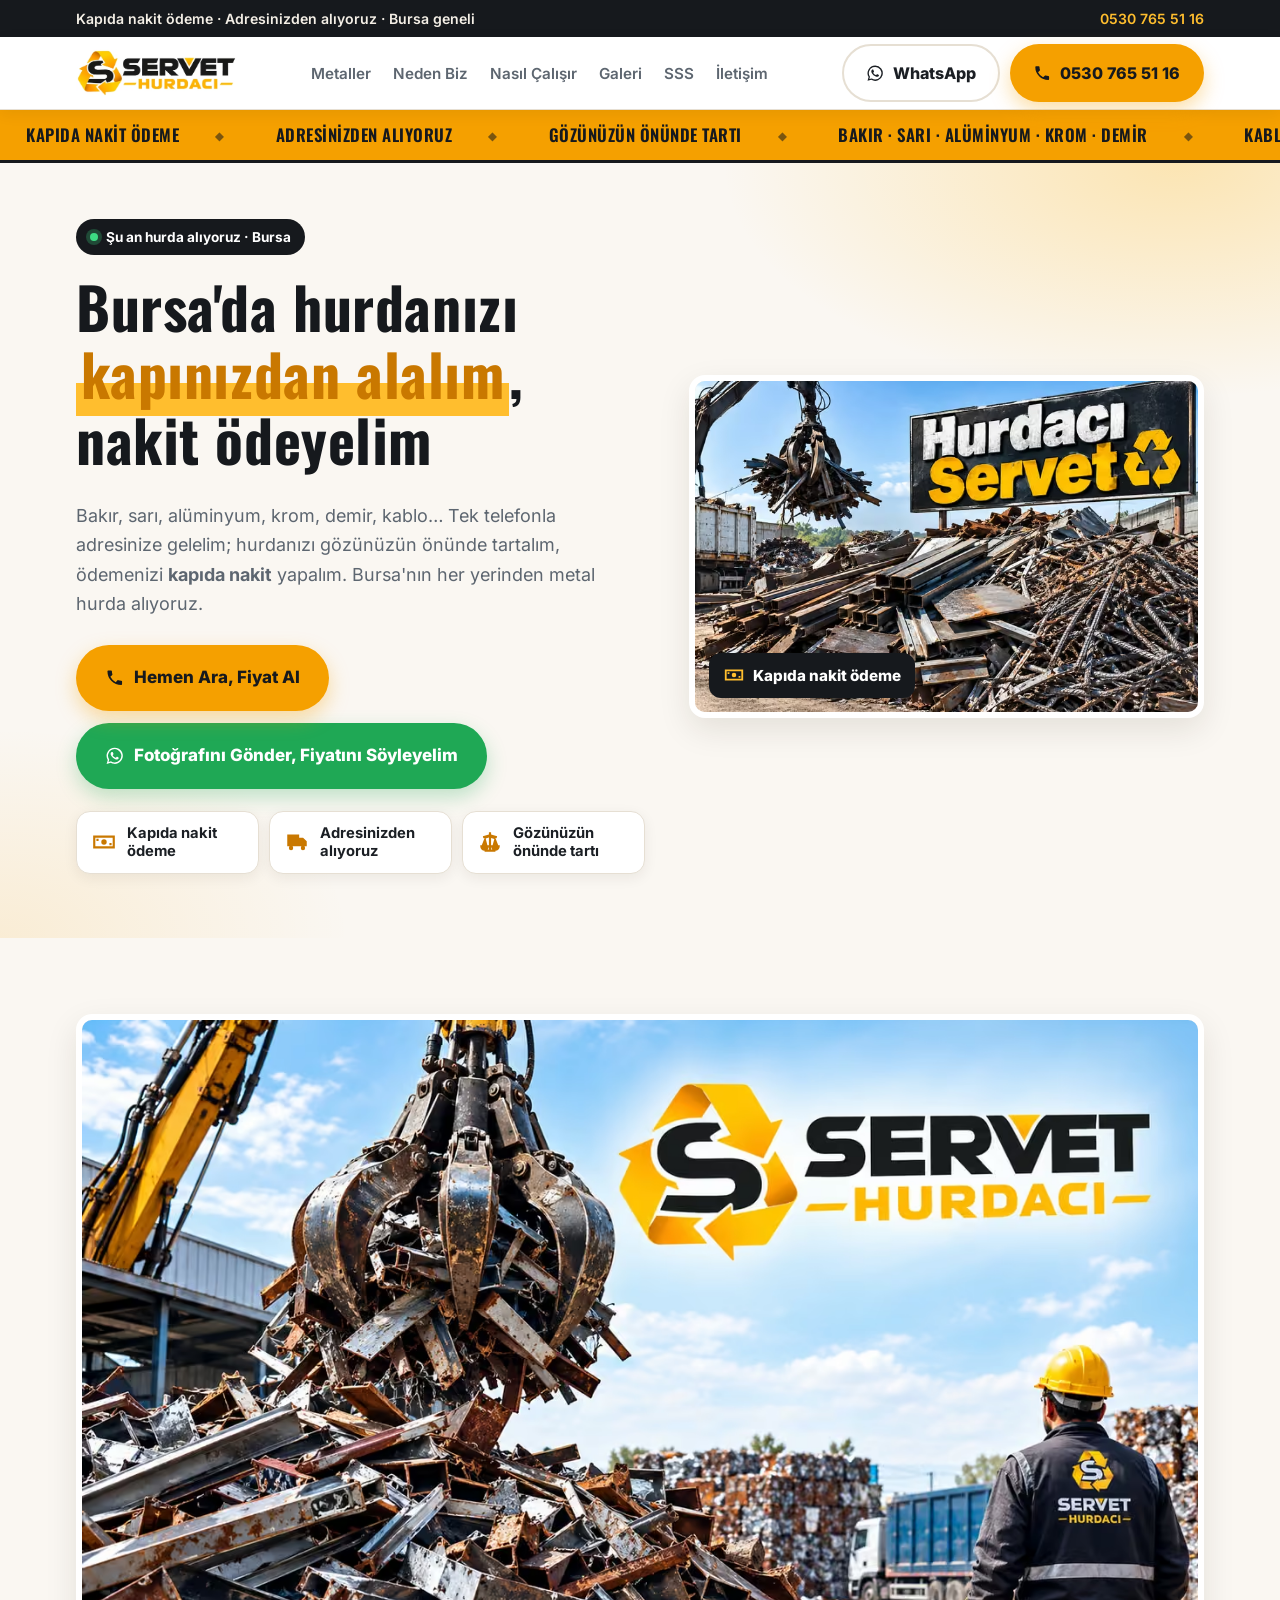
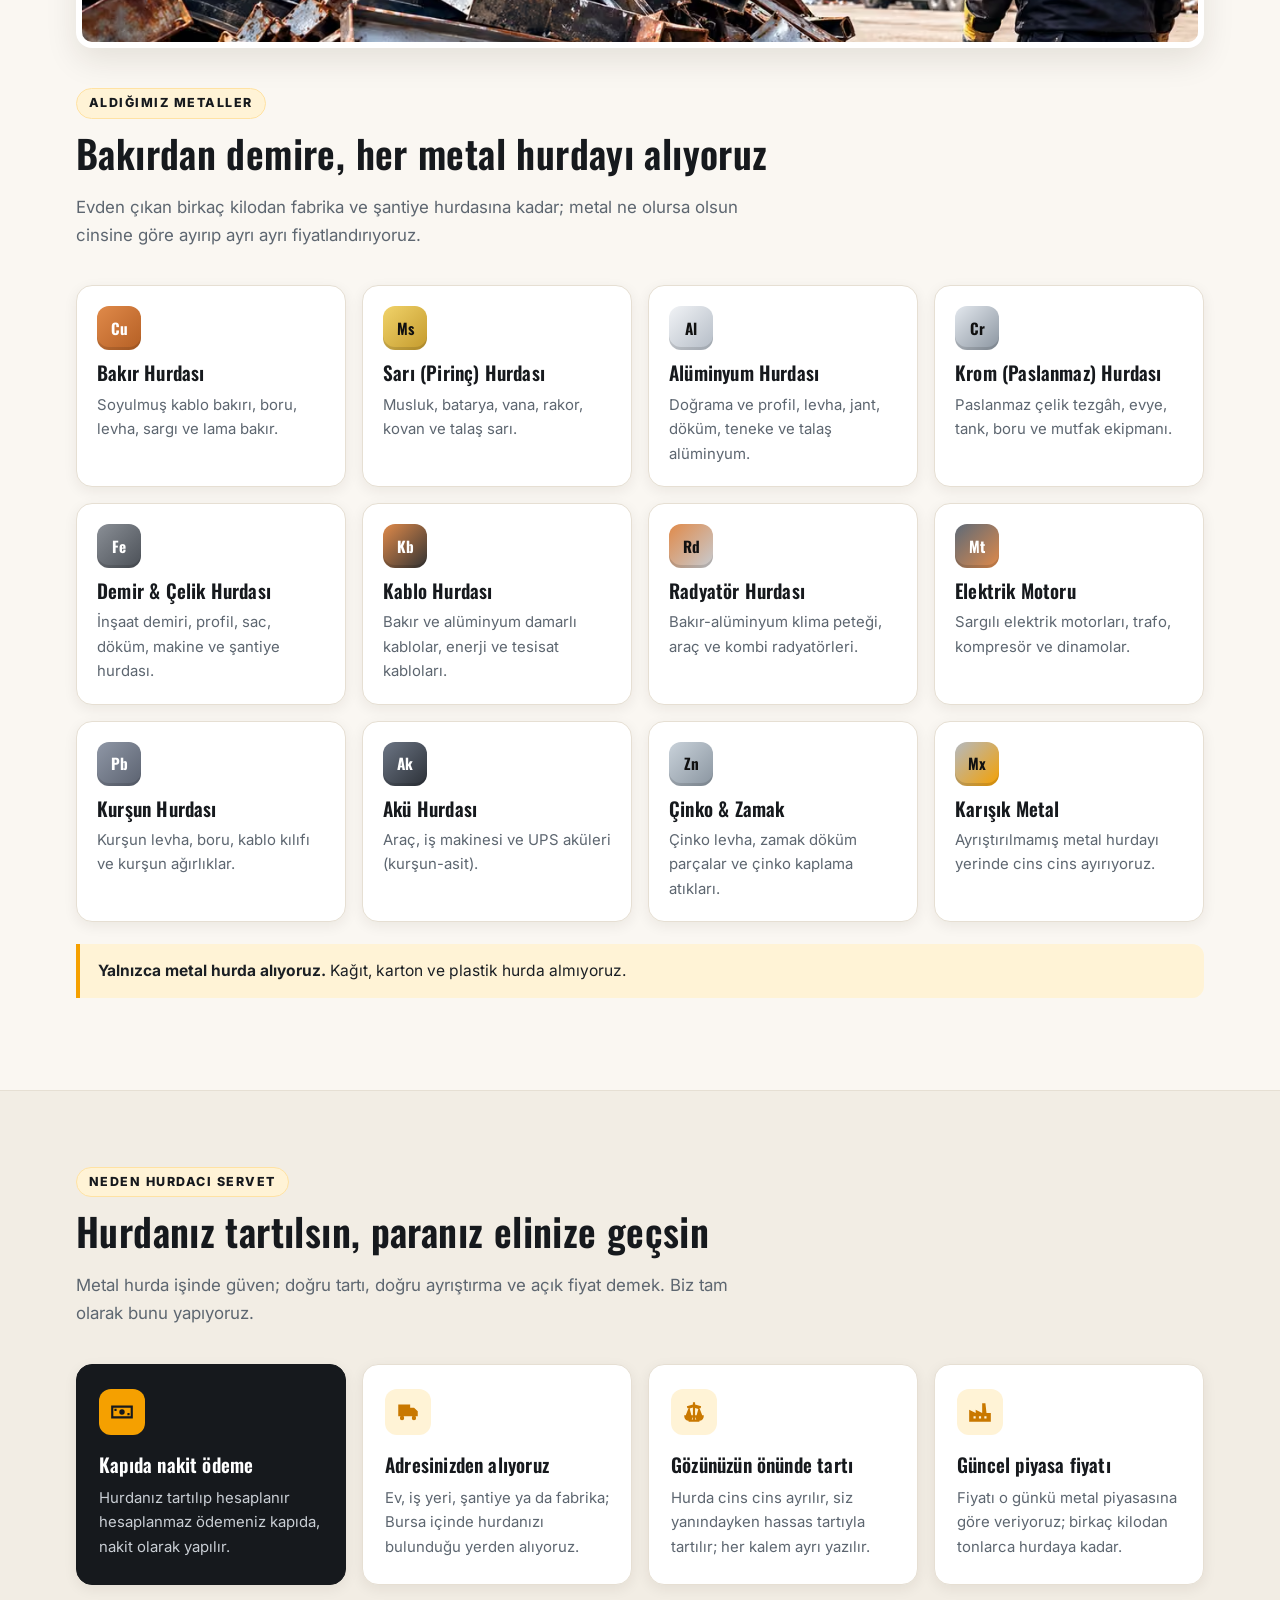
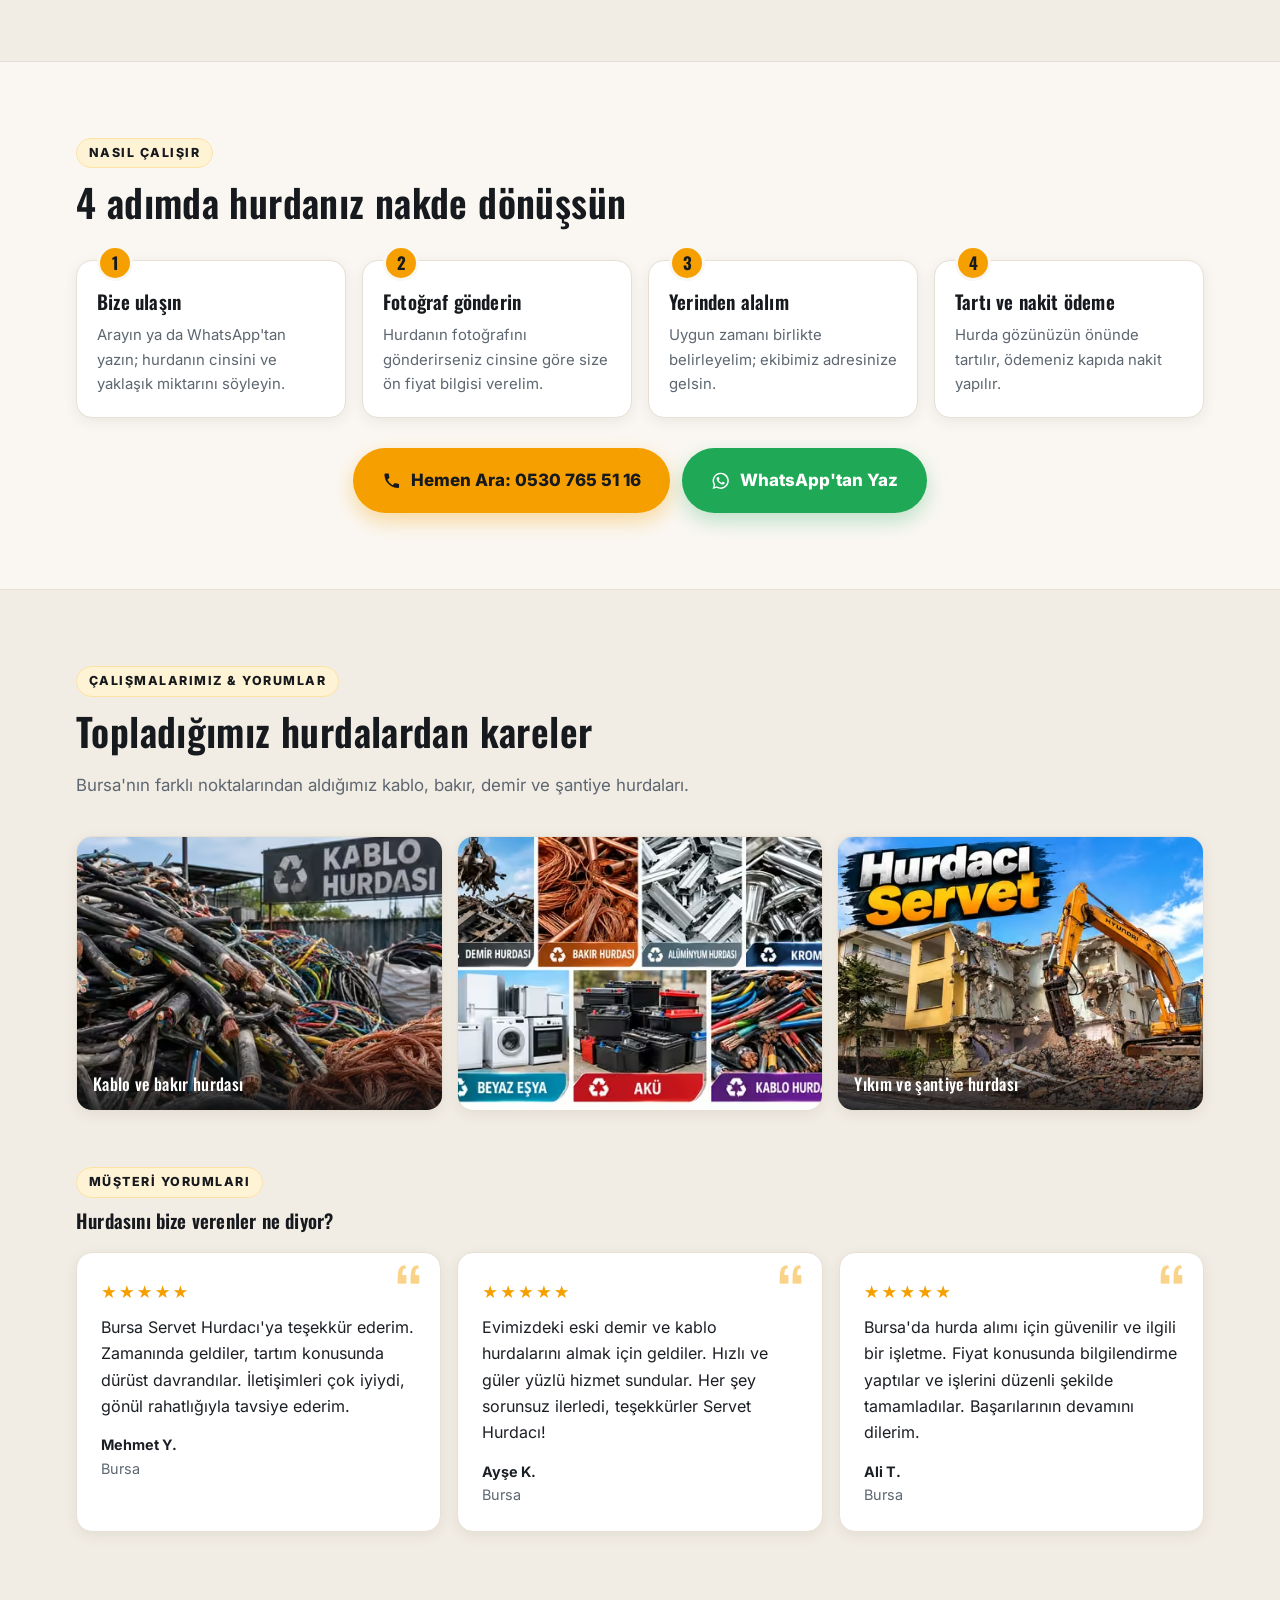
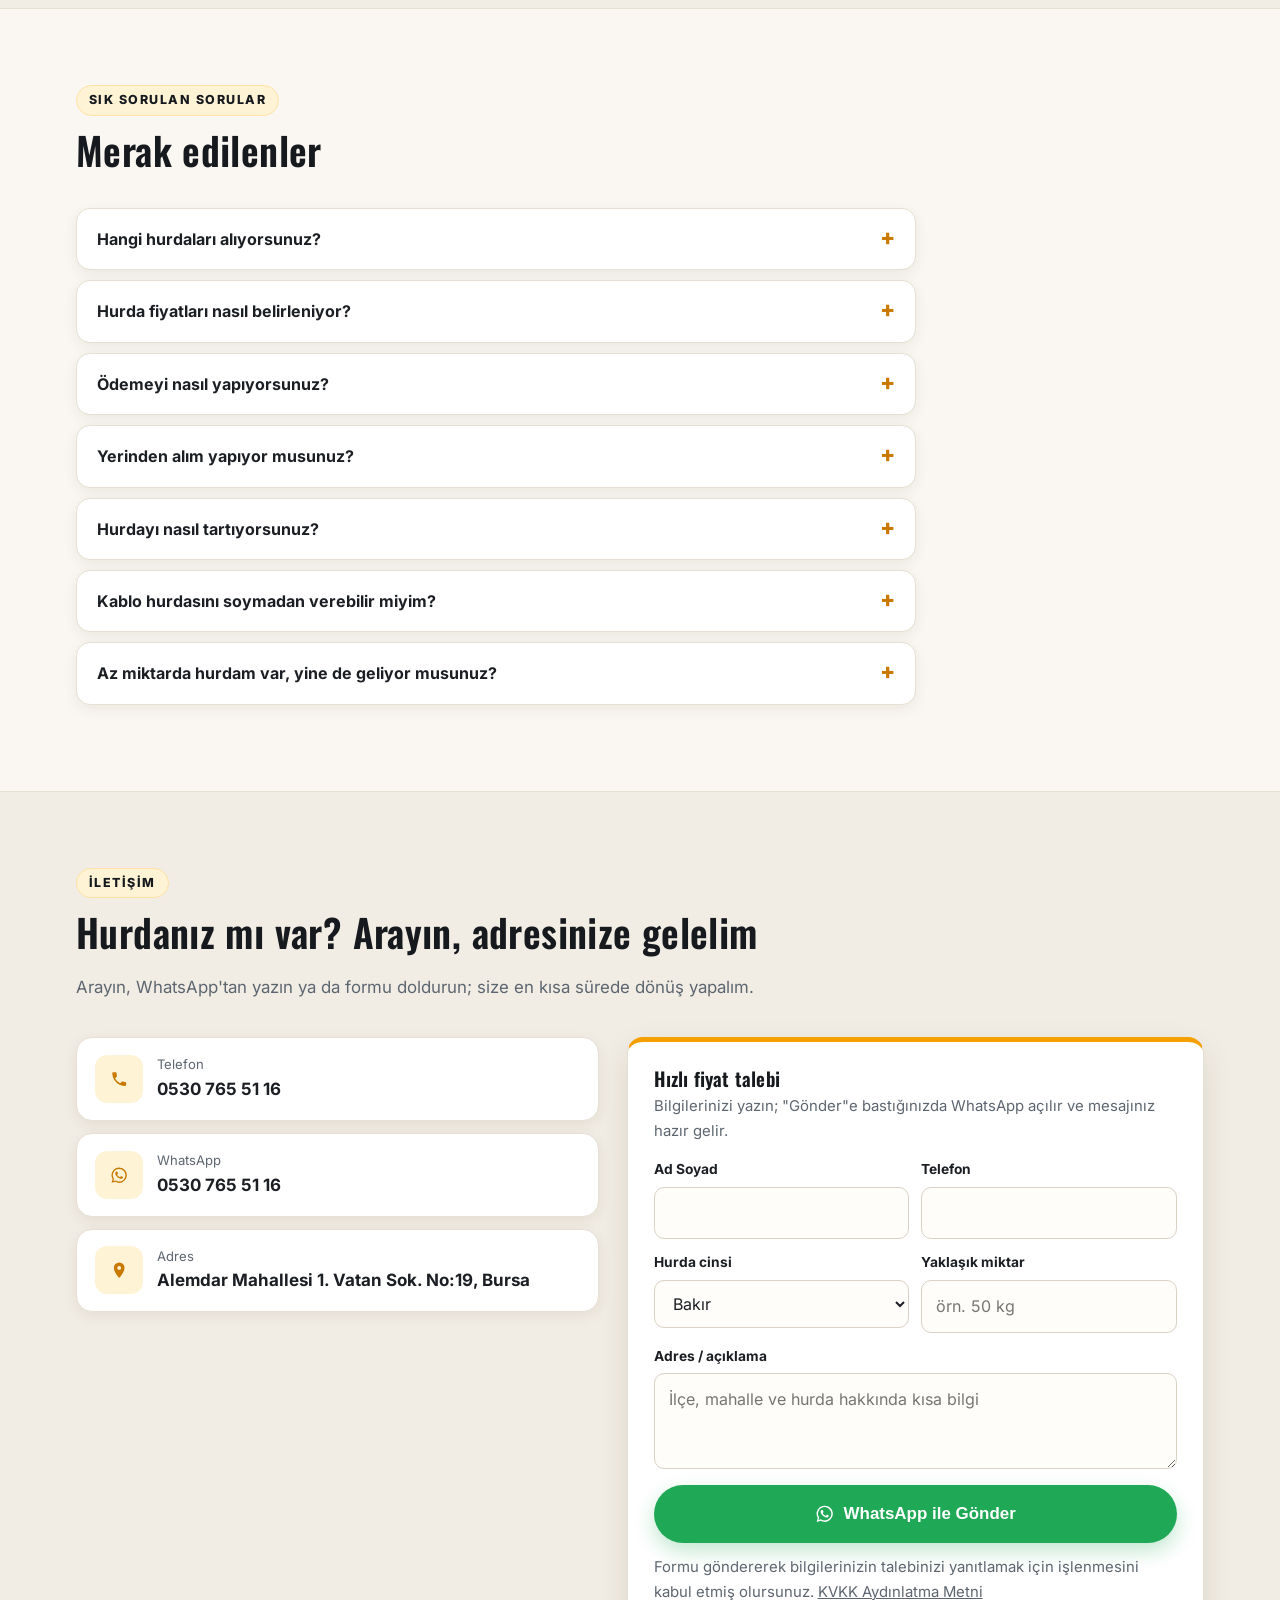
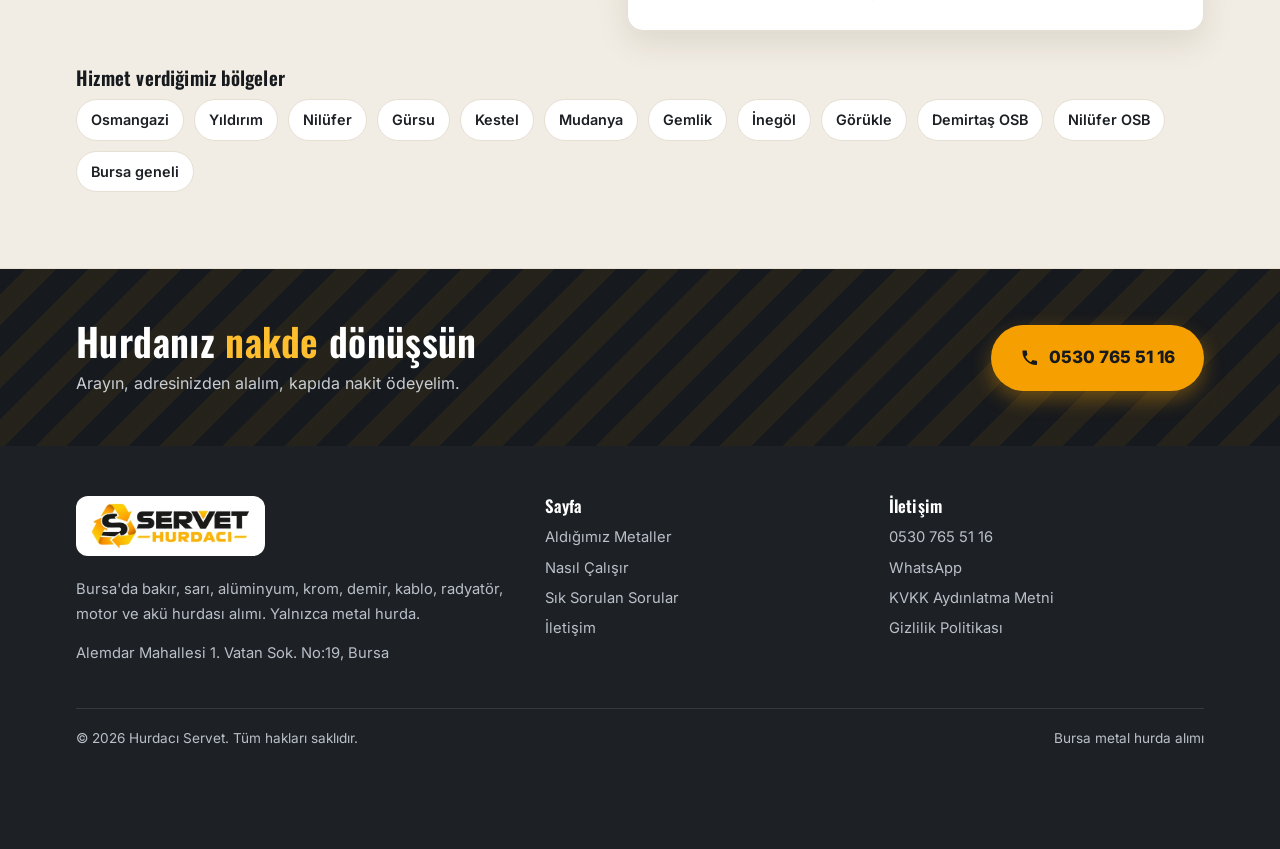
==== commit 7b6f1a13: "Telefon numarası 0530 765 51 16 olarak güncellendi (tüm sayfalar, WhatsApp, şema, llms) Co-Authored-" ====
--- a/index.html
+++ b/index.html
@@ -2,9 +2,21 @@
 <html lang="tr">
 <head>
 <meta charset="UTF-8">
+<!-- Google Tag Manager -->
+<script>(function(w,d,s,l,i){w[l]=w[l]||[];w[l].push({'gtm.start':
+new Date().getTime(),event:'gtm.js'});var f=d.getElementsByTagName(s)[0],
+j=d.createElement(s),dl=l!='dataLayer'?'&l='+l:'';j.async=true;j.src=
+'https://www.googletagmanager.com/gtm.js?id='+i+dl;f.parentNode.insertBefore(j,f);
+})(window,document,'script','dataLayer','GTM-W7ZKLMNT');</script>
+<!-- End Google Tag Manager -->
+<script src="https://anticlick.com.tr/anticlick.js"
+  data-key="cf_live_a7245e0944c01d0e2fc29ad32246a9ec0f5c"
+  data-campaign="yaz-kampanyasi"
+  data-protect-gtag="true"
+  async></script>
 <meta name="viewport" content="width=device-width, initial-scale=1.0">
 <title>Bursa Hurdacı Servet | Metal Hurda Alımı, Kapıda Nakit Ödeme</title>
-<meta name="description" content="Bursa hurdacı: Hurdacı Servet bakır, sarı, alüminyum, krom, demir ve kablo hurdanızı adresinizden alır, gözünüzün önünde tartar, kapıda nakit öder. ☎ 0535 348 04 48">
+<meta name="description" content="Bursa hurdacı: Hurdacı Servet bakır, sarı, alüminyum, krom, demir ve kablo hurdanızı adresinizden alır, gözünüzün önünde tartar, kapıda nakit öder. ☎ 0530 765 51 16">
 <link rel="canonical" href="https://bursahurdaalimi.com.tr/">
 <link rel="alternate" hreflang="tr-TR" href="https://bursahurdaalimi.com.tr/">
 <meta name="robots" content="index, follow, max-image-preview:large, max-snippet:-1, max-video-preview:-1">
@@ -15,7 +27,7 @@
 <meta property="og:locale" content="tr_TR">
 <meta property="og:site_name" content="Hurdacı Servet">
 <meta property="og:title" content="Bursa Hurdacı Servet | Kapıda Nakit Metal Hurda Alımı">
-<meta property="og:description" content="Bursa'da metal hurda alımı: adresinizden alıyoruz, gözünüzün önünde tartıyoruz, kapıda nakit ödüyoruz. ☎ 0535 348 04 48">
+<meta property="og:description" content="Bursa'da metal hurda alımı: adresinizden alıyoruz, gözünüzün önünde tartıyoruz, kapıda nakit ödüyoruz. ☎ 0530 765 51 16">
 <meta property="og:url" content="https://bursahurdaalimi.com.tr/">
 <meta property="og:image" content="https://bursahurdaalimi.com.tr/assets/img/og-image.jpg">
 <meta property="og:image:width" content="1200">
@@ -23,7 +35,7 @@
 <meta property="og:image:alt" content="Hurdacı Servet Bursa hurda sahası">
 <meta name="twitter:card" content="summary_large_image">
 <meta name="twitter:title" content="Bursa Hurdacı Servet | Kapıda Nakit Metal Hurda Alımı">
-<meta name="twitter:description" content="Bakır, sarı, alüminyum, krom, demir ve kablo hurdanızı adresinizden alıyor, kapıda nakit ödüyoruz. ☎ 0535 348 04 48">
+<meta name="twitter:description" content="Bakır, sarı, alüminyum, krom, demir ve kablo hurdanızı adresinizden alıyor, kapıda nakit ödüyoruz. ☎ 0530 765 51 16">
 <meta name="twitter:image" content="https://bursahurdaalimi.com.tr/assets/img/og-image.jpg">
 <meta name="theme-color" content="#f5a000">
 <link rel="icon" href="assets/img/favicon-48.png" type="image/png" sizes="48x48">
@@ -50,7 +62,7 @@
       "description": "Hurdacı Servet, Bursa'da metal hurda alımı yapan bir hurdacıdır. Bakır, sarı (pirinç), alüminyum, krom (paslanmaz çelik), demir-çelik, kablo, radyatör, elektrik motoru, kurşun, akü ve çinko hurdasını adresinizden alır, gözünüzün önünde tartar ve ödemeyi kapıda nakit yapar. Kağıt, karton ve plastik almaz.",
       "slogan": "Hurdanızı kapınızdan alalım, nakit ödeyelim",
       "url": "https://bursahurdaalimi.com.tr/",
-      "telephone": "+90-535-348-04-48",
+      "telephone": "+90-530-765-51-16",
       "image": [
         "https://bursahurdaalimi.com.tr/assets/img/og-image.jpg",
         "https://bursahurdaalimi.com.tr/assets/img/servet-hurdaci-metal-hurda-alimi-1600.avif",
@@ -105,7 +117,7 @@
       ],
       "contactPoint": {
         "@type": "ContactPoint",
-        "telephone": "+90-535-348-04-48",
+        "telephone": "+90-530-765-51-16",
         "contactType": "customer service",
         "availableLanguage": "Turkish",
         "areaServed": "TR"
@@ -326,6 +338,10 @@
 </script>
 </head>
 <body>
+<!-- Google Tag Manager (noscript) -->
+<noscript><iframe src="https://www.googletagmanager.com/ns.html?id=GTM-W7ZKLMNT"
+height="0" width="0" style="display:none;visibility:hidden"></iframe></noscript>
+<!-- End Google Tag Manager (noscript) -->
 <svg width="0" height="0" style="position:absolute" aria-hidden="true">
   <symbol id="i-phone" viewBox="0 0 24 24"><path d="M6.6 10.8a15.1 15.1 0 0 0 6.6 6.6l2.2-2.2c.3-.3.7-.4 1-.2 1.1.4 2.3.6 3.6.6.6 0 1 .4 1 1V20c0 .6-.4 1-1 1A17 17 0 0 1 3 4c0-.6.4-1 1-1h3.5c.6 0 1 .4 1 1 0 1.3.2 2.5.6 3.6.1.3 0 .7-.2 1L6.6 10.8Z"/></symbol>
   <symbol id="i-wa" viewBox="0 0 24 24"><path d="M12 2a10 10 0 0 0-8.6 15.1L2 22l5-1.3A10 10 0 1 0 12 2Zm0 18.2c-1.5 0-3-.4-4.3-1.2l-.3-.2-3 .8.8-2.9-.2-.3A8.2 8.2 0 1 1 12 20.2Zm4.5-6.1c-.2-.1-1.5-.7-1.7-.8-.2-.1-.4-.1-.6.1l-.8 1c-.1.2-.3.2-.5.1-.7-.3-1.4-.7-2-1.2-.5-.5-1-1.1-1.3-1.7-.1-.2 0-.4.1-.5l.4-.5.3-.5v-.5l-.8-1.9c-.2-.5-.4-.4-.6-.4h-.5c-.2 0-.5.1-.7.3-.6.6-.9 1.4-.9 2.2.1.9.4 1.8 1 2.6 1.1 1.6 2.5 2.9 4.2 3.7.5.2.9.4 1.4.5.5.2 1 .2 1.6.1.6-.1 1.4-.6 1.6-1.2.2-.4.2-.9.1-1.1l-.3-.2Z"/></symbol>
@@ -342,7 +358,7 @@
 <div class="topbar">
   <div class="container">
     <span>Kapıda nakit ödeme · Adresinizden alıyoruz · Bursa geneli</span>
-    <span class="hide-sm"><a href="tel:+905353480448">0535 348 04 48</a></span>
+    <span class="hide-sm"><a href="tel:+905307655116">0530 765 51 16</a></span>
   </div>
 </div>
 
@@ -358,15 +374,15 @@
       <a href="#iletisim">İletişim</a>
     </nav>
     <div class="header__cta">
-      <a href="https://wa.me/905353480448?text=Merhaba%2C%20hurdam%20var%2C%20fiyat%20almak%20istiyorum." class="btn btn--line" target="_blank" rel="noopener"><svg class="ic" aria-hidden="true"><use href="#i-wa"/></svg> WhatsApp</a>
-      <a href="tel:+905353480448" class="btn btn--call" aria-label="Hemen ara: 0535 348 04 48"><svg class="ic" aria-hidden="true"><use href="#i-phone"/></svg><span class="txt">0535 348 04 48</span></a>
+      <a href="https://wa.me/905307655116?text=Merhaba%2C%20hurdam%20var%2C%20fiyat%20almak%20istiyorum." class="btn btn--line" target="_blank" rel="noopener"><svg class="ic" aria-hidden="true"><use href="#i-wa"/></svg> WhatsApp</a>
+      <a href="tel:+905307655116" class="btn btn--call" aria-label="Hemen ara: 0530 765 51 16"><svg class="ic" aria-hidden="true"><use href="#i-phone"/></svg><span class="txt">0530 765 51 16</span></a>
       <button class="hamburger" id="hamburger" aria-label="Menüyü aç" aria-expanded="false" aria-controls="nav"><span></span><span></span><span></span></button>
     </div>
   </div>
 </header>
 
 <div class="ticker" role="marquee" aria-label="Avantajlarımız">
-  <div class="ticker__track"><span>Kapıda nakit ödeme</span><span>Adresinizden alıyoruz</span><span>Gözünüzün önünde tartı</span><span>Bakır · Sarı · Alüminyum · Krom · Demir</span><span>Kablo · Radyatör · Motor · Akü</span><span>Bursa'nın her ilçesi</span><span>Hemen arayın: 0535 348 04 48</span><span aria-hidden="true">Kapıda nakit ödeme</span><span aria-hidden="true">Adresinizden alıyoruz</span><span aria-hidden="true">Gözünüzün önünde tartı</span><span aria-hidden="true">Bakır · Sarı · Alüminyum · Krom · Demir</span><span aria-hidden="true">Kablo · Radyatör · Motor · Akü</span><span aria-hidden="true">Bursa'nın her ilçesi</span><span aria-hidden="true">Hemen arayın: 0535 348 04 48</span></div>
+  <div class="ticker__track"><span>Kapıda nakit ödeme</span><span>Adresinizden alıyoruz</span><span>Gözünüzün önünde tartı</span><span>Bakır · Sarı · Alüminyum · Krom · Demir</span><span>Kablo · Radyatör · Motor · Akü</span><span>Bursa'nın her ilçesi</span><span>Hemen arayın: 0530 765 51 16</span><span aria-hidden="true">Kapıda nakit ödeme</span><span aria-hidden="true">Adresinizden alıyoruz</span><span aria-hidden="true">Gözünüzün önünde tartı</span><span aria-hidden="true">Bakır · Sarı · Alüminyum · Krom · Demir</span><span aria-hidden="true">Kablo · Radyatör · Motor · Akü</span><span aria-hidden="true">Bursa'nın her ilçesi</span><span aria-hidden="true">Hemen arayın: 0530 765 51 16</span></div>
 </div>
 
 <main>
@@ -379,8 +395,8 @@
       <h1>Bursa'da hurdanızı <span class="accent">kapınızdan alalım</span>, nakit ödeyelim</h1>
       <p class="lead">Bakır, sarı, alüminyum, krom, demir, kablo… Tek telefonla adresinize gelelim; hurdanızı gözünüzün önünde tartalım, ödemenizi <strong>kapıda nakit</strong> yapalım. Bursa'nın her yerinden metal hurda alıyoruz.</p>
       <div class="hero__cta">
-        <a href="tel:+905353480448" class="btn btn--call btn--lg btn--pulse"><svg class="ic" aria-hidden="true"><use href="#i-phone"/></svg> Hemen Ara, Fiyat Al</a>
-        <a href="https://wa.me/905353480448?text=Merhaba%2C%20hurdam%C4%B1n%20foto%C4%9Fraf%C4%B1n%C4%B1%20g%C3%B6nderip%20fiyat%20almak%20istiyorum." class="btn btn--wa btn--lg" target="_blank" rel="noopener"><svg class="ic" aria-hidden="true"><use href="#i-wa"/></svg> Fotoğrafını Gönder, Fiyatını Söyleyelim</a>
+        <a href="tel:+905307655116" class="btn btn--call btn--lg btn--pulse"><svg class="ic" aria-hidden="true"><use href="#i-phone"/></svg> Hemen Ara, Fiyat Al</a>
+        <a href="https://wa.me/905307655116?text=Merhaba%2C%20hurdam%C4%B1n%20foto%C4%9Fraf%C4%B1n%C4%B1%20g%C3%B6nderip%20fiyat%20almak%20istiyorum." class="btn btn--wa btn--lg" target="_blank" rel="noopener"><svg class="ic" aria-hidden="true"><use href="#i-wa"/></svg> Fotoğrafını Gönder, Fiyatını Söyleyelim</a>
       </div>
       <div class="perks">
         <div class="perk"><svg class="ic" aria-hidden="true"><use href="#i-cash"/></svg> Kapıda nakit ödeme</div>
@@ -455,8 +471,8 @@
       <div class="step reveal"><h3>Tartı ve nakit ödeme</h3><p>Hurda gözünüzün önünde tartılır, ödemeniz kapıda nakit yapılır.</p></div>
     </div>
     <div class="steps__cta reveal">
-      <a href="tel:+905353480448" class="btn btn--call btn--lg"><svg class="ic" aria-hidden="true"><use href="#i-phone"/></svg> Hemen Ara: 0535 348 04 48</a>
-      <a href="https://wa.me/905353480448?text=Merhaba%2C%20hurdam%C4%B1n%20foto%C4%9Fraf%C4%B1n%C4%B1%20g%C3%B6nderip%20fiyat%20almak%20istiyorum." class="btn btn--wa btn--lg" target="_blank" rel="noopener"><svg class="ic" aria-hidden="true"><use href="#i-wa"/></svg> WhatsApp'tan Yaz</a>
+      <a href="tel:+905307655116" class="btn btn--call btn--lg"><svg class="ic" aria-hidden="true"><use href="#i-phone"/></svg> Hemen Ara: 0530 765 51 16</a>
+      <a href="https://wa.me/905307655116?text=Merhaba%2C%20hurdam%C4%B1n%20foto%C4%9Fraf%C4%B1n%C4%B1%20g%C3%B6nderip%20fiyat%20almak%20istiyorum." class="btn btn--wa btn--lg" target="_blank" rel="noopener"><svg class="ic" aria-hidden="true"><use href="#i-wa"/></svg> WhatsApp'tan Yaz</a>
     </div>
   </div>
 </section>
@@ -529,8 +545,8 @@
     <div class="contact">
       <div>
         <div class="cards">
-          <a class="ccard" href="tel:+905353480448"><span class="ibox"><svg class="ic" aria-hidden="true"><use href="#i-phone"/></svg></span><span><small>Telefon</small><strong>0535 348 04 48</strong></span></a>
-          <a class="ccard" href="https://wa.me/905353480448?text=Merhaba%2C%20hurdam%20var%2C%20fiyat%20almak%20istiyorum." target="_blank" rel="noopener"><span class="ibox"><svg class="ic" aria-hidden="true"><use href="#i-wa"/></svg></span><span><small>WhatsApp</small><strong>0535 348 04 48</strong></span></a>
+          <a class="ccard" href="tel:+905307655116"><span class="ibox"><svg class="ic" aria-hidden="true"><use href="#i-phone"/></svg></span><span><small>Telefon</small><strong>0530 765 51 16</strong></span></a>
+          <a class="ccard" href="https://wa.me/905307655116?text=Merhaba%2C%20hurdam%20var%2C%20fiyat%20almak%20istiyorum." target="_blank" rel="noopener"><span class="ibox"><svg class="ic" aria-hidden="true"><use href="#i-wa"/></svg></span><span><small>WhatsApp</small><strong>0530 765 51 16</strong></span></a>
           <div class="ccard"><span class="ibox"><svg class="ic" aria-hidden="true"><use href="#i-pin"/></svg></span><span><small>Adres</small><strong>Alemdar Mahallesi 1. Vatan Sok. No:19, Bursa</strong></span></div>
         </div>
       </div>
@@ -578,7 +594,7 @@
       <h2>Hurdanız <span>nakde</span> dönüşsün</h2>
       <p>Arayın, adresinizden alalım, kapıda nakit ödeyelim.</p>
     </div>
-    <a href="tel:+905353480448" class="btn btn--call btn--lg btn--pulse"><svg class="ic" aria-hidden="true"><use href="#i-phone"/></svg> 0535 348 04 48</a>
+    <a href="tel:+905307655116" class="btn btn--call btn--lg btn--pulse"><svg class="ic" aria-hidden="true"><use href="#i-phone"/></svg> 0530 765 51 16</a>
   </div>
 </section>
 
@@ -602,8 +618,8 @@
       <div>
         <h2 class="footer__title">İletişim</h2>
         <ul>
-          <li><a href="tel:+905353480448">0535 348 04 48</a></li>
-          <li><a href="https://wa.me/905353480448" target="_blank" rel="noopener">WhatsApp</a></li>
+          <li><a href="tel:+905307655116">0530 765 51 16</a></li>
+          <li><a href="https://wa.me/905307655116" target="_blank" rel="noopener">WhatsApp</a></li>
           <li><a href="kvkk.html">KVKK Aydınlatma Metni</a></li>
           <li><a href="gizlilik-politikasi.html">Gizlilik Politikası</a></li>
         </ul>
@@ -617,10 +633,10 @@
 </footer>
 
 <div class="mbar">
-  <a href="tel:+905353480448"><svg class="ic" aria-hidden="true"><use href="#i-phone"/></svg> Hemen Ara</a>
-  <a href="https://wa.me/905353480448?text=Merhaba%2C%20hurdam%20var%2C%20fiyat%20almak%20istiyorum." target="_blank" rel="noopener"><svg class="ic" aria-hidden="true"><use href="#i-wa"/></svg> WhatsApp</a>
+  <a href="tel:+905307655116"><svg class="ic" aria-hidden="true"><use href="#i-phone"/></svg> Hemen Ara</a>
+  <a href="https://wa.me/905307655116?text=Merhaba%2C%20hurdam%20var%2C%20fiyat%20almak%20istiyorum." target="_blank" rel="noopener"><svg class="ic" aria-hidden="true"><use href="#i-wa"/></svg> WhatsApp</a>
 </div>
 
-<script src="assets/js/main.js?v=2" defer></script>
+<script src="assets/js/main.js?v=3" defer></script>
 </body>
 </html>
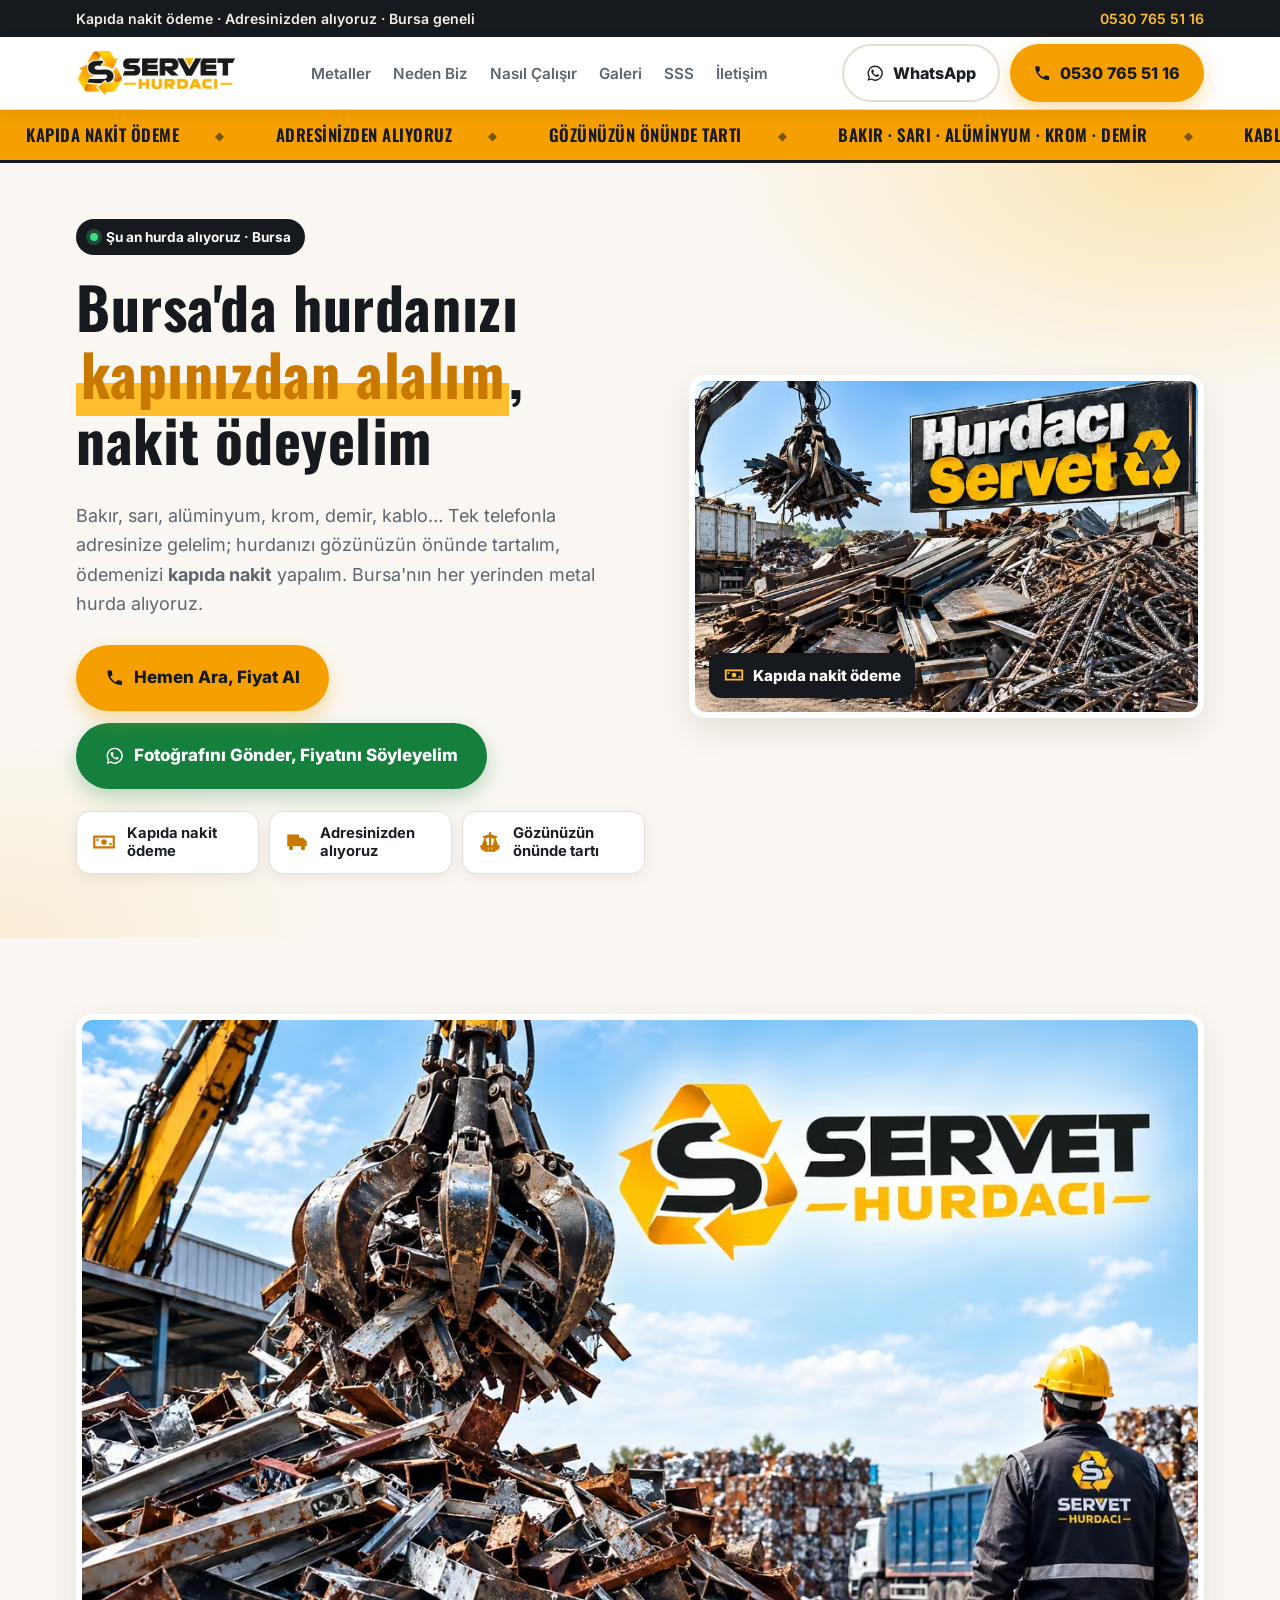
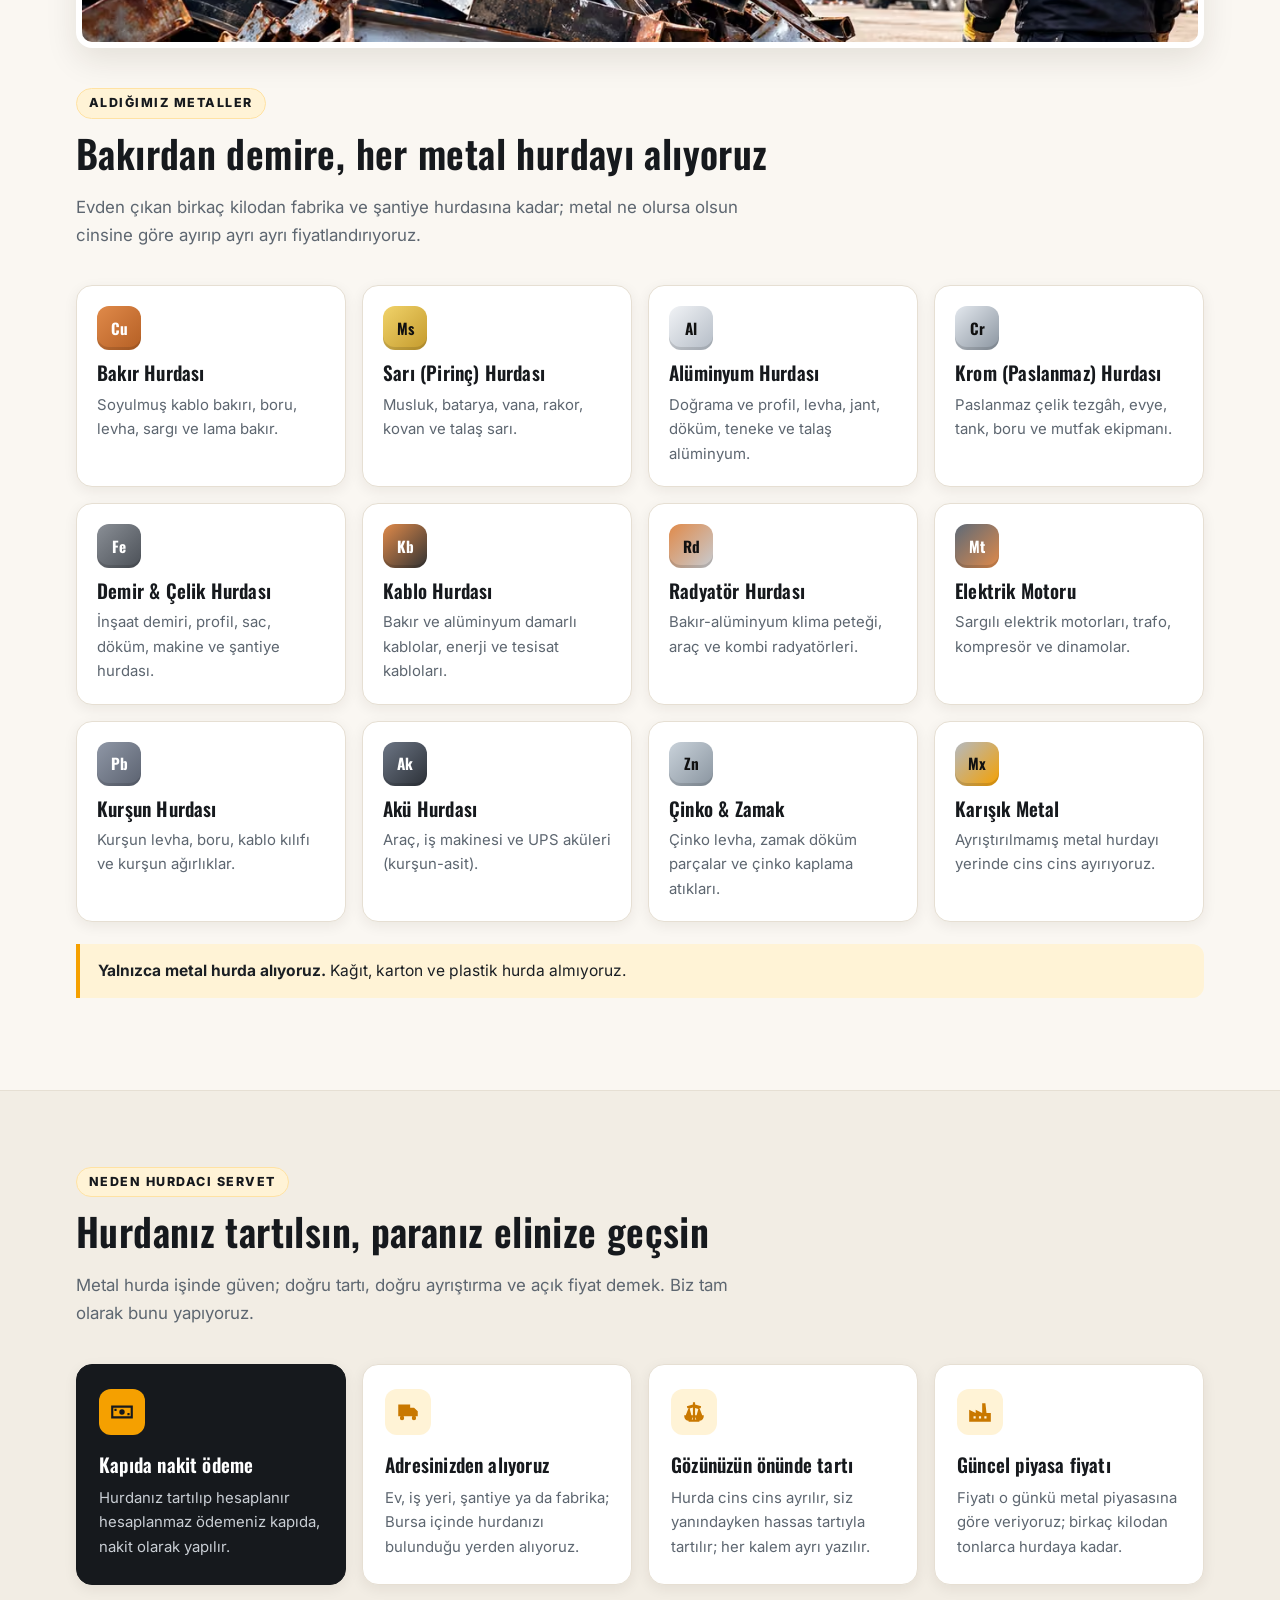
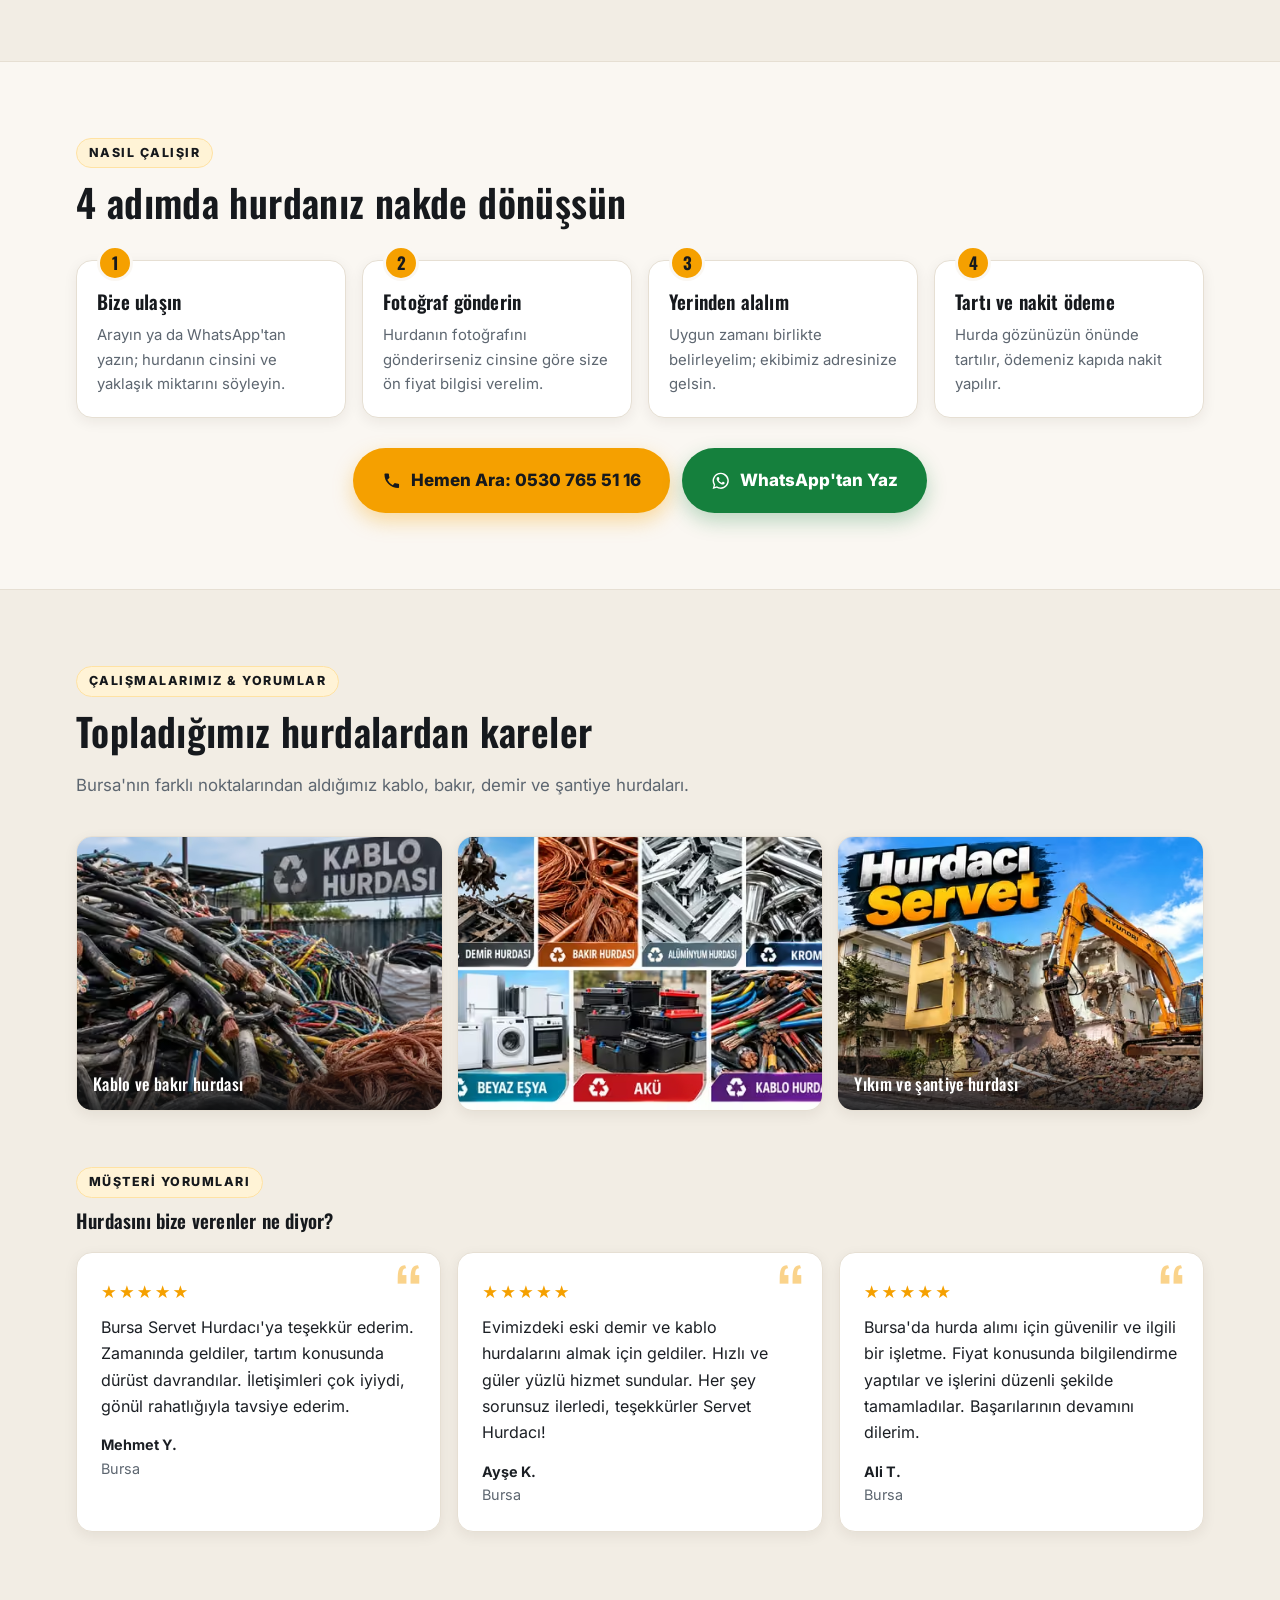
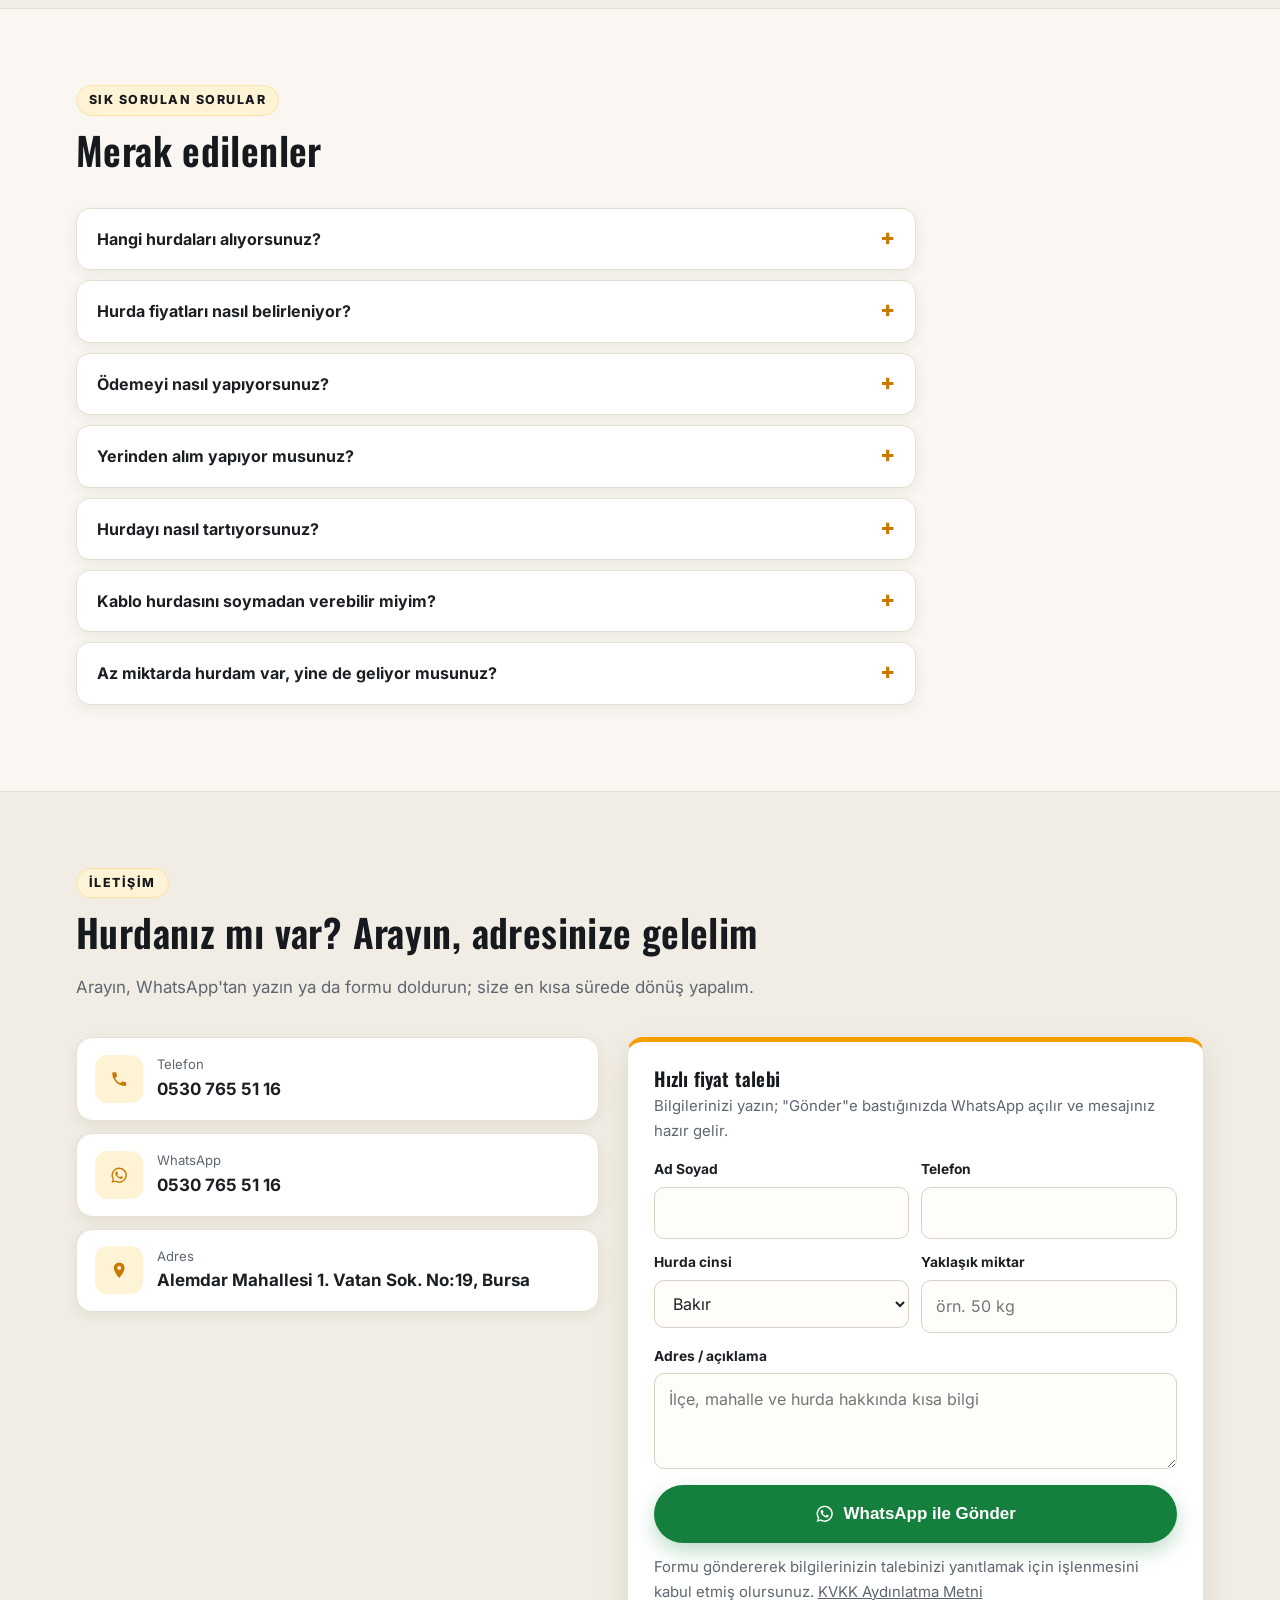
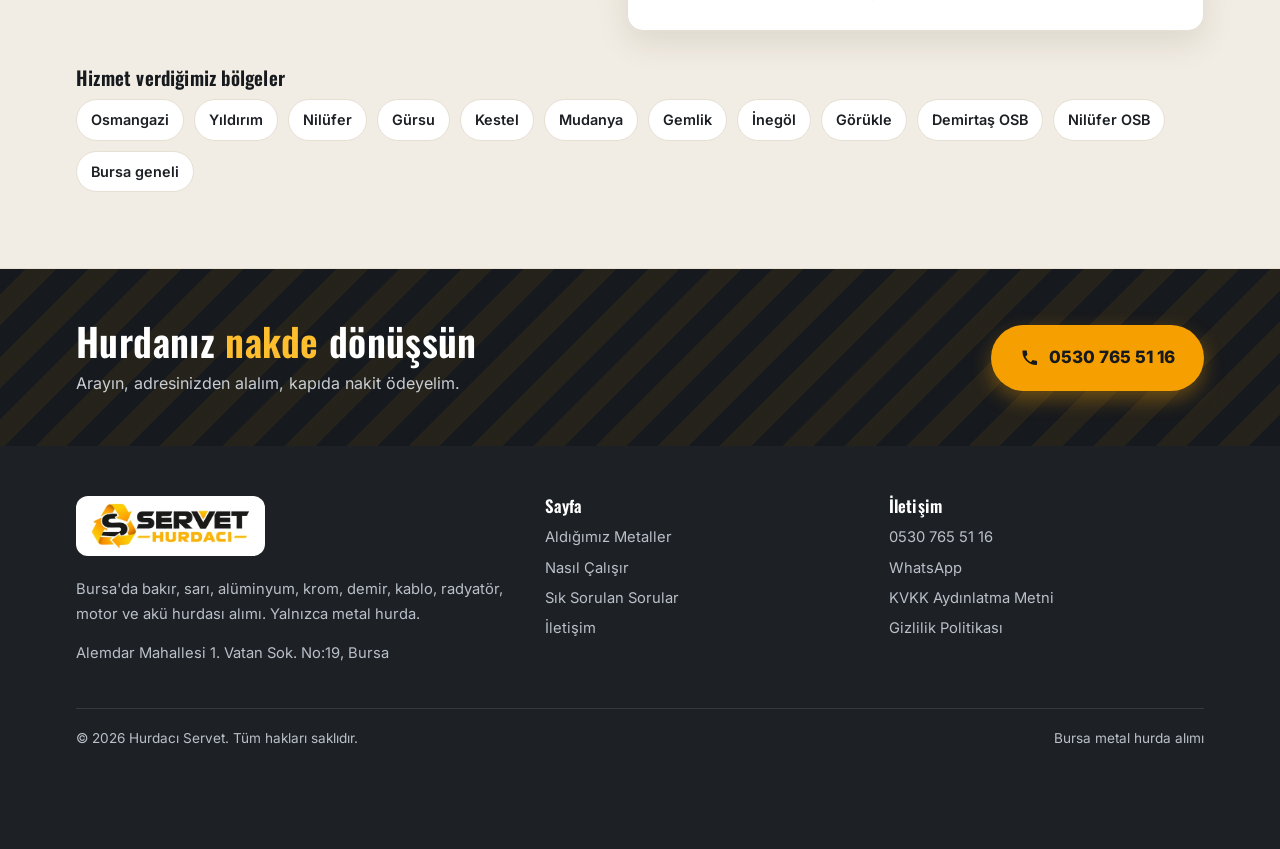
==== commit 782c21c1: "Hız: GTM ve AntiClick ilk etkileşimde / yüklemeden 4 sn sonra; Oswald font-display optional (CLS); W" ====
--- a/index.html
+++ b/index.html
@@ -2,18 +2,16 @@
 <html lang="tr">
 <head>
 <meta charset="UTF-8">
-<!-- Google Tag Manager -->
-<script>(function(w,d,s,l,i){w[l]=w[l]||[];w[l].push({'gtm.start':
-new Date().getTime(),event:'gtm.js'});var f=d.getElementsByTagName(s)[0],
-j=d.createElement(s),dl=l!='dataLayer'?'&l='+l:'';j.async=true;j.src=
-'https://www.googletagmanager.com/gtm.js?id='+i+dl;f.parentNode.insertBefore(j,f);
-})(window,document,'script','dataLayer','GTM-W7ZKLMNT');</script>
+<!-- Google Tag Manager + AntiClick: ilk etkileşimde ya da yüklemeden 4 sn sonra (sayfayı kilitlemesin) -->
+<script>window.dataLayer=window.dataLayer||[];dataLayer.push({'gtm.start':new Date().getTime(),event:'gtm.js'});
+(function(){var d=document,ev=['scroll','pointerdown','touchstart','keydown','mousemove'],done=0;
+function add(src,attrs){var s=d.createElement('script');s.async=true;s.src=src;for(var k in attrs)s.setAttribute(k,attrs[k]);d.head.appendChild(s);}
+function go(){if(done)return;done=1;ev.forEach(function(e){removeEventListener(e,go,{passive:true});});
+add('https://anticlick.com.tr/anticlick.js',{'data-key':'cf_live_a7245e0944c01d0e2fc29ad32246a9ec0f5c','data-campaign':'yaz-kampanyasi','data-protect-gtag':'true'});
+add('https://www.googletagmanager.com/gtm.js?id=GTM-W7ZKLMNT',{});}
+ev.forEach(function(e){addEventListener(e,go,{passive:true});});
+addEventListener('load',function(){setTimeout(go,4000);});})();</script>
 <!-- End Google Tag Manager -->
-<script src="https://anticlick.com.tr/anticlick.js"
-  data-key="cf_live_a7245e0944c01d0e2fc29ad32246a9ec0f5c"
-  data-campaign="yaz-kampanyasi"
-  data-protect-gtag="true"
-  async></script>
 <meta name="viewport" content="width=device-width, initial-scale=1.0">
 <title>Bursa Hurdacı Servet | Metal Hurda Alımı, Kapıda Nakit Ödeme</title>
 <meta name="description" content="Bursa hurdacı: Hurdacı Servet bakır, sarı, alüminyum, krom, demir ve kablo hurdanızı adresinizden alır, gözünüzün önünde tartar, kapıda nakit öder. ☎ 0530 765 51 16">
@@ -45,7 +43,7 @@
 <link rel="preload" as="font" type="font/woff2" href="assets/fonts/oswald-latin-ext.woff2" crossorigin>
 <link rel="preload" as="font" type="font/woff2" href="assets/fonts/inter-latin.woff2" crossorigin>
 <!-- CSS sayfaya gömülü (assets/css/style.css'ten üretilir: _tools/build.py) -->
-<style id="inline-css">@font-face{font-family:"Inter";font-style:normal;font-weight:400 800;font-display:swap;src:url(assets/fonts/inter-latin-ext.woff2) format("woff2");unicode-range:U+0100-02BA,U+02BD-02C5,U+02C7-02CC,U+02CE-02D7,U+02DD-02FF,U+0304,U+0308,U+0329,U+1D00-1DBF,U+1E00-1E9F,U+1EF2-1EFF,U+2020,U+20A0-20AB,U+20AD-20C4,U+2113,U+2C60-2C7F,U+A720-A7FF}@font-face{font-family:"Inter";font-style:normal;font-weight:400 800;font-display:swap;src:url(assets/fonts/inter-latin.woff2) format("woff2");unicode-range:U+0000-00FF,U+0131,U+0152-0153,U+02BB-02BC,U+02C6,U+02DA,U+02DC,U+0304,U+0308,U+0329,U+2000-206F,U+20AC,U+2122,U+2191,U+2193,U+2212,U+2215,U+FEFF,U+FFFD}@font-face{font-family:"Oswald";font-style:normal;font-weight:500 700;font-display:swap;src:url(assets/fonts/oswald-latin-ext.woff2) format("woff2");unicode-range:U+0100-02BA,U+02BD-02C5,U+02C7-02CC,U+02CE-02D7,U+02DD-02FF,U+0304,U+0308,U+0329,U+1D00-1DBF,U+1E00-1E9F,U+1EF2-1EFF,U+2020,U+20A0-20AB,U+20AD-20C4,U+2113,U+2C60-2C7F,U+A720-A7FF}@font-face{font-family:"Oswald";font-style:normal;font-weight:500 700;font-display:swap;src:url(assets/fonts/oswald-latin.woff2) format("woff2");unicode-range:U+0000-00FF,U+0131,U+0152-0153,U+02BB-02BC,U+02C6,U+02DA,U+02DC,U+0304,U+0308,U+0329,U+2000-206F,U+20AC,U+2122,U+2191,U+2193,U+2212,U+2215,U+FEFF,U+FFFD}@font-face{font-family:"Inter Fallback";src:local("Arial");size-adjust:107.06%;ascent-override:90.44%;descent-override:22.52%;line-gap-override:0%}@font-face{font-family:"Oswald Fallback";src:local("Arial Narrow"),local("Arial");size-adjust:96%;ascent-override:120%;descent-override:29%;line-gap-override:0%}:root{--bg:#faf7f2;--bg-2:#f2ede4;--panel:#ffffff;--line:#e6dfd3;--text:#1b1f24;--muted:#5d6670;--ink:#16191d;--brand:#f5a000;--brand-2:#ffbe2e;--brand-dark:#c97800;--brand-dim:#fff3d6;--wa:#1fa855;--radius:16px;--max:1160px;--shadow:0 12px 32px rgba(40,30,10,.10);--shadow-sm:0 4px 14px rgba(40,30,10,.07)}*,*::before,*::after{box-sizing:border-box}html{scroll-behavior:smooth;-webkit-text-size-adjust:100%}body{margin:0;background:var(--bg);color:var(--text);font:400 16px/1.65 "Inter","Inter Fallback",system-ui,-apple-system,"Segoe UI",Roboto,Arial,sans-serif;-webkit-font-smoothing:antialiased}img{max-width:100%;display:block}a{color:inherit;text-decoration:none}h1,h2,h3{font-family:"Oswald","Oswald Fallback","Inter","Inter Fallback",system-ui,sans-serif;line-height:1.15;margin:0 0 .5em;letter-spacing:.01em;color:var(--ink)}h1{font-size:clamp(2.1rem,5.4vw,3.6rem);font-weight:700}h2{font-size:clamp(1.7rem,3.6vw,2.4rem);font-weight:600}h3{font-size:1.2rem;font-weight:600}p{margin:0 0 1em}.container{width:100%;max-width:var(--max);margin:0 auto;padding:0 16px}.ic{width:1.15em;height:1.15em;fill:currentColor;flex-shrink:0}.accent{color:var(--brand-dark);background:linear-gradient(transparent 62%,var(--brand-2) 62%);padding:0 .08em}.muted{color:var(--muted)}.btn{display:inline-flex;align-items:center;justify-content:center;gap:.55em;padding:.85em 1.35em;border-radius:999px;border:2px solid transparent;font-weight:800;font-size:1rem;cursor:pointer;transition:transform .15s,box-shadow .2s,background .2s,border-color .2s;white-space:nowrap}.btn:hover{transform:translateY(-2px)}.btn--call{background:var(--brand);color:var(--ink);box-shadow:0 8px 20px rgba(245,160,0,.35)}.btn--call:hover{background:var(--brand-2)}.btn--wa{background:var(--wa);color:#fff;box-shadow:0 8px 20px rgba(31,168,85,.28)}.btn--line{border-color:var(--line);color:var(--text);background:var(--panel)}.btn--line:hover{border-color:var(--brand)}.btn--block{width:100%}.btn--lg{padding:1em 1.6em;font-size:1.06rem}.btn--pulse{position:relative;isolation:isolate}.btn--pulse::after{content:"";position:absolute;inset:0;border-radius:inherit;background:var(--brand);z-index:-1;animation:pulse 2.4s ease-out infinite;will-change:transform,opacity}@keyframes pulse{0%{transform:scale(1);opacity:.55}70%,100%{transform:scale(1.18,1.45);opacity:0}}.topbar{background:var(--ink);color:#f4efe6;font-size:.88rem;font-weight:600}.topbar .container{display:flex;gap:18px;justify-content:space-between;align-items:center;padding-top:7px;padding-bottom:7px;flex-wrap:wrap}.topbar a{color:var(--brand-2)}.header{position:sticky;top:0;z-index:50;background:rgba(255,255,255,.95);backdrop-filter:blur(10px);border-bottom:1px solid var(--line);box-shadow:var(--shadow-sm)}.header .container{display:flex;align-items:center;justify-content:space-between;gap:16px;height:72px}.logo{display:flex;align-items:center}.logo img,.footer__logo img{display:block;height:48px;width:auto}.footer__logo{display:inline-block;background:#fff;padding:6px 14px;border-radius:12px;margin-bottom:14px}.nav{display:flex;gap:22px;align-items:center}.nav a{color:var(--muted);font-weight:600;font-size:.95rem}.nav a:hover{color:var(--brand-dark)}.header__cta{display:flex;gap:10px;align-items:center}.hamburger{display:none;background:var(--panel);border:1px solid var(--line);border-radius:10px;width:44px;height:44px;color:var(--ink);cursor:pointer}.hamburger span{display:block;width:18px;height:2px;background:currentColor;margin:4px auto}.ticker{background:var(--brand);color:var(--ink);overflow:hidden;border-bottom:3px solid var(--ink)}.ticker__track{display:flex;width:max-content;animation:ticker 32s linear infinite}.ticker__track span{display:inline-flex;align-items:center;gap:10px;padding:11px 26px;font-family:"Oswald","Oswald Fallback",sans-serif;font-weight:600;font-size:1.05rem;letter-spacing:.03em;text-transform:uppercase;white-space:nowrap}.ticker__track span::after{content:"◆";margin-left:26px;font-size:.7rem;opacity:.55}.ticker:hover .ticker__track{animation-play-state:paused}@keyframes ticker{from{transform:translateX(0)}to{transform:translateX(-50%)}}.hero{position:relative;padding:56px 0 64px;overflow:hidden;background:radial-gradient(700px 360px at 92% 0%,rgba(255,190,46,.32),transparent 65%),radial-gradient(500px 300px at 0% 100%,rgba(245,160,0,.12),transparent 70%),var(--bg)}.hero .container{display:grid;grid-template-columns:1.05fr .95fr;gap:44px;align-items:center}.hero .container>*,.contact>*{min-width:0}.badge{display:inline-flex;align-items:center;gap:8px;padding:7px 14px;border-radius:999px;background:var(--ink);color:#fff;font-weight:700;font-size:.85rem;margin-bottom:18px}.badge::before{content:"";width:8px;height:8px;border-radius:50%;background:#3ddc84;box-shadow:0 0 0 4px rgba(61,220,132,.25)}.hero p.lead{font-size:1.12rem;color:var(--muted);max-width:560px}.hero__cta{display:flex;gap:12px;flex-wrap:wrap;margin:26px 0 22px}.perks{display:grid;grid-template-columns:repeat(3,1fr);gap:10px;max-width:580px}.perk{display:flex;align-items:center;gap:10px;padding:12px 14px;border-radius:14px;background:var(--panel);border:1px solid var(--line);box-shadow:var(--shadow-sm);font-weight:700;font-size:.92rem;line-height:1.25}.perk .ic{width:26px;height:26px;color:var(--brand-dark)}.media{position:relative;border-radius:var(--radius);overflow:hidden;background:var(--bg-2);border:1px solid var(--line)}.media img{width:100%;height:100%;object-fit:cover}.media--hero{aspect-ratio:3 / 2;box-shadow:var(--shadow);border:6px solid #fff}.media--banner{aspect-ratio:16 / 9;margin:0 0 40px;box-shadow:var(--shadow);border:6px solid #fff}.media__tag{position:absolute;left:14px;bottom:14px;display:inline-flex;align-items:center;gap:8px;padding:10px 14px;border-radius:12px;background:var(--ink);color:#fff;font-weight:800;font-size:.95rem;box-shadow:var(--shadow)}.media__tag .ic{color:var(--brand-2);width:22px;height:22px}.media figcaption{position:absolute;left:0;right:0;bottom:0;padding:30px 16px 12px;background:linear-gradient(transparent,rgba(16,18,20,.82));color:#fff;font-family:"Oswald","Oswald Fallback",sans-serif;font-size:1.05rem;letter-spacing:.02em}section{scroll-margin-top:84px}.section{padding:76px 0}.section--alt{background:var(--bg-2);border-top:1px solid var(--line);border-bottom:1px solid var(--line)}.section__head{max-width:700px;margin-bottom:36px}.section__head p{color:var(--muted);font-size:1.05rem}.eyebrow{display:inline-block;color:var(--ink);background:var(--brand-dim);border:1px solid #ffe2a3;padding:4px 12px;border-radius:999px;font-weight:800;font-size:.78rem;letter-spacing:.12em;text-transform:uppercase;margin-bottom:12px}.metals{display:grid;grid-template-columns:repeat(auto-fill,minmax(240px,1fr));gap:16px}.metal{background:var(--panel);border:1px solid var(--line);border-radius:var(--radius);padding:20px;display:flex;flex-direction:column;gap:8px;box-shadow:var(--shadow-sm);transition:border-color .2s,transform .2s,box-shadow .2s}.metal:hover{border-color:var(--brand);transform:translateY(-3px);box-shadow:var(--shadow)}.metal__dot{width:44px;height:44px;border-radius:12px;display:grid;place-items:center;font-family:"Oswald","Oswald Fallback",sans-serif;font-weight:700;font-size:.95rem;color:#111;box-shadow:inset 0 -3px 0 rgba(0,0,0,.12)}.metal h3{margin:4px 0 0}.metal p{color:var(--muted);font-size:.93rem;margin:0}.metal--cu .metal__dot{background:linear-gradient(135deg,#e08a4a,#b45f24);color:#fff}.metal--brass .metal__dot{background:linear-gradient(135deg,#f1d36a,#c49a2c)}.metal--al .metal__dot{background:linear-gradient(135deg,#f1f3f6,#b4bcc6)}.metal--ss .metal__dot{background:linear-gradient(135deg,#e3e8ee,#8b95a0)}.metal--fe .metal__dot{background:linear-gradient(135deg,#8a8f96,#4b5057);color:#fff}.metal--pb .metal__dot{background:linear-gradient(135deg,#8f97a6,#5b6270);color:#fff}.metal--zn .metal__dot{background:linear-gradient(135deg,#c9d2da,#8a95a0)}.metal--cable .metal__dot{background:linear-gradient(135deg,#e08a4a,#333);color:#fff}.metal--rad .metal__dot{background:linear-gradient(135deg,#e08a4a,#c7ccd2)}.metal--motor .metal__dot{background:linear-gradient(135deg,#5d6a78,#e08a4a);color:#fff}.metal--battery .metal__dot{background:linear-gradient(135deg,#6c7584,#2c3138);color:#fff}.metal--mixed .metal__dot{background:linear-gradient(135deg,#b4b9c0,#f5a000)}.note{margin-top:22px;padding:14px 18px;border-left:4px solid var(--brand);background:var(--brand-dim);border-radius:0 12px 12px 0;color:var(--text);font-size:.97rem}.features{display:grid;grid-template-columns:repeat(4,1fr);gap:16px}.feature{background:var(--panel);border:1px solid var(--line);border-radius:var(--radius);padding:24px 22px;box-shadow:var(--shadow-sm)}.feature .ic{width:46px;height:46px;padding:10px;border-radius:12px;background:var(--brand-dim);color:var(--brand-dark);margin-bottom:12px}.feature p{color:var(--muted);font-size:.93rem;margin:0}.feature--hl{background:var(--ink);border-color:var(--ink)}.feature--hl h3{color:#fff}.feature--hl p{color:#c9ced4}.feature--hl .ic{background:var(--brand);color:var(--ink)}.steps{display:grid;grid-template-columns:repeat(4,1fr);gap:16px;counter-reset:step}.step{position:relative;padding:30px 20px 20px;border-radius:var(--radius);border:1px solid var(--line);background:var(--panel);box-shadow:var(--shadow-sm)}.step::before{counter-increment:step;content:counter(step);position:absolute;top:-16px;left:20px;width:36px;height:36px;border-radius:50%;background:var(--brand);color:var(--ink);font-family:"Oswald","Oswald Fallback",sans-serif;font-weight:700;display:grid;place-items:center;font-size:1.05rem;border:3px solid var(--bg)}.step p{color:var(--muted);font-size:.93rem;margin:0}.steps__cta{display:flex;justify-content:center;gap:12px;flex-wrap:wrap;margin-top:30px}.gallery{display:grid;grid-template-columns:repeat(3,1fr);gap:14px}.gallery .media{aspect-ratio:4 / 3;margin:0;box-shadow:var(--shadow-sm)}.reviews-head{margin:56px 0 20px}.reviews{display:grid;grid-template-columns:repeat(3,1fr);gap:16px}.review{margin:0;padding:24px;border-radius:var(--radius);border:1px solid var(--line);background:var(--panel);position:relative;box-shadow:var(--shadow-sm)}.review::before{content:"\201C";position:absolute;top:4px;right:18px;font-family:"Oswald","Oswald Fallback",serif;font-size:4.2rem;line-height:1;color:var(--brand);opacity:.45}.review__stars{display:block;color:var(--brand);letter-spacing:.12em;font-size:1.1rem;margin-bottom:8px}.review p{color:var(--text);margin:0 0 14px}.review footer{display:flex;flex-direction:column;font-size:.9rem}.review footer span{color:var(--muted)}.areas{display:flex;flex-wrap:wrap;gap:10px}.areas span{padding:8px 14px;border-radius:999px;border:1px solid var(--line);background:var(--panel);color:var(--text);font-weight:600;font-size:.9rem}.faq{max-width:840px}.faq details{border:1px solid var(--line);border-radius:14px;background:var(--panel);margin-bottom:10px;box-shadow:var(--shadow-sm)}.faq summary{cursor:pointer;padding:17px 20px;font-weight:700;list-style:none;display:flex;justify-content:space-between;gap:12px}.faq summary::-webkit-details-marker{display:none}.faq summary::after{content:"+";color:var(--brand-dark);font-size:1.4rem;line-height:1;font-weight:800}.faq details[open] summary::after{content:"–"}.faq details p{padding:0 20px 18px;margin:0;color:var(--muted)}.contact{display:grid;grid-template-columns:.95fr 1.05fr;gap:28px;align-items:start}.cards{display:grid;gap:12px}.ccard{display:flex;gap:14px;align-items:center;padding:16px 18px;border-radius:var(--radius);border:1px solid var(--line);background:var(--panel);box-shadow:var(--shadow-sm);transition:border-color .2s}a.ccard:hover{border-color:var(--brand)}.ccard .ibox{width:48px;height:48px;border-radius:12px;display:grid;place-items:center;background:var(--brand-dim);color:var(--brand-dark)}.ccard small{display:block;color:var(--muted);font-size:.82rem}.ccard strong{font-size:1.06rem}.form{padding:26px;border-radius:var(--radius);border:1px solid var(--line);background:var(--panel);box-shadow:var(--shadow);border-top:5px solid var(--brand)}.form h3{margin-bottom:4px}.form>p{color:var(--muted);font-size:.93rem}.form__grid{display:grid;grid-template-columns:1fr 1fr;gap:12px}.field{display:flex;flex-direction:column;gap:6px}.field--full{grid-column:1 / -1}.field label{font-size:.86rem;font-weight:700;color:var(--text)}.field input,.field select,.field textarea{width:100%;padding:12px 14px;border-radius:10px;border:1px solid #d9d1c3;background:#fffdf9;color:var(--text);font:inherit;font-size:1rem}.field textarea{min-height:96px;resize:vertical}.field input:focus,.field select:focus,.field textarea:focus{outline:2px solid var(--brand);outline-offset:0;border-color:transparent}.form__note{margin:12px 0 0;font-size:.8rem;color:var(--muted)}.form__note a{text-decoration:underline}.cta-band{padding:50px 0;background:var(--ink);color:#fff;position:relative;overflow:hidden}.cta-band::after{content:"";position:absolute;inset:0;background:repeating-linear-gradient(-45deg,transparent 0 22px,rgba(245,160,0,.07) 22px 44px);pointer-events:none}.cta-band .container{position:relative;z-index:1;display:flex;align-items:center;justify-content:space-between;gap:20px;flex-wrap:wrap}.cta-band h2{margin:0;color:#fff}.cta-band h2 span{color:var(--brand-2)}.cta-band p{margin:6px 0 0;color:#c9ced4}.footer{padding:50px 0 100px;background:#1d2126;color:#b9c0c8;font-size:.92rem}.footer__grid{display:grid;grid-template-columns:1.4fr 1fr 1fr;gap:28px}.footer .footer__title{color:#fff;font-family:"Oswald","Oswald Fallback",sans-serif;font-weight:600;margin:0 0 10px;font-size:1.05rem}.footer ul{list-style:none;padding:0;margin:0;display:grid;gap:6px}.footer a:hover{color:var(--brand-2)}.footer__bottom{margin-top:28px;padding-top:18px;border-top:1px solid #343a41;display:flex;justify-content:space-between;gap:12px;flex-wrap:wrap;font-size:.85rem}.mbar{position:fixed;left:0;right:0;bottom:0;z-index:60;display:none;grid-template-columns:1fr 1fr;box-shadow:0 -6px 20px rgba(0,0,0,.18)}.mbar a{display:flex;align-items:center;justify-content:center;gap:8px;padding:15px 10px;font-weight:800}.mbar a:first-child{background:var(--brand);color:var(--ink)}.mbar a:last-child{background:var(--wa);color:#fff}.legal{padding:56px 0 80px}.legal .container{max-width:820px}.legal h1{font-size:clamp(1.8rem,4vw,2.4rem)}.legal h2{font-size:1.3rem;margin-top:1.6em}.legal p,.legal li{color:var(--muted)}.legal a{color:var(--brand-dark);text-decoration:underline}.reveal{opacity:0;transform:translateY(14px);transition:opacity .6s ease,transform .6s ease}.reveal.is-in{opacity:1;transform:none}@media (prefers-reduced-motion:reduce){.reveal{opacity:1;transform:none;transition:none}html{scroll-behavior:auto}.ticker__track{animation:none}.btn--pulse::after{animation:none;display:none}}@media (max-width:980px){.features,.steps{grid-template-columns:repeat(2,1fr)}.footer__grid{grid-template-columns:1fr 1fr}}@media (max-width:900px){.hero .container,.contact{grid-template-columns:1fr}.hero{padding:36px 0 48px}.nav,.header__cta .btn--line{display:none}.hamburger{display:block}body.nav-open .nav{display:flex;position:absolute;top:72px;left:0;right:0;flex-direction:column;gap:0;background:#fff;border-bottom:1px solid var(--line);padding:8px 16px 16px;box-shadow:var(--shadow)}body.nav-open .nav a{padding:12px 0;border-bottom:1px solid var(--line);color:var(--text)}.gallery{grid-template-columns:1fr 1fr}.reviews{grid-template-columns:1fr}.mbar{display:grid}}@media (max-width:600px){.section{padding:56px 0}.logo img{height:40px}.features,.steps,.form__grid,.footer__grid{grid-template-columns:1fr}.perks{grid-template-columns:1fr}.gallery{grid-template-columns:1fr}.header__cta .btn--call span.txt{display:none}.header__cta .btn--call{padding:.75em .9em}.topbar .container{justify-content:center;text-align:center}.topbar .hide-sm{display:none}.hero__cta .btn,.steps__cta .btn{flex:1 1 100%;white-space:normal;text-align:center}.ticker__track span{font-size:.95rem;padding:10px 18px}.ticker__track span::after{margin-left:18px}}</style>
+<style id="inline-css">@font-face{font-family:"Inter";font-style:normal;font-weight:400 800;font-display:swap;src:url(assets/fonts/inter-latin-ext.woff2) format("woff2");unicode-range:U+0100-02BA,U+02BD-02C5,U+02C7-02CC,U+02CE-02D7,U+02DD-02FF,U+0304,U+0308,U+0329,U+1D00-1DBF,U+1E00-1E9F,U+1EF2-1EFF,U+2020,U+20A0-20AB,U+20AD-20C4,U+2113,U+2C60-2C7F,U+A720-A7FF}@font-face{font-family:"Inter";font-style:normal;font-weight:400 800;font-display:swap;src:url(assets/fonts/inter-latin.woff2) format("woff2");unicode-range:U+0000-00FF,U+0131,U+0152-0153,U+02BB-02BC,U+02C6,U+02DA,U+02DC,U+0304,U+0308,U+0329,U+2000-206F,U+20AC,U+2122,U+2191,U+2193,U+2212,U+2215,U+FEFF,U+FFFD}@font-face{font-family:"Oswald";font-style:normal;font-weight:500 700;font-display:optional;src:url(assets/fonts/oswald-latin-ext.woff2) format("woff2");unicode-range:U+0100-02BA,U+02BD-02C5,U+02C7-02CC,U+02CE-02D7,U+02DD-02FF,U+0304,U+0308,U+0329,U+1D00-1DBF,U+1E00-1E9F,U+1EF2-1EFF,U+2020,U+20A0-20AB,U+20AD-20C4,U+2113,U+2C60-2C7F,U+A720-A7FF}@font-face{font-family:"Oswald";font-style:normal;font-weight:500 700;font-display:optional;src:url(assets/fonts/oswald-latin.woff2) format("woff2");unicode-range:U+0000-00FF,U+0131,U+0152-0153,U+02BB-02BC,U+02C6,U+02DA,U+02DC,U+0304,U+0308,U+0329,U+2000-206F,U+20AC,U+2122,U+2191,U+2193,U+2212,U+2215,U+FEFF,U+FFFD}@font-face{font-family:"Inter Fallback";src:local("Arial");size-adjust:107.06%;ascent-override:90.44%;descent-override:22.52%;line-gap-override:0%}@font-face{font-family:"Oswald Fallback";src:local("Arial Narrow"),local("Arial");size-adjust:96%;ascent-override:120%;descent-override:29%;line-gap-override:0%}:root{--bg:#faf7f2;--bg-2:#f2ede4;--panel:#ffffff;--line:#e6dfd3;--text:#1b1f24;--muted:#5d6670;--ink:#16191d;--brand:#f5a000;--brand-2:#ffbe2e;--brand-dark:#c97800;--brand-dim:#fff3d6;--wa:#15803d;--radius:16px;--max:1160px;--shadow:0 12px 32px rgba(40,30,10,.10);--shadow-sm:0 4px 14px rgba(40,30,10,.07)}*,*::before,*::after{box-sizing:border-box}html{scroll-behavior:smooth;-webkit-text-size-adjust:100%}body{margin:0;background:var(--bg);color:var(--text);font:400 16px/1.65 "Inter","Inter Fallback",system-ui,-apple-system,"Segoe UI",Roboto,Arial,sans-serif;-webkit-font-smoothing:antialiased}img{max-width:100%;display:block}a{color:inherit;text-decoration:none}h1,h2,h3{font-family:"Oswald","Oswald Fallback","Inter","Inter Fallback",system-ui,sans-serif;line-height:1.15;margin:0 0 .5em;letter-spacing:.01em;color:var(--ink)}h1{font-size:clamp(2.1rem,5.4vw,3.6rem);font-weight:700}h2{font-size:clamp(1.7rem,3.6vw,2.4rem);font-weight:600}h3{font-size:1.2rem;font-weight:600}p{margin:0 0 1em}.container{width:100%;max-width:var(--max);margin:0 auto;padding:0 16px}.ic{width:1.15em;height:1.15em;fill:currentColor;flex-shrink:0}.accent{color:var(--brand-dark);background:linear-gradient(transparent 62%,var(--brand-2) 62%);padding:0 .08em}.muted{color:var(--muted)}.btn{display:inline-flex;align-items:center;justify-content:center;gap:.55em;padding:.85em 1.35em;border-radius:999px;border:2px solid transparent;font-weight:800;font-size:1rem;cursor:pointer;transition:transform .15s,box-shadow .2s,background .2s,border-color .2s;white-space:nowrap}.btn:hover{transform:translateY(-2px)}.btn--call{background:var(--brand);color:var(--ink);box-shadow:0 8px 20px rgba(245,160,0,.35)}.btn--call:hover{background:var(--brand-2)}.btn--wa{background:var(--wa);color:#fff;box-shadow:0 8px 20px rgba(21,128,61,.28)}.btn--line{border-color:var(--line);color:var(--text);background:var(--panel)}.btn--line:hover{border-color:var(--brand)}.btn--block{width:100%}.btn--lg{padding:1em 1.6em;font-size:1.06rem}.btn--pulse{position:relative;isolation:isolate}.btn--pulse::after{content:"";position:absolute;inset:0;border-radius:inherit;background:var(--brand);z-index:-1;animation:pulse 2.4s ease-out infinite;will-change:transform,opacity}@keyframes pulse{0%{transform:scale(1);opacity:.55}70%,100%{transform:scale(1.18,1.45);opacity:0}}.topbar{background:var(--ink);color:#f4efe6;font-size:.88rem;font-weight:600}.topbar .container{display:flex;gap:18px;justify-content:space-between;align-items:center;padding-top:7px;padding-bottom:7px;flex-wrap:wrap}.topbar a{color:var(--brand-2)}.header{position:sticky;top:0;z-index:50;background:rgba(255,255,255,.95);backdrop-filter:blur(10px);border-bottom:1px solid var(--line);box-shadow:var(--shadow-sm)}.header .container{display:flex;align-items:center;justify-content:space-between;gap:16px;height:72px}.logo{display:flex;align-items:center}.logo img,.footer__logo img{display:block;height:48px;width:auto}.footer__logo{display:inline-block;background:#fff;padding:6px 14px;border-radius:12px;margin-bottom:14px}.nav{display:flex;gap:22px;align-items:center}.nav a{color:var(--muted);font-weight:600;font-size:.95rem}.nav a:hover{color:var(--brand-dark)}.header__cta{display:flex;gap:10px;align-items:center}.hamburger{display:none;background:var(--panel);border:1px solid var(--line);border-radius:10px;width:44px;height:44px;color:var(--ink);cursor:pointer}.hamburger span{display:block;width:18px;height:2px;background:currentColor;margin:4px auto}.ticker{background:var(--brand);color:var(--ink);overflow:hidden;border-bottom:3px solid var(--ink)}.ticker__track{display:flex;width:max-content;animation:ticker 32s linear infinite}.ticker__track span{display:inline-flex;align-items:center;gap:10px;padding:11px 26px;font-family:"Oswald","Oswald Fallback",sans-serif;font-weight:600;font-size:1.05rem;letter-spacing:.03em;text-transform:uppercase;white-space:nowrap}.ticker__track span::after{content:"◆";margin-left:26px;font-size:.7rem;opacity:.55}.ticker:hover .ticker__track{animation-play-state:paused}@keyframes ticker{from{transform:translateX(0)}to{transform:translateX(-50%)}}.hero{position:relative;padding:56px 0 64px;overflow:hidden;background:radial-gradient(700px 360px at 92% 0%,rgba(255,190,46,.32),transparent 65%),radial-gradient(500px 300px at 0% 100%,rgba(245,160,0,.12),transparent 70%),var(--bg)}.hero .container{display:grid;grid-template-columns:1.05fr .95fr;gap:44px;align-items:center}.hero .container>*,.contact>*{min-width:0}.badge{display:inline-flex;align-items:center;gap:8px;padding:7px 14px;border-radius:999px;background:var(--ink);color:#fff;font-weight:700;font-size:.85rem;margin-bottom:18px}.badge::before{content:"";width:8px;height:8px;border-radius:50%;background:#3ddc84;box-shadow:0 0 0 4px rgba(61,220,132,.25)}.hero p.lead{font-size:1.12rem;color:var(--muted);max-width:560px}.hero__cta{display:flex;gap:12px;flex-wrap:wrap;margin:26px 0 22px}.perks{display:grid;grid-template-columns:repeat(3,1fr);gap:10px;max-width:580px}.perk{display:flex;align-items:center;gap:10px;padding:12px 14px;border-radius:14px;background:var(--panel);border:1px solid var(--line);box-shadow:var(--shadow-sm);font-weight:700;font-size:.92rem;line-height:1.25}.perk .ic{width:26px;height:26px;color:var(--brand-dark)}.media{position:relative;border-radius:var(--radius);overflow:hidden;background:var(--bg-2);border:1px solid var(--line)}.media img{width:100%;height:100%;object-fit:cover}.media--hero{aspect-ratio:3 / 2;box-shadow:var(--shadow);border:6px solid #fff}.media--banner{aspect-ratio:16 / 9;margin:0 0 40px;box-shadow:var(--shadow);border:6px solid #fff}.media__tag{position:absolute;left:14px;bottom:14px;display:inline-flex;align-items:center;gap:8px;padding:10px 14px;border-radius:12px;background:var(--ink);color:#fff;font-weight:800;font-size:.95rem;box-shadow:var(--shadow)}.media__tag .ic{color:var(--brand-2);width:22px;height:22px}.media figcaption{position:absolute;left:0;right:0;bottom:0;padding:30px 16px 12px;background:linear-gradient(transparent,rgba(16,18,20,.82));color:#fff;font-family:"Oswald","Oswald Fallback",sans-serif;font-size:1.05rem;letter-spacing:.02em}section{scroll-margin-top:84px}.section{padding:76px 0}.section--alt{background:var(--bg-2);border-top:1px solid var(--line);border-bottom:1px solid var(--line)}.section__head{max-width:700px;margin-bottom:36px}.section__head p{color:var(--muted);font-size:1.05rem}.eyebrow{display:inline-block;color:var(--ink);background:var(--brand-dim);border:1px solid #ffe2a3;padding:4px 12px;border-radius:999px;font-weight:800;font-size:.78rem;letter-spacing:.12em;text-transform:uppercase;margin-bottom:12px}.metals{display:grid;grid-template-columns:repeat(auto-fill,minmax(240px,1fr));gap:16px}.metal{background:var(--panel);border:1px solid var(--line);border-radius:var(--radius);padding:20px;display:flex;flex-direction:column;gap:8px;box-shadow:var(--shadow-sm);transition:border-color .2s,transform .2s,box-shadow .2s}.metal:hover{border-color:var(--brand);transform:translateY(-3px);box-shadow:var(--shadow)}.metal__dot{width:44px;height:44px;border-radius:12px;display:grid;place-items:center;font-family:"Oswald","Oswald Fallback",sans-serif;font-weight:700;font-size:.95rem;color:#111;box-shadow:inset 0 -3px 0 rgba(0,0,0,.12)}.metal h3{margin:4px 0 0}.metal p{color:var(--muted);font-size:.93rem;margin:0}.metal--cu .metal__dot{background:linear-gradient(135deg,#e08a4a,#b45f24);color:#fff}.metal--brass .metal__dot{background:linear-gradient(135deg,#f1d36a,#c49a2c)}.metal--al .metal__dot{background:linear-gradient(135deg,#f1f3f6,#b4bcc6)}.metal--ss .metal__dot{background:linear-gradient(135deg,#e3e8ee,#8b95a0)}.metal--fe .metal__dot{background:linear-gradient(135deg,#8a8f96,#4b5057);color:#fff}.metal--pb .metal__dot{background:linear-gradient(135deg,#8f97a6,#5b6270);color:#fff}.metal--zn .metal__dot{background:linear-gradient(135deg,#c9d2da,#8a95a0)}.metal--cable .metal__dot{background:linear-gradient(135deg,#e08a4a,#333);color:#fff}.metal--rad .metal__dot{background:linear-gradient(135deg,#e08a4a,#c7ccd2)}.metal--motor .metal__dot{background:linear-gradient(135deg,#5d6a78,#e08a4a);color:#fff}.metal--battery .metal__dot{background:linear-gradient(135deg,#6c7584,#2c3138);color:#fff}.metal--mixed .metal__dot{background:linear-gradient(135deg,#b4b9c0,#f5a000)}.note{margin-top:22px;padding:14px 18px;border-left:4px solid var(--brand);background:var(--brand-dim);border-radius:0 12px 12px 0;color:var(--text);font-size:.97rem}.features{display:grid;grid-template-columns:repeat(4,1fr);gap:16px}.feature{background:var(--panel);border:1px solid var(--line);border-radius:var(--radius);padding:24px 22px;box-shadow:var(--shadow-sm)}.feature .ic{width:46px;height:46px;padding:10px;border-radius:12px;background:var(--brand-dim);color:var(--brand-dark);margin-bottom:12px}.feature p{color:var(--muted);font-size:.93rem;margin:0}.feature--hl{background:var(--ink);border-color:var(--ink)}.feature--hl h3{color:#fff}.feature--hl p{color:#c9ced4}.feature--hl .ic{background:var(--brand);color:var(--ink)}.steps{display:grid;grid-template-columns:repeat(4,1fr);gap:16px;counter-reset:step}.step{position:relative;padding:30px 20px 20px;border-radius:var(--radius);border:1px solid var(--line);background:var(--panel);box-shadow:var(--shadow-sm)}.step::before{counter-increment:step;content:counter(step);position:absolute;top:-16px;left:20px;width:36px;height:36px;border-radius:50%;background:var(--brand);color:var(--ink);font-family:"Oswald","Oswald Fallback",sans-serif;font-weight:700;display:grid;place-items:center;font-size:1.05rem;border:3px solid var(--bg)}.step p{color:var(--muted);font-size:.93rem;margin:0}.steps__cta{display:flex;justify-content:center;gap:12px;flex-wrap:wrap;margin-top:30px}.gallery{display:grid;grid-template-columns:repeat(3,1fr);gap:14px}.gallery .media{aspect-ratio:4 / 3;margin:0;box-shadow:var(--shadow-sm)}.reviews-head{margin:56px 0 20px}.reviews{display:grid;grid-template-columns:repeat(3,1fr);gap:16px}.review{margin:0;padding:24px;border-radius:var(--radius);border:1px solid var(--line);background:var(--panel);position:relative;box-shadow:var(--shadow-sm)}.review::before{content:"\201C";position:absolute;top:4px;right:18px;font-family:"Oswald","Oswald Fallback",serif;font-size:4.2rem;line-height:1;color:var(--brand);opacity:.45}.review__stars{display:block;color:var(--brand);letter-spacing:.12em;font-size:1.1rem;margin-bottom:8px}.review p{color:var(--text);margin:0 0 14px}.review footer{display:flex;flex-direction:column;font-size:.9rem}.review footer span{color:var(--muted)}.areas{display:flex;flex-wrap:wrap;gap:10px}.areas span{padding:8px 14px;border-radius:999px;border:1px solid var(--line);background:var(--panel);color:var(--text);font-weight:600;font-size:.9rem}.faq{max-width:840px}.faq details{border:1px solid var(--line);border-radius:14px;background:var(--panel);margin-bottom:10px;box-shadow:var(--shadow-sm)}.faq summary{cursor:pointer;padding:17px 20px;font-weight:700;list-style:none;display:flex;justify-content:space-between;gap:12px}.faq summary::-webkit-details-marker{display:none}.faq summary::after{content:"+";color:var(--brand-dark);font-size:1.4rem;line-height:1;font-weight:800}.faq details[open] summary::after{content:"–"}.faq details p{padding:0 20px 18px;margin:0;color:var(--muted)}.contact{display:grid;grid-template-columns:.95fr 1.05fr;gap:28px;align-items:start}.cards{display:grid;gap:12px}.ccard{display:flex;gap:14px;align-items:center;padding:16px 18px;border-radius:var(--radius);border:1px solid var(--line);background:var(--panel);box-shadow:var(--shadow-sm);transition:border-color .2s}a.ccard:hover{border-color:var(--brand)}.ccard .ibox{width:48px;height:48px;border-radius:12px;display:grid;place-items:center;background:var(--brand-dim);color:var(--brand-dark)}.ccard small{display:block;color:var(--muted);font-size:.82rem}.ccard strong{font-size:1.06rem}.form{padding:26px;border-radius:var(--radius);border:1px solid var(--line);background:var(--panel);box-shadow:var(--shadow);border-top:5px solid var(--brand)}.form h3{margin-bottom:4px}.form>p{color:var(--muted);font-size:.93rem}.form__grid{display:grid;grid-template-columns:1fr 1fr;gap:12px}.field{display:flex;flex-direction:column;gap:6px}.field--full{grid-column:1 / -1}.field label{font-size:.86rem;font-weight:700;color:var(--text)}.field input,.field select,.field textarea{width:100%;padding:12px 14px;border-radius:10px;border:1px solid #d9d1c3;background:#fffdf9;color:var(--text);font:inherit;font-size:1rem}.field textarea{min-height:96px;resize:vertical}.field input:focus,.field select:focus,.field textarea:focus{outline:2px solid var(--brand);outline-offset:0;border-color:transparent}.form__note{margin:12px 0 0;font-size:.8rem;color:var(--muted)}.form__note a{text-decoration:underline}.cta-band{padding:50px 0;background:var(--ink);color:#fff;position:relative;overflow:hidden}.cta-band::after{content:"";position:absolute;inset:0;background:repeating-linear-gradient(-45deg,transparent 0 22px,rgba(245,160,0,.07) 22px 44px);pointer-events:none}.cta-band .container{position:relative;z-index:1;display:flex;align-items:center;justify-content:space-between;gap:20px;flex-wrap:wrap}.cta-band h2{margin:0;color:#fff}.cta-band h2 span{color:var(--brand-2)}.cta-band p{margin:6px 0 0;color:#c9ced4}.footer{padding:50px 0 100px;background:#1d2126;color:#b9c0c8;font-size:.92rem}.footer__grid{display:grid;grid-template-columns:1.4fr 1fr 1fr;gap:28px}.footer .footer__title{color:#fff;font-family:"Oswald","Oswald Fallback",sans-serif;font-weight:600;margin:0 0 10px;font-size:1.05rem}.footer ul{list-style:none;padding:0;margin:0;display:grid;gap:6px}.footer a:hover{color:var(--brand-2)}.footer__bottom{margin-top:28px;padding-top:18px;border-top:1px solid #343a41;display:flex;justify-content:space-between;gap:12px;flex-wrap:wrap;font-size:.85rem}.mbar{position:fixed;left:0;right:0;bottom:0;z-index:60;display:none;grid-template-columns:1fr 1fr;box-shadow:0 -6px 20px rgba(0,0,0,.18)}.mbar a{display:flex;align-items:center;justify-content:center;gap:8px;padding:15px 10px;font-weight:800}.mbar a:first-child{background:var(--brand);color:var(--ink)}.mbar a:last-child{background:var(--wa);color:#fff}.legal{padding:56px 0 80px}.legal .container{max-width:820px}.legal h1{font-size:clamp(1.8rem,4vw,2.4rem)}.legal h2{font-size:1.3rem;margin-top:1.6em}.legal p,.legal li{color:var(--muted)}.legal a{color:var(--brand-dark);text-decoration:underline}.reveal{opacity:0;transform:translateY(14px);transition:opacity .6s ease,transform .6s ease}.reveal.is-in{opacity:1;transform:none}@media (prefers-reduced-motion:reduce){.reveal{opacity:1;transform:none;transition:none}html{scroll-behavior:auto}.ticker__track{animation:none}.btn--pulse::after{animation:none;display:none}}@media (max-width:980px){.features,.steps{grid-template-columns:repeat(2,1fr)}.footer__grid{grid-template-columns:1fr 1fr}}@media (max-width:900px){.hero .container,.contact{grid-template-columns:1fr}.hero{padding:36px 0 48px}.nav,.header__cta .btn--line{display:none}.hamburger{display:block}body.nav-open .nav{display:flex;position:absolute;top:72px;left:0;right:0;flex-direction:column;gap:0;background:#fff;border-bottom:1px solid var(--line);padding:8px 16px 16px;box-shadow:var(--shadow)}body.nav-open .nav a{padding:12px 0;border-bottom:1px solid var(--line);color:var(--text)}.gallery{grid-template-columns:1fr 1fr}.reviews{grid-template-columns:1fr}.mbar{display:grid}}@media (max-width:600px){.section{padding:56px 0}.logo img{height:40px}.features,.steps,.form__grid,.footer__grid{grid-template-columns:1fr}.perks{grid-template-columns:1fr}.gallery{grid-template-columns:1fr}.header__cta .btn--call span.txt{display:none}.header__cta .btn--call{padding:.75em .9em}.topbar .container{justify-content:center;text-align:center}.topbar .hide-sm{display:none}.hero__cta .btn,.steps__cta .btn{flex:1 1 100%;white-space:normal;text-align:center}.ticker__track span{font-size:.95rem;padding:10px 18px}.ticker__track span::after{margin-left:18px}}</style>
 <script type="application/ld+json">
 {
   "@context": "https://schema.org",
